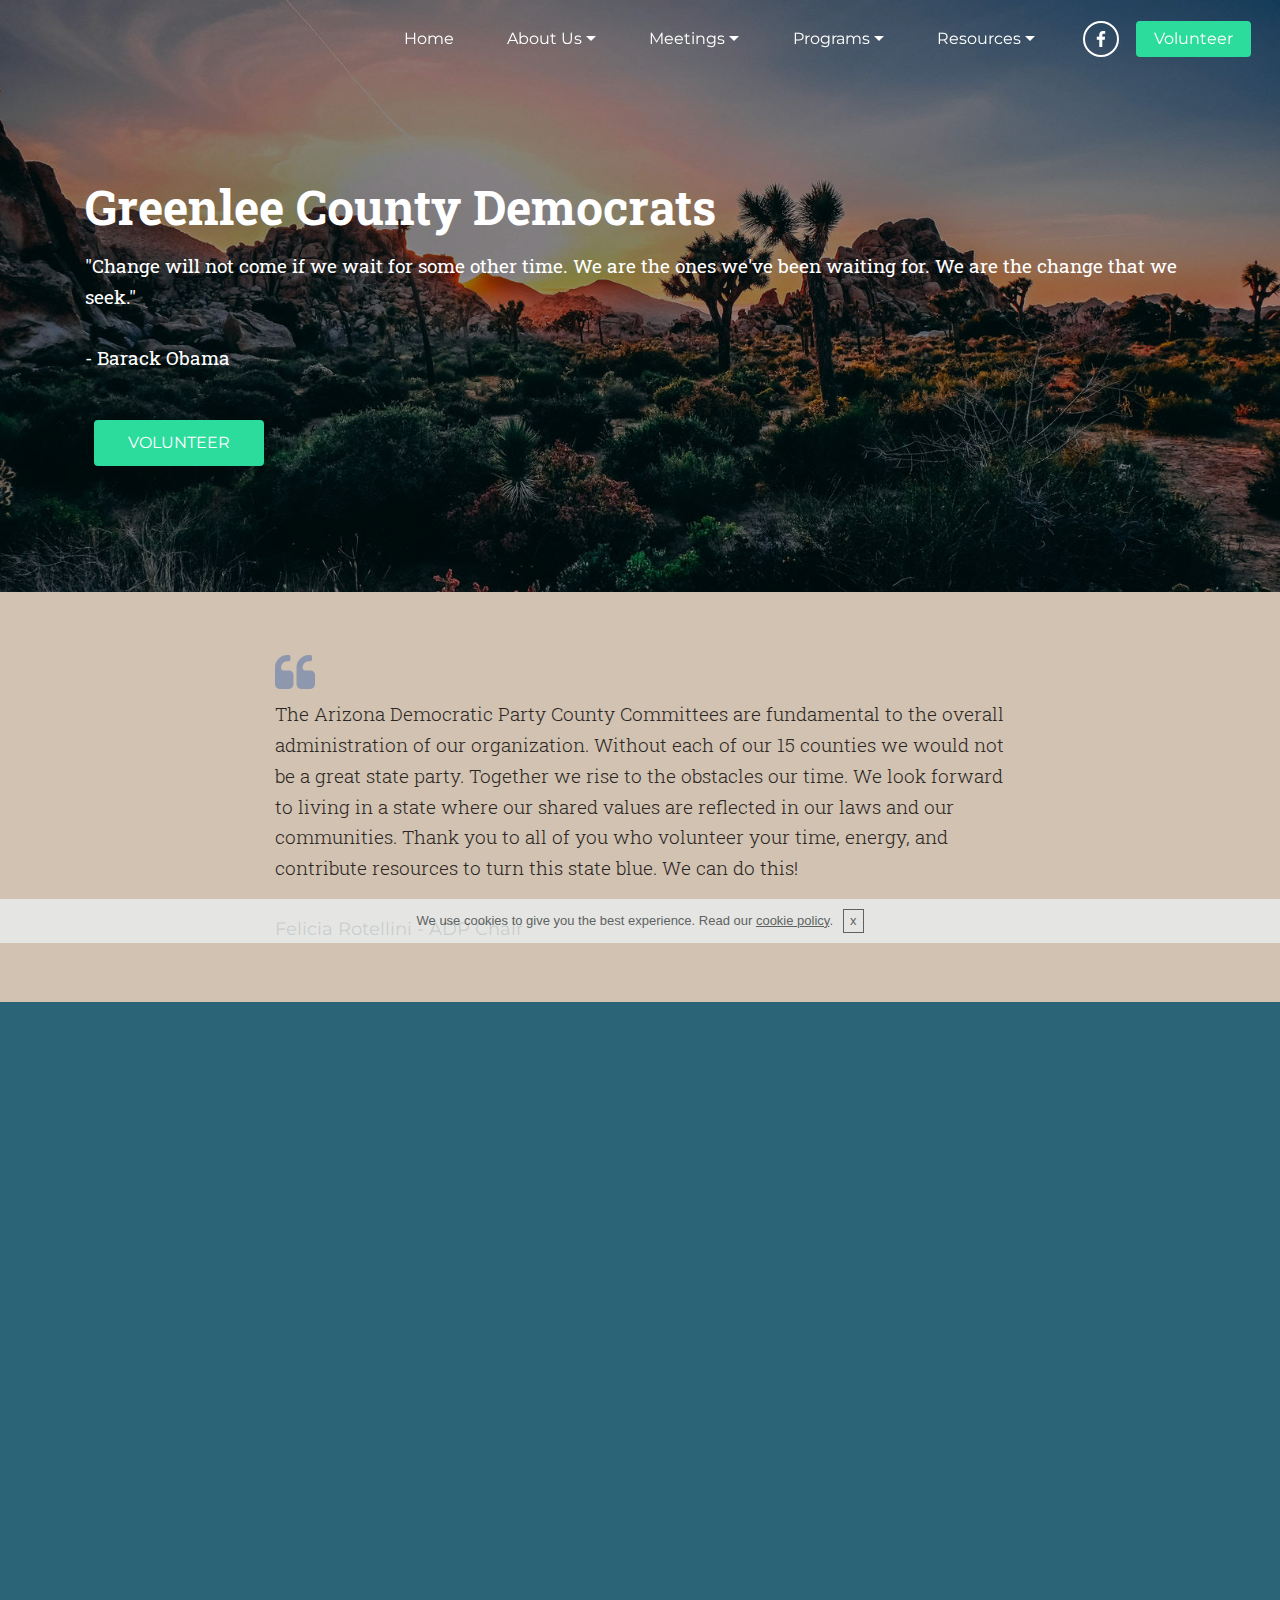
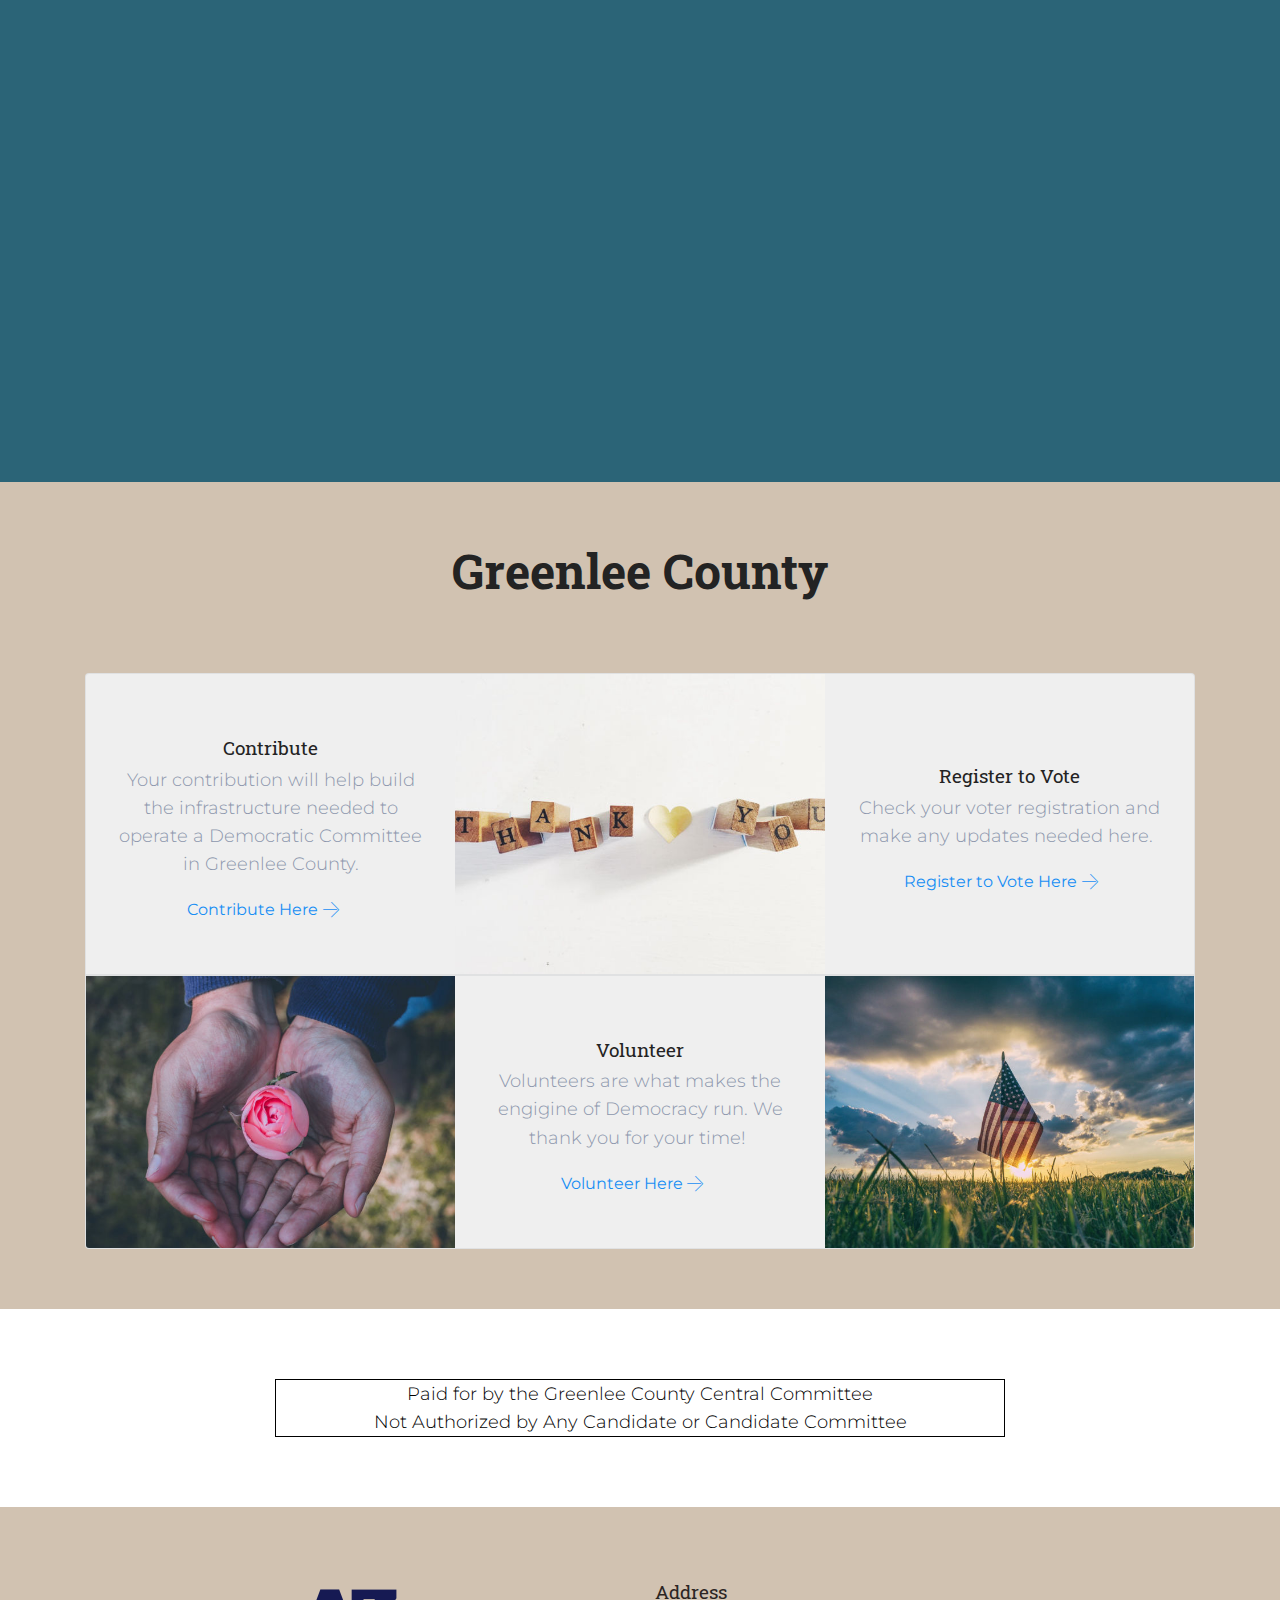
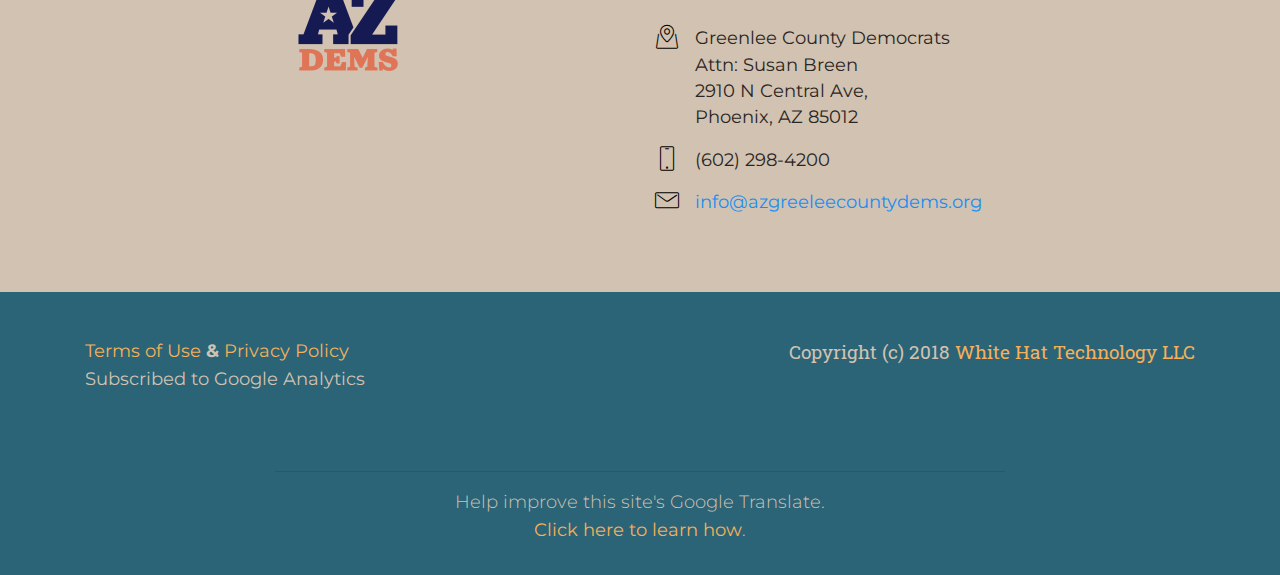
==== index.html @ 3439204c "create github pages" ====
<!DOCTYPE html>
<html >
<head>
  <!-- Site made with Mobirise Website Builder v4.8.2, https://mobirise.com -->
  <meta charset="UTF-8">
  <meta http-equiv="X-UA-Compatible" content="IE=edge">
  <meta name="generator" content="Mobirise v4.8.2, mobirise.com">
  <meta name="viewport" content="width=device-width, initial-scale=1, minimum-scale=1">
  <link rel="shortcut icon" href="assets/images/az-dems-logo-main-logo-128x96.png" type="image/x-icon">
  <meta name="description" content="">
  <title>Home</title>
  <link rel="stylesheet" href="assets/web/assets/mobirise-icons/mobirise-icons.css">
  <link rel="stylesheet" href="assets/tether/tether.min.css">
  <link rel="stylesheet" href="assets/bootstrap/css/bootstrap.min.css">
  <link rel="stylesheet" href="assets/bootstrap/css/bootstrap-grid.min.css">
  <link rel="stylesheet" href="assets/bootstrap/css/bootstrap-reboot.min.css">
  <link rel="stylesheet" href="assets/soundcloud-plugin/style.css">
  <link rel="stylesheet" href="assets/dropdown/css/style.css">
  <link rel="stylesheet" href="assets/socicon/css/styles.css">
  <link rel="stylesheet" href="assets/theme/css/style.css">
  <link rel="stylesheet" href="assets/mobirise/css/mbr-additional.css" type="text/css">
  
  
  
</head>
<body>

<!-- Google Analytics -->
<!-- Global site tag (gtag.js) - Google Analytics -->
<script async src="https://www.googletagmanager.com/gtag/js?id=UA-115016310-12"></script>
<script>
  window.dataLayer = window.dataLayer || [];
  function gtag(){dataLayer.push(arguments);}
  gtag('js', new Date());

  gtag('config', 'UA-115016310-12');
</script>
<!-- /Google Analytics -->


  <section class="menu cid-qNhkv00cXg" once="menu" id="menu2-n">

    
    

    <nav class="navbar navbar-dropdown navbar-fixed-top navbar-expand-lg">
        <div class="navbar-brand">
            
            
        </div>
        <button class="navbar-toggler" type="button" data-toggle="collapse" data-target="#navbarSupportedContent" aria-controls="navbarNavAltMarkup" aria-expanded="false" aria-label="Toggle navigation">
            <div class="hamburger">
                <span></span>
                <span></span>
                <span></span>
                <span></span>
            </div>
        </button>
      <div class="collapse navbar-collapse" id="navbarSupportedContent">
            <ul class="navbar-nav nav-dropdown navbar-nav-top-padding" data-app-modern-menu="true"><li class="nav-item">
                    <a class="nav-link link text-white display-4" href="index.html">
                        Home
                    </a>
                </li>
                <li class="nav-item dropdown">
                    <a class="nav-link link dropdown-toggle text-white display-4" href="https://mobirise.com" data-toggle="dropdown-submenu" aria-expanded="false">
                        About Us
                    </a><div class="dropdown-menu"><a class="dropdown-item text-white display-4" href="Mission.html" aria-expanded="false">Mission</a><a class="dropdown-item text-white display-4" href="CountyExecutiveBoard.html" aria-expanded="false">Greenlee County Executive Board</a><a class="dropdown-item text-white display-4" href="SCCDPBylaws.html">Greenlee  County Bylaws</a></div>
                </li><li class="nav-item dropdown open"><a class="nav-link link dropdown-toggle text-white display-4" href="https://mobirise.com" data-toggle="dropdown-submenu" aria-expanded="true">
                        Meetings</a><div class="dropdown-menu"><a class="text-white dropdown-item display-4" href="DemocraticClubs.html" aria-expanded="false">Greenlee County Dem Clubs</a><a class="dropdown-item text-white display-4" href="http://www.azdem.org/state-committee" target="_blank">ADP Statecommittee Meetings</a></div></li><li class="nav-item dropdown"><a class="nav-link link text-white dropdown-toggle display-4" href="https://mobirise.com" aria-expanded="false" data-toggle="dropdown-submenu">
                        Programs</a><div class="dropdown-menu"><a class="text-white dropdown-item display-4" href="http://adpacademy.azblueleader.com" aria-expanded="false" target="_blank">ADP Academy</a><a class="text-white dropdown-item display-4" href="CopperStateLeadersCoucil.html" aria-expanded="false">Copper State Leadership Council</a></div></li><li class="nav-item dropdown"><a class="nav-link link text-white dropdown-toggle display-4" href="http://www.azdem.org/candidates-elected-officials-0" aria-expanded="false" target="_blank" data-toggle="dropdown-submenu">Resources</a><div class="dropdown-menu"><a class="text-white dropdown-item display-4" href="https://www.azcleanelections.gov/en/arizona-elections/upcoming" aria-expanded="false" target="_blank">Candidates and Elections</a><a class="text-white dropdown-item display-4" href="https://servicearizona.com/voterRegistration?popularclick" aria-expanded="false" target="_blank">Register to Vote</a></div></li></ul>
            <div class="icons-menu">
              <div class="soc-item">
                <a href="https://www.facebook.com/greenleedems/" target="_blank">
                  <span class="mbr-iconfont socicon-facebook socicon"></span>
                </a>
              </div>
              
              
              
              
              
            </div>
            <div class="navbar-buttons mbr-section-btn"><a class="btn btn-sm btn-secondary display-4" href="http://www.azdem.org/volunteer" target="_blank">
                    Volunteer</a><div id="google_translate_element"></div><script type="text/javascript">
function googleTranslateElementInit() {
  new google.translate.TranslateElement({pageLanguage: 'en', layout: google.translate.TranslateElement.InlineLayout.SIMPLE, autoDisplay: false}, 'google_translate_element');
}
</script><script type="text/javascript" src="//translate.google.com/translate_a/element.js?cb=googleTranslateElementInit"></script></div>
      </div>     
    </nav>
</section>

<section class="header3 cid-qNhAxYDPRU" id="header3-y">

    

    <div class="mbr-overlay" style="opacity: 0.4; background-color: rgb(0, 0, 0);">
    </div>

    <div class="container mbr-white">
        
        
        <h1 class="mbr-section-title mbr-fonts-style pb-2 display-1"><strong><br></strong><strong>Greenlee County Democrats</strong></h1>
        <p class="mbr-text pb-4 mbr-fonts-style display-5">"Change will not come if we wait for some other time. We are the ones we've been waiting for. We are the change that we seek."<br><br>- Barack Obama</p>
        <div class="mbr-section-btn"><a class="btn btn-lg btn-secondary display-4" href="http://www.azdem.org/volunteer" target="_blank">VOLUNTEER<br></a></div>
    </div>
    
</section>

<section class="mbr-section content6 cid-qNhECnJ4w3" id="content6-11">

     

    <div class="container">
        <div class="row justify-content-center">
            <div class="col-12 col-md-10 col-lg-8">
                <div class="blockquote-quote align-left">
                    <svg class="gradient-element" x="0px" y="0px" width="475.082px" height="475.081px" viewBox="0 0 475.082 475.081" xml:space="preserve">
                        <g><g>
                            <path d="M164.45,219.27h-63.954c-7.614,0-14.087-2.664-19.417-7.994c-5.327-5.33-7.994-11.801-7.994-19.417v-9.132    c0-20.177,7.139-37.401,21.416-51.678c14.276-14.272,31.503-21.411,51.678-21.411h18.271c4.948,0,9.229-1.809,12.847-5.424    c3.616-3.617,5.424-7.898,5.424-12.847V54.819c0-4.948-1.809-9.233-5.424-12.85c-3.617-3.612-7.898-5.424-12.847-5.424h-18.271    c-19.797,0-38.684,3.858-56.673,11.563c-17.987,7.71-33.545,18.132-46.68,31.267c-13.134,13.129-23.553,28.688-31.262,46.677    C3.855,144.039,0,162.931,0,182.726v200.991c0,15.235,5.327,28.171,15.986,38.834c10.66,10.657,23.606,15.985,38.832,15.985    h109.639c15.225,0,28.167-5.328,38.828-15.985c10.657-10.663,15.987-23.599,15.987-38.834V274.088    c0-15.232-5.33-28.168-15.994-38.832C192.622,224.6,179.675,219.27,164.45,219.27z"></path>
                            <path d="M459.103,235.256c-10.656-10.656-23.599-15.986-38.828-15.986h-63.953c-7.61,0-14.089-2.664-19.41-7.994    c-5.332-5.33-7.994-11.801-7.994-19.417v-9.132c0-20.177,7.139-37.401,21.409-51.678c14.271-14.272,31.497-21.411,51.682-21.411    h18.267c4.949,0,9.233-1.809,12.848-5.424c3.613-3.617,5.428-7.898,5.428-12.847V54.819c0-4.948-1.814-9.233-5.428-12.85    c-3.614-3.612-7.898-5.424-12.848-5.424h-18.267c-19.808,0-38.691,3.858-56.685,11.563c-17.984,7.71-33.537,18.132-46.672,31.267    c-13.135,13.129-23.559,28.688-31.265,46.677c-7.707,17.987-11.567,36.879-11.567,56.674v200.991    c0,15.235,5.332,28.171,15.988,38.834c10.657,10.657,23.6,15.985,38.828,15.985h109.633c15.229,0,28.171-5.328,38.827-15.985    c10.664-10.663,15.985-23.599,15.985-38.834V274.088C475.082,258.855,469.76,245.92,459.103,235.256z"></path>
                        </g></g>
                    </svg>
                </div>
                <div class="mbr-text mbr-fonts-style pb-3 mbr-light display-5">The Arizona Democratic Party County Committees are fundamental to the overall administration of our organization. Without each of our 15 counties we would not be a great state party. Together we rise to the obstacles our time.  We look forward to living in a state where our shared values are reflected in our laws and our communities. Thank you to all of you who volunteer your time, energy, and contribute resources to turn this state blue. We can do this!</div>
                <div class="signature mbr-fonts-style align-left pt-3 display-7">Felicia Rotellini - ADP Chair</div>
            </div>
        </div>
    </div>
</section>

<section class="video1 cid-qNhWklcViT" id="video2-1q">

    
    
    <figure class="mbr-figure align-center">
        <div class="video-block" style="width: 66%;">
            <div><iframe class="mbr-embedded-video" src="https://www.youtube.com/embed/Z8oJV_mBY9g?rel=0&amp;amp;showinfo=0&amp;autoplay=0&amp;loop=0" width="800" height="600" frameborder="0" allowfullscreen></iframe></div>
        </div>
    </figure>
</section>

<section class="features10 cid-qNhDyL6WVB" id="features10-z">

    

    
    <div class="container">
    	<h2 class="mbr-fonts-style mb-3 mbr-section-title align-center display-1"><strong>Greenlee County</strong><br><strong>&nbsp;</strong></h2>
        


        <div class="rows-wrapper">
            <div class="row main align-items-center top-radius">
                <div class="col-md-4 text-element">
                    <div class="text-content">
                        <div class="card-img pb-3 align-center">
                            
                        </div>
                        <h2 class="mbr-title  mbr-fonts-style align-center display-5">
                            Contribute</h2>
                        <p class="mbr-text card-text mbr-light mbr-fonts-style align-center display-7">
                            Your contribution will help build <br>the infrastructure needed to operate a Democratic Committee in Greenlee  County.
                        </p>
                        <div class="mbr-section-btn align-center"><a class="btn-underline mr-3 text-info display-4" href="https://secure.actblue.com/donate/activate-membership?refcode=web_home&recurring=1" target="_blank">Contribute Here</a></div>
                    </div>
                </div>
                <div class="col-md-4 image-element align-self-stretch">
                    <div class="img-wrap">
                        <img src="assets/images/mbr-1-700x467.jpg" alt="" title="">
                    </div>
                </div>
                <div class="col-md-4 text-element">
                    <div class="text-content">
                        <div class="card-img pb-3 align-center">
                            
                        </div>
                        <h2 class="mbr-title  mbr-fonts-style align-center display-5">
                            Register to Vote</h2>
                        <p class="mbr-text card-text mbr-light mbr-fonts-style align-center display-7">Check your voter registration and make any updates needed here.&nbsp;<br></p>
                        <div class="mbr-section-btn align-center"><a class="btn-underline mr-3 text-info display-4" href="https://servicearizona.com/voterRegistration?popularclick" target="_blank">Register to Vote Here</a></div>
                    </div>
                </div>
            </div>
            <div class="row main-reverse align-items-center bottom-radius">
                <div class="col-md-4 image-element align-self-stretch">
                    <div class="img-wrap">
                        <img src="assets/images/mbr-700x477.jpg" alt="" title="">
                    </div>
                </div>
                <div class="col-md-4 text-element">
                    <div class="text-content">
                        <div class="card-img pb-3 align-center">
                            
                        </div>
                        <h2 class="mbr-title  mbr-fonts-style align-center display-5">
                            Volunteer</h2>
                        <p class="mbr-text card-text mbr-light mbr-fonts-style align-center display-7">Volunteers are what makes the engigine of Democracy run.  We <br>thank you for your time!&nbsp;<br></p>
                        <div class="mbr-section-btn align-center"><a class="btn-underline mr-3 text-info display-4" href="http://www.azdem.org/volunteer" target="_blank">Volunteer Here</a></div>
                    </div>
                </div>
                <div class="col-md-4 image-element align-self-stretch">
                    <div class="img-wrap">
                        <img src="assets/images/mbr-2-700x467.jpg" alt="" title="">
                    </div>
                </div>
            </div>
            
            
        </div>
    </div>
</section>

<section class="mbr-section content1 cid-r0gbcUWKsb" id="content1-3l">
    
     

    <div class="container">
        <div class="row justify-content-center">
            <div class="col-lg-8 col-md-10">
                <p class="mbr-text mbr-fonts-style mbr-light display-7">Paid for by the Greenlee County Central Committee 
<br>Not Authorized by Any Candidate or Candidate Committee</p>
            </div>
        </div>
    </div>
</section>

<section class="footer1 cid-qNhJjXFU63" id="footer1-18">

    

    

    <div class="container">
        <div class="media-container-row content text-white">
            <div class="col-12 col-lg-4 col-md-6">
                <div class="media-wrap">
                    <a href="index.html">
                        <img src="assets/images/az-dems-logo-main-logo-1-256x192.png" alt="Mobirise" title="">
                    </a>
                </div>
                
            </div>
            <div class="col-12 col-lg-3 mbr-fonts-style mbr-black col-lg-4 col-md-6">
                <h5 class="pb-3 column-title display-5">
                    Address
                </h5>
                <div class="contact-list display-7">
                    
                    
                <div class="list-item">
                        <span class="mbr-iconfont mbri-map-pin" style="color: rgb(0, 0, 0);"></span>
                        <p>Greenlee County Democrats<br>Attn: Susan Breen<br>2910 N Central Ave, <br>Phoenix, AZ 85012<br></p>
                    </div><div class="list-item">
                        <span class="mbr-iconfont mbri-mobile" style="color: rgb(0, 0, 0);"></span>
                        <p>(602) 298-4200<br></p>
                    </div><div class="list-item">
                        <span class="mbr-iconfont mbri-letter" style="color: rgb(0, 0, 0);"></span>
                        <p><a href="mailto:info@azgreeleecountydems.org" class="text-info">info@azgreeleecountydems.org</a></p>
                    </div></div>
            </div>
    
            
            
        </div>

        
    </div>
</section>

<section class="cid-r2HMULc2kO" id="footer4-6r">

    

    

    <div class="container">
        <div class="row">
            <div class="col-md-12 text1 col-lg-6">
                <p class="mbr-text mbr-bold links mbr-fonts-style align-left display-7"><a href="TermsofUse.html">Terms of Use</a> &amp; <a href="PrivacyPolicy.html">Privacy Policy</a>
<br><span style="font-weight: normal;">Subscribed to Google Analytics</span><br></p>
            </div>
            <div class="col-md-12 copyright align-right text2 col-lg-6">
                <p class="mbr-text mbr-bold mbr-fonts-style display-5"><span style="font-weight: normal;">
                    Copyright (c) 2018</span> <a href="http://www.whitehattechnology.com">White Hat Technology LLC</a>
                </p>
            </div>
            <div class="col-lg-4 col-md-12">
                
            </div>    
        </div>
    </div>
</section>

<section class="mbr-section content1 cid-r2HMVdvwfX" id="content1-6s">
    
     

    <div class="container">
        <div class="row justify-content-center">
            <div class="col-lg-8 col-md-10">
               <hr> <p class="mbr-text mbr-fonts-style mbr-light display-7">Help improve this site's Google Translate. 
<br><a href="https://translate.google.com/community" target="_blank">Click here to learn how</a>.</p>
            </div>
        </div>
    </div>
</section>


  <script src="assets/web/assets/jquery/jquery.min.js"></script>
  <script src="assets/popper/popper.min.js"></script>
  <script src="assets/tether/tether.min.js"></script>
  <script src="assets/bootstrap/js/bootstrap.min.js"></script>
  <script src="assets/smoothscroll/smooth-scroll.js"></script>
  <script src="assets/cookies-alert-plugin/cookies-alert-core.js"></script>
  <script src="assets/cookies-alert-plugin/cookies-alert-script.js"></script>
  <script src="assets/dropdown/js/script.min.js"></script>
  <script src="assets/touch-swipe/jquery.touch-swipe.min.js"></script>
  <script src="assets/theme/js/script.js"></script>
  
  
<input name="cookieData" type="hidden" data-cookie-text="We use cookies to give you the best experience. Read our <a href='privacy.html'>cookie policy</a>.">
  </body>
</html>
---- assets/web/assets/mobirise-icons/mobirise-icons.css ----
@font-face {
  font-family: 'MobiriseIcons';
  src:  url('mobirise-icons.eot?spat4u');
  src:  url('mobirise-icons.eot?spat4u#iefix') format('embedded-opentype'),
    url('mobirise-icons.ttf?spat4u') format('truetype'),
    url('mobirise-icons.woff?spat4u') format('woff'),
    url('mobirise-icons.svg?spat4u#MobiriseIcons') format('svg');
  font-weight: normal;
  font-style: normal;
}

[class^="mbri-"], [class*=" mbri-"] {
  /* use !important to prevent issues with browser extensions that change fonts */
  font-family: MobiriseIcons !important;
  speak: none;
  font-style: normal;
  font-weight: normal;
  font-variant: normal;
  text-transform: none;
  line-height: 1;

  /* Better Font Rendering =========== */
  -webkit-font-smoothing: antialiased;
  -moz-osx-font-smoothing: grayscale;
}

.mbri-add-submenu:before {
  content: "\e900";
}
.mbri-alert:before {
  content: "\e901";
}
.mbri-align-center:before {
  content: "\e902";
}
.mbri-align-justify:before {
  content: "\e903";
}
.mbri-align-left:before {
  content: "\e904";
}
.mbri-align-right:before {
  content: "\e905";
}
.mbri-android:before {
  content: "\e906";
}
.mbri-apple:before {
  content: "\e907";
}
.mbri-arrow-down:before {
  content: "\e908";
}
.mbri-arrow-next:before {
  content: "\e909";
}
.mbri-arrow-prev:before {
  content: "\e90a";
}
.mbri-arrow-up:before {
  content: "\e90b";
}
.mbri-bold:before {
  content: "\e90c";
}
.mbri-bookmark:before {
  content: "\e90d";
}
.mbri-bootstrap:before {
  content: "\e90e";
}
.mbri-briefcase:before {
  content: "\e90f";
}
.mbri-browse:before {
  content: "\e910";
}
.mbri-bulleted-list:before {
  content: "\e911";
}
.mbri-calendar:before {
  content: "\e912";
}
.mbri-camera:before {
  content: "\e913";
}
.mbri-cart-add:before {
  content: "\e914";
}
.mbri-cart-full:before {
  content: "\e915";
}
.mbri-cash:before {
  content: "\e916";
}
.mbri-change-style:before {
  content: "\e917";
}
.mbri-chat:before {
  content: "\e918";
}
.mbri-clock:before {
  content: "\e919";
}
.mbri-close:before {
  content: "\e91a";
}
.mbri-cloud:before {
  content: "\e91b";
}
.mbri-code:before {
  content: "\e91c";
}
.mbri-contact-form:before {
  content: "\e91d";
}
.mbri-credit-card:before {
  content: "\e91e";
}
.mbri-cursor-click:before {
  content: "\e91f";
}
.mbri-cust-feedback:before {
  content: "\e920";
}
.mbri-database:before {
  content: "\e921";
}
.mbri-delivery:before {
  content: "\e922";
}
.mbri-desktop:before {
  content: "\e923";
}
.mbri-devices:before {
  content: "\e924";
}
.mbri-down:before {
  content: "\e925";
}
.mbri-download:before {
  content: "\e989";
}
.mbri-drag-n-drop:before {
  content: "\e927";
}
.mbri-drag-n-drop2:before {
  content: "\e928";
}
.mbri-edit:before {
  content: "\e929";
}
.mbri-edit2:before {
  content: "\e92a";
}
.mbri-error:before {
  content: "\e92b";
}
.mbri-extension:before {
  content: "\e92c";
}
.mbri-features:before {
  content: "\e92d";
}
.mbri-file:before {
  content: "\e92e";
}
.mbri-flag:before {
  content: "\e92f";
}
.mbri-folder:before {
  content: "\e930";
}
.mbri-gift:before {
  content: "\e931";
}
.mbri-github:before {
  content: "\e932";
}
.mbri-globe:before {
  content: "\e933";
}
.mbri-globe-2:before {
  content: "\e934";
}
.mbri-growing-chart:before {
  content: "\e935";
}
.mbri-hearth:before {
  content: "\e936";
}
.mbri-help:before {
  content: "\e937";
}
.mbri-home:before {
  content: "\e938";
}
.mbri-hot-cup:before {
  content: "\e939";
}
.mbri-idea:before {
  content: "\e93a";
}
.mbri-image-gallery:before {
  content: "\e93b";
}
.mbri-image-slider:before {
  content: "\e93c";
}
.mbri-info:before {
  content: "\e93d";
}
.mbri-italic:before {
  content: "\e93e";
}
.mbri-key:before {
  content: "\e93f";
}
.mbri-laptop:before {
  content: "\e940";
}
.mbri-layers:before {
  content: "\e941";
}
.mbri-left-right:before {
  content: "\e942";
}
.mbri-left:before {
  content: "\e943";
}
.mbri-letter:before {
  content: "\e944";
}
.mbri-like:before {
  content: "\e945";
}
.mbri-link:before {
  content: "\e946";
}
.mbri-lock:before {
  content: "\e947";
}
.mbri-login:before {
  content: "\e948";
}
.mbri-logout:before {
  content: "\e949";
}
.mbri-magic-stick:before {
  content: "\e94a";
}
.mbri-map-pin:before {
  content: "\e94b";
}
.mbri-menu:before {
  content: "\e94c";
}
.mbri-mobile:before {
  content: "\e94d";
}
.mbri-mobile2:before {
  content: "\e94e";
}
.mbri-mobirise:before {
  content: "\e94f";
}
.mbri-more-horizontal:before {
  content: "\e950";
}
.mbri-more-vertical:before {
  content: "\e951";
}
.mbri-music:before {
  content: "\e952";
}
.mbri-new-file:before {
  content: "\e953";
}
.mbri-numbered-list:before {
  content: "\e954";
}
.mbri-opened-folder:before {
  content: "\e955";
}
.mbri-pages:before {
  content: "\e956";
}
.mbri-paper-plane:before {
  content: "\e957";
}
.mbri-paperclip:before {
  content: "\e958";
}
.mbri-photo:before {
  content: "\e959";
}
.mbri-photos:before {
  content: "\e95a";
}
.mbri-pin:before {
  content: "\e95b";
}
.mbri-play:before {
  content: "\e95c";
}
.mbri-plus:before {
  content: "\e95d";
}
.mbri-preview:before {
  content: "\e95e";
}
.mbri-print:before {
  content: "\e95f";
}
.mbri-protect:before {
  content: "\e960";
}
.mbri-question:before {
  content: "\e961";
}
.mbri-quote-left:before {
  content: "\e962";
}
.mbri-quote-right:before {
  content: "\e963";
}
.mbri-refresh:before {
  content: "\e964";
}
.mbri-responsive:before {
  content: "\e965";
}
.mbri-right:before {
  content: "\e966";
}
.mbri-rocket:before {
  content: "\e967";
}
.mbri-sad-face:before {
  content: "\e968";
}
.mbri-sale:before {
  content: "\e969";
}
.mbri-save:before {
  content: "\e96a";
}
.mbri-search:before {
  content: "\e96b";
}
.mbri-setting:before {
  content: "\e96c";
}
.mbri-setting2:before {
  content: "\e96d";
}
.mbri-setting3:before {
  content: "\e96e";
}
.mbri-share:before {
  content: "\e96f";
}
.mbri-shopping-bag:before {
  content: "\e970";
}
.mbri-shopping-basket:before {
  content: "\e971";
}
.mbri-shopping-cart:before {
  content: "\e972";
}
.mbri-sites:before {
  content: "\e973";
}
.mbri-smile-face:before {
  content: "\e974";
}
.mbri-speed:before {
  content: "\e975";
}
.mbri-star:before {
  content: "\e976";
}
.mbri-success:before {
  content: "\e977";
}
.mbri-sun:before {
  content: "\e978";
}
.mbri-sun2:before {
  content: "\e979";
}
.mbri-tablet:before {
  content: "\e97a";
}
.mbri-tablet-vertical:before {
  content: "\e97b";
}
.mbri-target:before {
  content: "\e97c";
}
.mbri-timer:before {
  content: "\e97d";
}
.mbri-to-ftp:before {
  content: "\e97e";
}
.mbri-to-local-drive:before {
  content: "\e97f";
}
.mbri-touch-swipe:before {
  content: "\e980";
}
.mbri-touch:before {
  content: "\e981";
}
.mbri-trash:before {
  content: "\e982";
}
.mbri-underline:before {
  content: "\e983";
}
.mbri-unlink:before {
  content: "\e984";
}
.mbri-unlock:before {
  content: "\e985";
}
.mbri-up-down:before {
  content: "\e986";
}
.mbri-up:before {
  content: "\e987";
}
.mbri-update:before {
  content: "\e988";
}
.mbri-upload:before {
 content: "\e926"; 
}
.mbri-user:before {
  content: "\e98a";
}
.mbri-user2:before {
  content: "\e98b";
}
.mbri-users:before {
  content: "\e98c";
}
.mbri-video:before {
  content: "\e98d";
}
.mbri-video-play:before {
  content: "\e98e";
}
.mbri-watch:before {
  content: "\e98f";
}
.mbri-website-theme:before {
  content: "\e990";
}
.mbri-wifi:before {
  content: "\e991";
}
.mbri-windows:before {
  content: "\e992";
}
.mbri-zoom-out:before {
  content: "\e993";
}
.mbri-redo:before {
  content: "\e994";
}
.mbri-undo:before {
  content: "\e995";
}
---- assets/soundcloud-plugin/style.css ----
.addons-container {
  position: relative;
  margin-left: auto;
  margin-right: auto;
  padding-right: 15px;
  padding-left: 15px; }
  @media (min-width: 576px) {
    .addons-container {
      padding-right: 15px;
      padding-left: 15px; } }
  @media (min-width: 768px) {
    .addons-container {
      padding-right: 15px;
      padding-left: 15px; } }
  @media (min-width: 992px) {
    .addons-container {
      padding-right: 15px;
      padding-left: 15px; } }
  @media (min-width: 1200px) {
    .addons-container {
      padding-right: 15px;
      padding-left: 15px; } }
  @media (min-width: 576px) {
    .addons-container {
      width: 540px;
      max-width: 100%; } }
  @media (min-width: 768px) {
    .addons-container {
      width: 720px;
      max-width: 100%; } }
  @media (min-width: 992px) {
    .addons-container {
      width: 960px;
      max-width: 100%; } }
  @media (min-width: 1200px) {
    .addons-container {
      width: 1140px;
      max-width: 100%; } }

.addons-container-inner{
    position: relative;
    width: 100%;
    min-height: 1px;
    padding-right: 15px;
    padding-left: 15px;
}
@media (min-width: 567px) {
    .addons-container-inner{
        -ms-flex: 0 0 66.666667%;
        flex: 0 0 66.666667%;
        max-width: 66.666667%;
    }
}
.addons-row{
    display: flex;
    justify-content:center;
}
---- assets/dropdown/css/style.css ----
.navbar-dropdown {
  left: 0;
  padding: 0;
  position: absolute;
  right: 0;
  top: 0;
  transition: all 0.45s ease;
  z-index: 1030;
  background: #282828; }
  .navbar-dropdown .navbar-logo {
    margin-right: 0.8rem;
    transition: margin 0.3s ease-in-out;
    vertical-align: middle; }
    .navbar-dropdown .navbar-logo img {
      height: 3.125rem;
      transition: all 0.3s ease-in-out; }
    .navbar-dropdown .navbar-logo.mbr-iconfont {
      font-size: 3.125rem;
      line-height: 3.125rem; }
  .navbar-dropdown .navbar-caption {
    font-weight: 700;
    white-space: normal;
    vertical-align: -4px;
    line-height: 3.125rem !important; }
    .navbar-dropdown .navbar-caption, .navbar-dropdown .navbar-caption:hover {
      color: inherit;
      text-decoration: none; }
  .navbar-dropdown .mbr-iconfont + .navbar-caption {
    vertical-align: -1px; }
  .navbar-dropdown.navbar-fixed-top {
    position: fixed; }
  .navbar-dropdown .navbar-brand span {
    vertical-align: -4px; }
  .navbar-dropdown.bg-color.transparent {
    background: none; }
  .navbar-dropdown.navbar-short .navbar-brand {
    padding: 0.625rem 0; }
    .navbar-dropdown.navbar-short .navbar-brand span {
      vertical-align: -1px; }
  .navbar-dropdown.navbar-short .navbar-caption {
    line-height: 2.375rem !important;
    vertical-align: -2px; }
  .navbar-dropdown.navbar-short .navbar-logo {
    margin-right: 0.5rem; }
    .navbar-dropdown.navbar-short .navbar-logo img {
      height: 2.375rem; }
    .navbar-dropdown.navbar-short .navbar-logo.mbr-iconfont {
      font-size: 2.375rem;
      line-height: 2.375rem; }
  .navbar-dropdown.navbar-short .mbr-table-cell {
    height: 3.625rem; }
  .navbar-dropdown .navbar-close {
    left: 0.6875rem;
    position: fixed;
    top: 0.75rem;
    z-index: 1000; }
  .navbar-dropdown .hamburger-icon {
    content: "";
    display: inline-block;
    vertical-align: middle;
    width: 16px;
    -webkit-box-shadow: 0 -6px 0 1px #282828,0 0 0 1px #282828,0 6px 0 1px #282828;
    -moz-box-shadow: 0 -6px 0 1px #282828,0 0 0 1px #282828,0 6px 0 1px #282828;
    box-shadow: 0 -6px 0 1px #282828,0 0 0 1px #282828,0 6px 0 1px #282828; }

.dropdown-menu .dropdown-toggle[data-toggle="dropdown-submenu"]::after {
  border-bottom: 0.35em solid transparent;
  border-left: 0.35em solid;
  border-right: 0;
  border-top: 0.35em solid transparent;
  margin-left: 0.3rem; }

.dropdown-menu .dropdown-item:focus {
  outline: 0; }

.nav-dropdown {
  font-size: 0.75rem;
  font-weight: 500;
  height: auto !important; }
  .nav-dropdown .nav-btn {
    padding-left: 1rem; }
  .nav-dropdown .link {
    margin: .667em 1.667em;
    font-weight: 500;
    padding: 0;
    transition: color .2s ease-in-out; }
    .nav-dropdown .link.dropdown-toggle {
      margin-right: 2.583em; }
      .nav-dropdown .link.dropdown-toggle::after {
        margin-left: .25rem;
        border-top: 0.35em solid;
        border-right: 0.35em solid transparent;
        border-left: 0.35em solid transparent;
        border-bottom: 0; }
      .nav-dropdown .link.dropdown-toggle[aria-expanded="true"] {
        margin: 0;
        padding: 0.667em 3.263em  0.667em 1.667em; }
  .nav-dropdown .link::after,
  .nav-dropdown .dropdown-item::after {
    color: inherit; }
  .nav-dropdown .btn {
    font-size: 0.75rem;
    font-weight: 700;
    letter-spacing: 0;
    margin-bottom: 0;
    padding-left: 1.25rem;
    padding-right: 1.25rem; }
  .nav-dropdown .dropdown-menu {
    border-radius: 0;
    border: 0;
    left: 0;
    margin: 0;
    padding-bottom: 1.25rem;
    padding-top: 1.25rem;
    position: relative; }
  .nav-dropdown .dropdown-submenu {
    margin-left: 0.125rem;
    top: 0; }
  .nav-dropdown .dropdown-item {
    font-weight: 500;
    line-height: 2;
    padding: 0.3846em 4.615em 0.3846em 1.5385em;
    position: relative;
    transition: color .2s ease-in-out, background-color .2s ease-in-out; }
    .nav-dropdown .dropdown-item::after {
      margin-top: -0.3077em;
      position: absolute;
      right: 1.1538em;
      top: 50%; }
    .nav-dropdown .dropdown-item:focus, .nav-dropdown .dropdown-item:hover {
      background: none; }

@media (max-width: 767px) {
  .nav-dropdown.navbar-toggleable-sm {
    bottom: 0;
    display: none;
    left: 0;
    overflow-x: hidden;
    position: fixed;
    top: 0;
    transform: translateX(-100%);
    -ms-transform: translateX(-100%);
    -webkit-transform: translateX(-100%);
    width: 18.75rem;
    z-index: 999; } }
.nav-dropdown.navbar-toggleable-xl {
  bottom: 0;
  display: none;
  left: 0;
  overflow-x: hidden;
  position: fixed;
  top: 0;
  transform: translateX(-100%);
  -ms-transform: translateX(-100%);
  -webkit-transform: translateX(-100%);
  width: 18.75rem;
  z-index: 999; }

.nav-dropdown-sm {
  display: block !important;
  overflow-x: hidden;
  overflow: auto;
  padding-top: 3.875rem; }
  .nav-dropdown-sm::after {
    content: "";
    display: block;
    height: 3rem;
    width: 100%; }
  .nav-dropdown-sm.collapse.in ~ .navbar-close {
    display: block !important; }
  .nav-dropdown-sm.collapsing, .nav-dropdown-sm.collapse.in {
    transform: translateX(0);
    -ms-transform: translateX(0);
    -webkit-transform: translateX(0);
    transition: all 0.25s ease-out;
    -webkit-transition: all 0.25s ease-out;
    background: #282828; }
  .nav-dropdown-sm.collapsing[aria-expanded="false"] {
    transform: translateX(-100%);
    -ms-transform: translateX(-100%);
    -webkit-transform: translateX(-100%); }
  .nav-dropdown-sm .nav-item {
    display: block;
    margin-left: 0 !important;
    padding-left: 0; }
  .nav-dropdown-sm .link,
  .nav-dropdown-sm .dropdown-item {
    border-top: 1px dotted rgba(255, 255, 255, 0.1);
    font-size: 0.8125rem;
    line-height: 1.6;
    margin: 0 !important;
    padding: 0.875rem 2.4rem 0.875rem 1.5625rem !important;
    position: relative;
    white-space: normal; }
    .nav-dropdown-sm .link:focus, .nav-dropdown-sm .link:hover,
    .nav-dropdown-sm .dropdown-item:focus,
    .nav-dropdown-sm .dropdown-item:hover {
      background: rgba(0, 0, 0, 0.2) !important;
      color: #c0a375; }
  .nav-dropdown-sm .nav-btn {
    position: relative;
    padding: 1.5625rem 1.5625rem 0 1.5625rem; }
    .nav-dropdown-sm .nav-btn::before {
      border-top: 1px dotted rgba(255, 255, 255, 0.1);
      content: "";
      left: 0;
      position: absolute;
      top: 0;
      width: 100%; }
    .nav-dropdown-sm .nav-btn + .nav-btn {
      padding-top: 0.625rem; }
      .nav-dropdown-sm .nav-btn + .nav-btn::before {
        display: none; }
  .nav-dropdown-sm .btn {
    padding: 0.625rem 0; }
  .nav-dropdown-sm .dropdown-toggle[data-toggle="dropdown-submenu"]::after {
    margin-left: .25rem;
    border-top: 0.35em solid;
    border-right: 0.35em solid transparent;
    border-left: 0.35em solid transparent;
    border-bottom: 0; }
  .nav-dropdown-sm .dropdown-toggle[data-toggle="dropdown-submenu"][aria-expanded="true"]::after {
    border-top: 0;
    border-right: 0.35em solid transparent;
    border-left: 0.35em solid transparent;
    border-bottom: 0.35em solid; }
  .nav-dropdown-sm .dropdown-menu {
    margin: 0;
    padding: 0;
    position: relative;
    top: 0;
    left: 0;
    width: 100%;
    border: 0;
    float: none;
    border-radius: 0;
    background: none; }
  .nav-dropdown-sm .dropdown-submenu {
    left: 100%;
    margin-left: 0.125rem;
    margin-top: -1.25rem;
    top: 0; }

.navbar-toggleable-sm .nav-dropdown .dropdown-menu {
  position: absolute; }

.navbar-toggleable-sm .nav-dropdown .dropdown-submenu {
  left: 100%;
  margin-left: 0.125rem;
  margin-top: -1.25rem;
  top: 0; }

.navbar-toggleable-sm.opened .nav-dropdown .dropdown-menu {
  position: relative; }

.navbar-toggleable-sm.opened .nav-dropdown .dropdown-submenu {
  left: 0;
  margin-left: 00rem;
  margin-top: 0rem;
  top: 0; }

.is-builder .nav-dropdown.collapsing {
  transition: none !important; }

/*# sourceMappingURL=style.css.map */
---- assets/socicon/css/styles.css ----
@charset "UTF-8";

@font-face {
  font-family: "socicon";
  src:url("../fonts/socicon.eot");
  src:url("../fonts/socicon.eot?#iefix") format("embedded-opentype"),
    url("../fonts/socicon.woff") format("woff"),
    url("../fonts/socicon.ttf") format("truetype"),
    url("../fonts/socicon.svg#socicon") format("svg");
  font-weight: normal;
  font-style: normal;

}

[data-icon]:before {
  font-family: "socicon" !important;
  content: attr(data-icon);
  font-style: normal !important;
  font-weight: normal !important;
  font-variant: normal !important;
  text-transform: none !important;
  speak: none;
  line-height: 1;
  -webkit-font-smoothing: antialiased;
  -moz-osx-font-smoothing: grayscale;
}

[class^="socicon-"]:before,
[class*=" socicon-"]:before {
  font-family: "socicon" !important;
  font-style: normal !important;
  font-weight: normal !important;
  font-variant: normal !important;
  text-transform: none !important;
  speak: none;
  line-height: 1;
  -webkit-font-smoothing: antialiased;
  -moz-osx-font-smoothing: grayscale;
}

.socicon-modelmayhem:before {
  content: "\e000";
}
.socicon-mixcloud:before {
  content: "\e001";
}
.socicon-drupal:before {
  content: "\e002";
}
.socicon-swarm:before {
  content: "\e003";
}
.socicon-istock:before {
  content: "\e004";
}
.socicon-yammer:before {
  content: "\e005";
}
.socicon-ello:before {
  content: "\e006";
}
.socicon-stackoverflow:before {
  content: "\e007";
}
.socicon-persona:before {
  content: "\e008";
}
.socicon-triplej:before {
  content: "\e009";
}
.socicon-houzz:before {
  content: "\e00a";
}
.socicon-rss:before {
  content: "\e00b";
}
.socicon-paypal:before {
  content: "\e00c";
}
.socicon-odnoklassniki:before {
  content: "\e00d";
}
.socicon-airbnb:before {
  content: "\e00e";
}
.socicon-periscope:before {
  content: "\e00f";
}
.socicon-outlook:before {
  content: "\e010";
}
.socicon-coderwall:before {
  content: "\e011";
}
.socicon-tripadvisor:before {
  content: "\e012";
}
.socicon-appnet:before {
  content: "\e013";
}
.socicon-goodreads:before {
  content: "\e014";
}
.socicon-tripit:before {
  content: "\e015";
}
.socicon-lanyrd:before {
  content: "\e016";
}
.socicon-slideshare:before {
  content: "\e017";
}
.socicon-buffer:before {
  content: "\e018";
}
.socicon-disqus:before {
  content: "\e019";
}
.socicon-vkontakte:before {
  content: "\e01a";
}
.socicon-whatsapp:before {
  content: "\e01b";
}
.socicon-patreon:before {
  content: "\e01c";
}
.socicon-storehouse:before {
  content: "\e01d";
}
.socicon-pocket:before {
  content: "\e01e";
}
.socicon-mail:before {
  content: "\e01f";
}
.socicon-blogger:before {
  content: "\e020";
}
.socicon-technorati:before {
  content: "\e021";
}
.socicon-reddit:before {
  content: "\e022";
}
.socicon-dribbble:before {
  content: "\e023";
}
.socicon-stumbleupon:before {
  content: "\e024";
}
.socicon-digg:before {
  content: "\e025";
}
.socicon-envato:before {
  content: "\e026";
}
.socicon-behance:before {
  content: "\e027";
}
.socicon-delicious:before {
  content: "\e028";
}
.socicon-deviantart:before {
  content: "\e029";
}
.socicon-forrst:before {
  content: "\e02a";
}
.socicon-play:before {
  content: "\e02b";
}
.socicon-zerply:before {
  content: "\e02c";
}
.socicon-wikipedia:before {
  content: "\e02d";
}
.socicon-apple:before {
  content: "\e02e";
}
.socicon-flattr:before {
  content: "\e02f";
}
.socicon-github:before {
  content: "\e030";
}
.socicon-renren:before {
  content: "\e031";
}
.socicon-friendfeed:before {
  content: "\e032";
}
.socicon-newsvine:before {
  content: "\e033";
}
.socicon-identica:before {
  content: "\e034";
}
.socicon-bebo:before {
  content: "\e035";
}
.socicon-zynga:before {
  content: "\e036";
}
.socicon-steam:before {
  content: "\e037";
}
.socicon-xbox:before {
  content: "\e038";
}
.socicon-windows:before {
  content: "\e039";
}
.socicon-qq:before {
  content: "\e03a";
}
.socicon-douban:before {
  content: "\e03b";
}
.socicon-meetup:before {
  content: "\e03c";
}
.socicon-playstation:before {
  content: "\e03d";
}
.socicon-android:before {
  content: "\e03e";
}
.socicon-snapchat:before {
  content: "\e03f";
}
.socicon-twitter:before {
  content: "\e040";
}
.socicon-facebook:before {
  content: "\e041";
}
.socicon-googleplus:before {
  content: "\e042";
}
.socicon-pinterest:before {
  content: "\e043";
}
.socicon-foursquare:before {
  content: "\e044";
}
.socicon-yahoo:before {
  content: "\e045";
}
.socicon-skype:before {
  content: "\e046";
}
.socicon-yelp:before {
  content: "\e047";
}
.socicon-feedburner:before {
  content: "\e048";
}
.socicon-linkedin:before {
  content: "\e049";
}
.socicon-viadeo:before {
  content: "\e04a";
}
.socicon-xing:before {
  content: "\e04b";
}
.socicon-myspace:before {
  content: "\e04c";
}
.socicon-soundcloud:before {
  content: "\e04d";
}
.socicon-spotify:before {
  content: "\e04e";
}
.socicon-grooveshark:before {
  content: "\e04f";
}
.socicon-lastfm:before {
  content: "\e050";
}
.socicon-youtube:before {
  content: "\e051";
}
.socicon-vimeo:before {
  content: "\e052";
}
.socicon-dailymotion:before {
  content: "\e053";
}
.socicon-vine:before {
  content: "\e054";
}
.socicon-flickr:before {
  content: "\e055";
}
.socicon-500px:before {
  content: "\e056";
}
.socicon-wordpress:before {
  content: "\e058";
}
.socicon-tumblr:before {
  content: "\e059";
}
.socicon-twitch:before {
  content: "\e05a";
}
.socicon-8tracks:before {
  content: "\e05b";
}
.socicon-amazon:before {
  content: "\e05c";
}
.socicon-icq:before {
  content: "\e05d";
}
.socicon-smugmug:before {
  content: "\e05e";
}
.socicon-ravelry:before {
  content: "\e05f";
}
.socicon-weibo:before {
  content: "\e060";
}
.socicon-baidu:before {
  content: "\e061";
}
.socicon-angellist:before {
  content: "\e062";
}
.socicon-ebay:before {
  content: "\e063";
}
.socicon-imdb:before {
  content: "\e064";
}
.socicon-stayfriends:before {
  content: "\e065";
}
.socicon-residentadvisor:before {
  content: "\e066";
}
.socicon-google:before {
  content: "\e067";
}
.socicon-yandex:before {
  content: "\e068";
}
.socicon-sharethis:before {
  content: "\e069";
}
.socicon-bandcamp:before {
  content: "\e06a";
}
.socicon-itunes:before {
  content: "\e06b";
}
.socicon-deezer:before {
  content: "\e06c";
}
.socicon-telegram:before {
  content: "\e06e";
}
.socicon-openid:before {
  content: "\e06f";
}
.socicon-amplement:before {
  content: "\e070";
}
.socicon-viber:before {
  content: "\e071";
}
.socicon-zomato:before {
  content: "\e072";
}
.socicon-draugiem:before {
  content: "\e074";
}
.socicon-endomodo:before {
  content: "\e075";
}
.socicon-filmweb:before {
  content: "\e076";
}
.socicon-stackexchange:before {
  content: "\e077";
}
.socicon-wykop:before {
  content: "\e078";
}
.socicon-teamspeak:before {
  content: "\e079";
}
.socicon-teamviewer:before {
  content: "\e07a";
}
.socicon-ventrilo:before {
  content: "\e07b";
}
.socicon-younow:before {
  content: "\e07c";
}
.socicon-raidcall:before {
  content: "\e07d";
}
.socicon-mumble:before {
  content: "\e07e";
}
.socicon-medium:before {
  content: "\e06d";
}
.socicon-bebee:before {
  content: "\e07f";
}
.socicon-hitbox:before {
  content: "\e080";
}
.socicon-reverbnation:before {
  content: "\e081";
}
.socicon-formulr:before {
  content: "\e082";
}
.socicon-instagram:before {
  content: "\e057";
}
.socicon-battlenet:before {
  content: "\e083";
}
.socicon-chrome:before {
  content: "\e084";
}
.socicon-discord:before {
  content: "\e086";
}
.socicon-issuu:before {
  content: "\e087";
}
.socicon-macos:before {
  content: "\e088";
}
.socicon-firefox:before {
  content: "\e089";
}
.socicon-opera:before {
  content: "\e08d";
}
.socicon-keybase:before {
  content: "\e090";
}
.socicon-alliance:before {
  content: "\e091";
}
.socicon-livejournal:before {
  content: "\e092";
}
.socicon-googlephotos:before {
  content: "\e093";
}
.socicon-horde:before {
  content: "\e094";
}
.socicon-etsy:before {
  content: "\e095";
}
.socicon-zapier:before {
  content: "\e096";
}
.socicon-google-scholar:before {
  content: "\e097";
}
.socicon-researchgate:before {
  content: "\e098";
}
.socicon-wechat:before {
  content: "\e099";
}
.socicon-strava:before {
  content: "\e09a";
}
.socicon-line:before {
  content: "\e09b";
}
.socicon-lyft:before {
  content: "\e09c";
}
.socicon-uber:before {
  content: "\e09d";
}
.socicon-songkick:before {
  content: "\e09e";
}
.socicon-viewbug:before {
  content: "\e09f";
}
.socicon-googlegroups:before {
  content: "\e0a0";
}
.socicon-quora:before {
  content: "\e073";
}
.socicon-diablo:before {
  content: "\e085";
}
.socicon-blizzard:before {
  content: "\e0a1";
}
.socicon-hearthstone:before {
  content: "\e08b";
}
.socicon-heroes:before {
  content: "\e08a";
}
.socicon-overwatch:before {
  content: "\e08c";
}
.socicon-warcraft:before {
  content: "\e08e";
}
.socicon-starcraft:before {
  content: "\e08f";
}
.socicon-beam:before {
  content: "\e0a2";
}
.socicon-curse:before {
  content: "\e0a3";
}
.socicon-player:before {
  content: "\e0a4";
}
.socicon-streamjar:before {
  content: "\e0a5";
}
.socicon-nintendo:before {
  content: "\e0a6";
}
.socicon-hellocoton:before {
  content: "\e0a7";
}
---- assets/theme/css/style.css ----
.engine {
	position: absolute;
	text-indent: -2400px;
	text-align: center;
	padding: 0;
	top: 0;
	left: -2400px;
}/*!
 * Mobirise v4 theme (https://mobirise.com/)
 * Copyright 2017 Mobirise
 */
div, span, h1, h2, h3, h4, h5, h6, p, blockquote, a, ol, ul, li,
figcaption, textarea, input, .display-1, .display-2 {
  font: inherit; }

section {
  background-color: #eeeeee; }

section,
.container,
.container-fluid {
  position: relative;
  word-wrap: break-word; }

a.mbr-iconfont:hover {
  text-decoration: none; }

.article .lead p, .article .lead ul, .article .lead ol, .article .lead pre, .article .lead blockquote {
  margin-bottom: 0; }

a {
  font-style: normal;
  font-weight: 400;
  cursor: pointer; }
  a, a:hover {
    text-decoration: none; }

figure {
  margin-bottom: 0; }

body {
  color: #232323; }

h1, h2, h3, h4, h5, h6,
.h1, .h2, .h3, .h4, .h5, .h6,
.display-1, .display-2, .display-3, .display-4 {
  line-height: 1;
  word-break: break-word;
  word-wrap: break-word; }

b, strong {
  font-weight: bold; }

blockquote {
  padding: 10px 0 10px 20px;
  position: relative;
  border-left: 2px solid;
  border-color: #ff3366; }

input:-webkit-autofill, input:-webkit-autofill:hover, input:-webkit-autofill:focus, input:-webkit-autofill:active {
  transition-delay: 9999s;
  transition-property: background-color, color; }

textarea[type="hidden"] {
  display: none; }

body {
  position: relative; }

section {
  background-position: 50% 50%;
  background-repeat: no-repeat;
  background-size: cover; }
  section .mbr-background-video,
  section .mbr-background-video-preview {
    position: absolute;
    bottom: 0;
    left: 0;
    right: 0;
    top: 0; }

.hidden {
  visibility: hidden; }

.mbr-z-index20 {
  z-index: 20; }

/*! Base colors */
.mbr-white {
  color: #ffffff; }

.mbr-black {
  color: #000000; }

.mbr-bg-white {
  background-color: #ffffff; }

.mbr-bg-black {
  background-color: #000000; }

/*! Text-aligns */
.align-left {
  text-align: left; }

.align-center {
  text-align: center; }

.align-right {
  text-align: right; }

@media (max-width: 767px) {
  .align-left, .align-center, .align-right, .mbr-section-btn, .mbr-section-title {
    text-align: center; } }
/*! Font-weight  */
.mbr-light {
  font-weight: 300; }

.mbr-regular {
  font-weight: 400; }

.mbr-semibold {
  font-weight: 500; }

.mbr-bold {
  font-weight: 700; }

/*! Media  */
.media-size-item {
  -webkit-flex: 1 1 auto;
  -moz-flex: 1 1 auto;
  -ms-flex: 1 1 auto;
  -o-flex: 1 1 auto;
  flex: 1 1 auto; }

.media-content {
  -webkit-flex-basis: 100%;
  flex-basis: 100%; }

.media-container-row {
  display: -ms-flexbox;
  display: -webkit-flex;
  display: flex;
  -webkit-flex-direction: row;
  -ms-flex-direction: row;
  flex-direction: row;
  -webkit-flex-wrap: wrap;
  -ms-flex-wrap: wrap;
  flex-wrap: wrap;
  -webkit-justify-content: center;
  -ms-flex-pack: center;
  justify-content: center;
  -webkit-align-content: center;
  -ms-flex-line-pack: center;
  align-content: center;
  -webkit-align-items: start;
  -ms-flex-align: start;
  align-items: start; }
  .media-container-row .media-size-item {
    width: 400px; }

.media-container-column {
  display: -ms-flexbox;
  display: -webkit-flex;
  display: flex;
  -webkit-flex-direction: column;
  -ms-flex-direction: column;
  flex-direction: column;
  -webkit-flex-wrap: wrap;
  -ms-flex-wrap: wrap;
  flex-wrap: wrap;
  -webkit-justify-content: center;
  -ms-flex-pack: center;
  justify-content: center;
  -webkit-align-content: center;
  -ms-flex-line-pack: center;
  align-content: center;
  -webkit-align-items: stretch;
  -ms-flex-align: stretch;
  align-items: stretch; }
  .media-container-column > * {
    width: 100%; }

@media (min-width: 992px) {
  .media-container-row {
    -webkit-flex-wrap: nowrap;
    -ms-flex-wrap: nowrap;
    flex-wrap: nowrap; } }
figure {
  overflow: hidden; }

figure[mbr-media-size] {
  transition: width 0.1s; }

.mbr-figure img, .mbr-figure iframe {
  display: block;
  width: 100%; }

.card {
  background-color: transparent;
  border: none; }

.card-img {
  text-align: center;
  flex-shrink: 0; }

.media {
  max-width: 100%;
  margin: 0 auto; }

.mbr-figure {
  -ms-flex-item-align: center;
  -ms-grid-row-align: center;
  -webkit-align-self: center;
  align-self: center; }

.media-container > div {
  max-width: 100%; }

.mbr-figure img, .card-img img {
  width: 100%; }

@media (max-width: 991px) {
  .media-size-item {
    width: auto !important; }

  .media {
    width: auto; }

  .mbr-figure {
    width: 100% !important; } }
/*! Buttons */
.mbr-section-btn {
  margin-left: -.25rem;
  margin-right: -.25rem;
  font-size: 0; }

nav .mbr-section-btn {
  margin-left: 0rem;
  margin-right: 0rem; }

/*! Btn icon margin */
.btn .mbr-iconfont, .btn.btn-sm .mbr-iconfont {
  cursor: pointer;
  margin-right: 0.5rem; }

.btn.btn-md .mbr-iconfont, .btn.btn-md .mbr-iconfont {
  margin-right: 0.8rem; }

.mbr-regular {
  font-weight: 400; }

.mbr-semibold {
  font-weight: 500; }

.mbr-bold {
  font-weight: 700; }

[type="submit"] {
  -webkit-appearance: none; }

/*! Full-screen */
.mbr-fullscreen .mbr-overlay {
  min-height: 100vh; }

.mbr-fullscreen {
  display: flex;
  display: -webkit-flex;
  display: -moz-flex;
  display: -ms-flex;
  display: -o-flex;
  align-items: center;
  -webkit-align-items: center;
  min-height: 100vh;
  padding-top: 3rem;
  padding-bottom: 3rem; }

/*! Map */
.map {
  height: 25rem;
  position: relative; }
  .map iframe {
    width: 100%;
    height: 100%; }

/* Form */
.form-asterisk {
  font-family: initial;
  position: absolute;
  top: -2px;
  font-weight: normal; }

/*! Scroll to top arrow */
.mbr-arrow-up {
  bottom: 25px;
  right: 90px;
  position: fixed;
  text-align: right;
  z-index: 5000;
  color: #ffffff;
  font-size: 32px;
  transform: rotate(180deg);
  -webkit-transform: rotate(180deg); }

.mbr-arrow-up a {
  background: rgba(0, 0, 0, 0.2);
  border-radius: 3px;
  color: #fff;
  display: inline-block;
  height: 60px;
  width: 60px;
  outline-style: none !important;
  position: relative;
  text-decoration: none;
  transition: all .3s ease-in-out;
  cursor: pointer;
  text-align: center; }
  .mbr-arrow-up a:hover {
    background-color: rgba(0, 0, 0, 0.4); }
  .mbr-arrow-up a i {
    line-height: 60px; }

.mbr-arrow-up-icon {
  display: block;
  color: #fff; }

.mbr-arrow-up-icon::before {
  content: "\203a";
  display: inline-block;
  font-family: serif;
  font-size: 32px;
  line-height: 1;
  font-style: normal;
  position: relative;
  top: 6px;
  left: -4px;
  -webkit-transform: rotate(-90deg);
  transform: rotate(-90deg); }

/*! Arrow Down */
.mbr-arrow {
  position: absolute;
  bottom: 45px;
  left: 50%;
  width: 60px;
  height: 60px;
  cursor: pointer;
  background-color: rgba(80, 80, 80, 0.5);
  border-radius: 50%;
  -webkit-transform: translateX(-50%);
  transform: translateX(-50%); }
  .mbr-arrow > a {
    display: inline-block;
    text-decoration: none;
    outline-style: none;
    -webkit-animation: arrowdown 1.7s ease-in-out infinite;
    animation: arrowdown 1.7s ease-in-out infinite; }
    .mbr-arrow > a > i {
      position: absolute;
      top: -2px;
      left: 15px;
      font-size: 2rem; }

@keyframes arrowdown {
  0% {
    transform: translateY(0px);
    -webkit-transform: translateY(0px); }
  50% {
    transform: translateY(-5px);
    -webkit-transform: translateY(-5px); }
  100% {
    transform: translateY(0px);
    -webkit-transform: translateY(0px); } }
@-webkit-keyframes arrowdown {
  0% {
    transform: translateY(0px);
    -webkit-transform: translateY(0px); }
  50% {
    transform: translateY(-5px);
    -webkit-transform: translateY(-5px); }
  100% {
    transform: translateY(0px);
    -webkit-transform: translateY(0px); } }
@media (max-width: 500px) {
  .mbr-arrow-up {
    left: 50%;
    right: auto;
    transform: translateX(-50%) rotate(180deg);
    -webkit-transform: translateX(-50%) rotate(180deg); } }
/*Gradients animation*/
@keyframes gradient-animation {
  from {
    background-position: 0% 100%;
    animation-timing-function: ease-in-out; }
  to {
    background-position: 100% 0%;
    animation-timing-function: ease-in-out; } }
@-webkit-keyframes gradient-animation {
  from {
    background-position: 0% 100%;
    animation-timing-function: ease-in-out; }
  to {
    background-position: 100% 0%;
    animation-timing-function: ease-in-out; } }
.bg-gradient {
  background-size: 200% 200%;
  animation: gradient-animation 5s infinite alternate;
  -webkit-animation: gradient-animation 5s infinite alternate; }

.menu .navbar-brand {
  display: -webkit-flex; }
  .menu .navbar-brand span {
    display: flex;
    display: -webkit-flex; }
  .menu .navbar-brand .navbar-caption-wrap {
    display: -webkit-flex; }
  .menu .navbar-brand .navbar-logo img {
    display: -webkit-flex; }
@media (max-width: 767px) {
  .menu .navbar-collapse {
    max-height: 60vh;
    overflow-y: auto; } }
@media (min-width: 768px) and (max-width: 991px) {
  .menu .navbar-toggleable-sm .navbar-nav {
    display: -webkit-box;
    display: -webkit-flex;
    display: -ms-flexbox; } }
@media (min-width: 992px) {
  .menu .navbar-nav.nav-dropdown {
    display: -webkit-flex; }
  .menu .navbar-toggleable-sm .navbar-collapse {
    display: -webkit-flex !important; } }

/*# sourceMappingURL=style.css.map */
---- assets/mobirise/css/mbr-additional.css ----
@import url(https://fonts.googleapis.com/css?family=Roboto+Slab:100,300,400,700);
@import url(https://fonts.googleapis.com/css?family=Montserrat:300,400,500,600,700);





body {
  font-family: Montserrat;
  font-style: normal;
  line-height: 1.5;
}
.mbr-section-title {
  font-style: normal;
  line-height: 1.2;
}
.mbr-section-subtitle {
  line-height: 1.3;
}
.mbr-text {
  font-style: normal;
  line-height: 1.6;
}
.display-1 {
  font-family: 'Roboto Slab', serif;
  font-size: 3rem;
}
.display-1 > .mbr-iconfont {
  font-size: 4.8rem;
}
.display-2 {
  font-family: 'Montserrat', sans-serif;
  font-size: 1.8rem;
}
.display-2 > .mbr-iconfont {
  font-size: 2.88rem;
}
.display-4 {
  font-family: 'Montserrat', sans-serif;
  font-size: 1rem;
}
.display-4 > .mbr-iconfont {
  font-size: 1.6rem;
}
.display-5 {
  font-family: 'Roboto Slab', serif;
  font-size: 1.2rem;
}
.display-5 > .mbr-iconfont {
  font-size: 1.92rem;
}
.display-7 {
  font-family: 'Montserrat', sans-serif;
  font-size: 1.1rem;
}
.display-7 > .mbr-iconfont {
  font-size: 1.76rem;
}
/* ---- Fluid typography for mobile devices ---- */
/* 1.4 - font scale ratio ( bootstrap == 1.42857 ) */
/* 100vw - current viewport width */
/* (48 - 20)  48 == 48rem == 768px, 20 == 20rem == 320px(minimal supported viewport) */
/* 0.65 - min scale variable, may vary */
@media (max-width: 768px) {
  .display-1 {
    font-size: 2.4rem;
    font-size: calc( 1.7rem + (3 - 1.7) * ((100vw - 20rem) / (48 - 20)));
    line-height: calc( 1.4 * (1.7rem + (3 - 1.7) * ((100vw - 20rem) / (48 - 20))));
  }
  .display-2 {
    font-size: 1.44rem;
    font-size: calc( 1.28rem + (1.8 - 1.28) * ((100vw - 20rem) / (48 - 20)));
    line-height: calc( 1.4 * (1.28rem + (1.8 - 1.28) * ((100vw - 20rem) / (48 - 20))));
  }
  .display-4 {
    font-size: 0.8rem;
    font-size: calc( 1rem + (1 - 1) * ((100vw - 20rem) / (48 - 20)));
    line-height: calc( 1.4 * (1rem + (1 - 1) * ((100vw - 20rem) / (48 - 20))));
  }
  .display-5 {
    font-size: 0.96rem;
    font-size: calc( 1.07rem + (1.2 - 1.07) * ((100vw - 20rem) / (48 - 20)));
    line-height: calc( 1.4 * (1.07rem + (1.2 - 1.07) * ((100vw - 20rem) / (48 - 20))));
  }
}
/* Buttons */
.btn {
  border-radius: .25rem;
  font-weight: 400;
  border-width: 2px;
  font-style: normal;
  letter-spacing: normal;
  margin: .4rem .8rem;
  white-space: normal;
  -webkit-transition: all 0.3s ease-in-out;
  -moz-transition: all 0.3s ease-in-out;
  transition: all 0.3s ease-in-out;
  padding: 0.8rem 2rem;
  border-radius: 0.25rem;
  display: inline-flex;
  align-items: center;
  justify-content: center;
  word-break: break-word;
}
.btn-sm {
  font-weight: 400;
  letter-spacing: normal;
  -webkit-transition: all 0.3s ease-in-out;
  -moz-transition: all 0.3s ease-in-out;
  transition: all 0.3s ease-in-out;
  padding: 0.5rem 1rem;
  border-radius: 0.25rem;
}
.btn-md {
  font-weight: 400;
  letter-spacing: normal;
  margin: .4rem .8rem !important;
  -webkit-transition: all 0.3s ease-in-out;
  -moz-transition: all 0.3s ease-in-out;
  transition: all 0.3s ease-in-out;
  padding: 0.8rem 2rem;
  border-radius: 0.25rem;
}
.btn-md:after {
  font-family: MobiriseIcons !important;
  content: '\e966';
  position: relative;
  opacity: 0;
  font-size: inherit;
  text-align: center;
  transition: all .3s;
  margin-left: -1.5rem;
  padding-left: .5rem;
}
.btn-md:hover {
  padding-left: 1.5rem;
  padding-right: 1.5rem;
}
.btn-md:hover:after {
  transition: all .3s;
  opacity: 1;
  margin-left: 0;
}
.btn-lg {
  font-weight: 400;
  letter-spacing: normal;
  margin: .4rem .8rem !important;
  -webkit-transition: all 0.3s ease-in-out;
  -moz-transition: all 0.3s ease-in-out;
  transition: all 0.3s ease-in-out;
  padding: 0.8rem 2rem;
  border-radius: 0.25rem;
}
.bg-primary {
  background-color: #f5b05a !important;
}
.bg-success {
  background-color: #1dc9cb !important;
}
.bg-info {
  background-color: #188ef4 !important;
}
.bg-warning {
  background-color: #c1c1c1 !important;
}
.bg-danger {
  background-color: #444444 !important;
}
.btn-primary,
.btn-primary:active,
.btn-primary.active {
  background-color: #f5b05a !important;
  border-color: #f5b05a !important;
  transition: all .5s;
  color: #ffffff !important;
}
.btn-primary:hover,
.btn-primary:focus,
.btn-primary.focus {
  transition: all .5s;
  color: #ffffff !important;
  background-color: #f18d12 !important;
  border-color: #f18d12 !important;
}
.btn-primary.disabled,
.btn-primary:disabled {
  color: #ffffff !important;
  background-color: #f18d12 !important;
  border-color: #f18d12 !important;
}
.btn-secondary,
.btn-secondary:active,
.btn-secondary.active {
  background-color: #2bdc9d !important;
  border-color: #2bdc9d !important;
  transition: all .5s;
  color: #ffffff !important;
}
.btn-secondary:hover,
.btn-secondary:focus,
.btn-secondary.focus {
  transition: all .5s;
  color: #ffffff !important;
  background-color: #1aa071 !important;
  border-color: #1aa071 !important;
}
.btn-secondary.disabled,
.btn-secondary:disabled {
  color: #ffffff !important;
  background-color: #1aa071 !important;
  border-color: #1aa071 !important;
}
.btn-info,
.btn-info:active,
.btn-info.active {
  background-color: #188ef4 !important;
  border-color: #188ef4 !important;
  transition: all .5s;
  color: #ffffff !important;
}
.btn-info:hover,
.btn-info:focus,
.btn-info.focus {
  transition: all .5s;
  color: #ffffff !important;
  background-color: #0966b7 !important;
  border-color: #0966b7 !important;
}
.btn-info.disabled,
.btn-info:disabled {
  color: #ffffff !important;
  background-color: #0966b7 !important;
  border-color: #0966b7 !important;
}
.btn-success,
.btn-success:active,
.btn-success.active {
  background-color: #1dc9cb !important;
  border-color: #1dc9cb !important;
  transition: all .5s;
  color: #ffffff !important;
}
.btn-success:hover,
.btn-success:focus,
.btn-success.focus {
  transition: all .5s;
  color: #ffffff !important;
  background-color: #138788 !important;
  border-color: #138788 !important;
}
.btn-success.disabled,
.btn-success:disabled {
  color: #ffffff !important;
  background-color: #138788 !important;
  border-color: #138788 !important;
}
.btn-warning,
.btn-warning:active,
.btn-warning.active {
  background-color: #c1c1c1 !important;
  border-color: #c1c1c1 !important;
  transition: all .5s;
  color: #ffffff !important;
}
.btn-warning:hover,
.btn-warning:focus,
.btn-warning.focus {
  transition: all .5s;
  color: #ffffff !important;
  background-color: #9b9b9b !important;
  border-color: #9b9b9b !important;
}
.btn-warning.disabled,
.btn-warning:disabled {
  color: #ffffff !important;
  background-color: #9b9b9b !important;
  border-color: #9b9b9b !important;
}
.btn-danger,
.btn-danger:active,
.btn-danger.active {
  background-color: #444444 !important;
  border-color: #444444 !important;
  transition: all .5s;
  color: #ffffff !important;
}
.btn-danger:hover,
.btn-danger:focus,
.btn-danger.focus {
  transition: all .5s;
  color: #ffffff !important;
  background-color: #1e1e1e !important;
  border-color: #1e1e1e !important;
}
.btn-danger.disabled,
.btn-danger:disabled {
  color: #ffffff !important;
  background-color: #1e1e1e !important;
  border-color: #1e1e1e !important;
}
.btn-white {
  color: #333333 !important;
}
.btn-white,
.btn-white:active,
.btn-white.active {
  background-color: #ffffff !important;
  border-color: #ffffff !important;
  transition: all .5s;
  color: #808080 !important;
}
.btn-white:hover,
.btn-white:focus,
.btn-white.focus {
  transition: all .5s;
  color: #808080 !important;
  background-color: #d9d9d9 !important;
  border-color: #d9d9d9 !important;
}
.btn-white.disabled,
.btn-white:disabled {
  color: #808080 !important;
  background-color: #d9d9d9 !important;
  border-color: #d9d9d9 !important;
}
.btn-black,
.btn-black:active,
.btn-black.active {
  background-color: #333333 !important;
  border-color: #333333 !important;
  transition: all .5s;
  color: #ffffff !important;
}
.btn-black:hover,
.btn-black:focus,
.btn-black.focus {
  transition: all .5s;
  color: #ffffff !important;
  background-color: #0d0d0d !important;
  border-color: #0d0d0d !important;
}
.btn-black.disabled,
.btn-black:disabled {
  color: #ffffff !important;
  background-color: #0d0d0d !important;
  border-color: #0d0d0d !important;
}
.btn-primary-outline,
.btn-primary-outline:active,
.btn-primary-outline.active {
  background: none !important;
  border-color: #dc800d !important;
  color: #dc800d !important;
}
.btn-primary-outline:hover,
.btn-primary-outline:focus,
.btn-primary-outline.focus {
  color: #ffffff !important;
  background-color: #f5b05a !important;
  border-color: #f5b05a !important;
}
.btn-primary-outline.disabled,
.btn-primary-outline:disabled {
  color: #ffffff !important;
  background-color: #f5b05a !important;
  border-color: #f5b05a !important;
}
.btn-secondary-outline,
.btn-secondary-outline:active,
.btn-secondary-outline.active {
  background: none !important;
  border-color: #178a61 !important;
  color: #178a61 !important;
}
.btn-secondary-outline:hover,
.btn-secondary-outline:focus,
.btn-secondary-outline.focus {
  color: #ffffff !important;
  background-color: #2bdc9d !important;
  border-color: #2bdc9d !important;
}
.btn-secondary-outline.disabled,
.btn-secondary-outline:disabled {
  color: #ffffff !important;
  background-color: #2bdc9d !important;
  border-color: #2bdc9d !important;
}
.btn-info-outline,
.btn-info-outline:active,
.btn-info-outline.active {
  background: none !important;
  border-color: #08589e !important;
  color: #08589e !important;
}
.btn-info-outline:hover,
.btn-info-outline:focus,
.btn-info-outline.focus {
  color: #ffffff !important;
  background-color: #188ef4 !important;
  border-color: #188ef4 !important;
}
.btn-info-outline.disabled,
.btn-info-outline:disabled {
  color: #ffffff !important;
  background-color: #188ef4 !important;
  border-color: #188ef4 !important;
}
.btn-success-outline,
.btn-success-outline:active,
.btn-success-outline.active {
  background: none !important;
  border-color: #107172 !important;
  color: #107172 !important;
}
.btn-success-outline:hover,
.btn-success-outline:focus,
.btn-success-outline.focus {
  color: #ffffff !important;
  background-color: #1dc9cb !important;
  border-color: #1dc9cb !important;
}
.btn-success-outline.disabled,
.btn-success-outline:disabled {
  color: #ffffff !important;
  background-color: #1dc9cb !important;
  border-color: #1dc9cb !important;
}
.btn-warning-outline,
.btn-warning-outline:active,
.btn-warning-outline.active {
  background: none !important;
  border-color: #8e8e8e !important;
  color: #8e8e8e !important;
}
.btn-warning-outline:hover,
.btn-warning-outline:focus,
.btn-warning-outline.focus {
  color: #ffffff !important;
  background-color: #c1c1c1 !important;
  border-color: #c1c1c1 !important;
}
.btn-warning-outline.disabled,
.btn-warning-outline:disabled {
  color: #ffffff !important;
  background-color: #c1c1c1 !important;
  border-color: #c1c1c1 !important;
}
.btn-danger-outline,
.btn-danger-outline:active,
.btn-danger-outline.active {
  background: none !important;
  border-color: #111111 !important;
  color: #111111 !important;
}
.btn-danger-outline:hover,
.btn-danger-outline:focus,
.btn-danger-outline.focus {
  color: #ffffff !important;
  background-color: #444444 !important;
  border-color: #444444 !important;
}
.btn-danger-outline.disabled,
.btn-danger-outline:disabled {
  color: #ffffff !important;
  background-color: #444444 !important;
  border-color: #444444 !important;
}
.btn-black-outline,
.btn-black-outline:active,
.btn-black-outline.active {
  background: none !important;
  border-color: #000000 !important;
  color: #000000 !important;
}
.btn-black-outline:hover,
.btn-black-outline:focus,
.btn-black-outline.focus {
  color: #ffffff !important;
  background-color: #333333 !important;
  border-color: #333333 !important;
}
.btn-black-outline.disabled,
.btn-black-outline:disabled {
  color: #ffffff !important;
  background-color: #333333 !important;
  border-color: #333333 !important;
}
.btn-white-outline,
.btn-white-outline:active,
.btn-white-outline.active {
  background: none;
  border-color: #ffffff;
  color: #ffffff;
}
.btn-white-outline:hover,
.btn-white-outline:focus,
.btn-white-outline.focus {
  color: #333333;
  background-color: #ffffff;
  border-color: #ffffff;
}
.btn-underline {
  padding: .5rem;
  display: inline-flex;
  font-weight: 400;
  align-items: center;
  position: relative;
  transition: all .3s;
}
.btn-underline .mbr-iconfont {
  color: inherit;
  padding-right: .5rem;
}
.btn-underline:after {
  font-family: MobiriseIcons !important;
  content: '\e966';
  position: relative;
  padding-left: .3rem;
}
.btn-underline:hover {
  filter: brightness(85%);
}
.btn-underline:hover:after {
  transition: all .3s;
  padding-left: .5rem;
}
.text-primary {
  color: #f5b05a !important;
}
.text-secondary {
  color: #2bdc9d !important;
}
.text-success {
  color: #1dc9cb !important;
}
.text-info {
  color: #188ef4 !important;
}
.text-warning {
  color: #c1c1c1 !important;
}
.text-danger {
  color: #444444 !important;
}
.text-white {
  color: #ffffff !important;
}
.text-black {
  color: #000000 !important;
}
a.text-primary:hover,
a.text-primary:focus {
  color: #dc800d !important;
}
a.text-secondary:hover,
a.text-secondary:focus {
  color: #178a61 !important;
}
a.text-success:hover,
a.text-success:focus {
  color: #107172 !important;
}
a.text-info:hover,
a.text-info:focus {
  color: #08589e !important;
}
a.text-warning:hover,
a.text-warning:focus {
  color: #8e8e8e !important;
}
a.text-danger:hover,
a.text-danger:focus {
  color: #111111 !important;
}
a.text-white:hover,
a.text-white:focus {
  color: #b3b3b3 !important;
}
a.text-black:hover,
a.text-black:focus {
  color: #4d4d4d !important;
}
.alert-success {
  background-color: #1dc9cb;
}
.alert-info {
  background-color: #188ef4;
}
.alert-warning {
  background-color: #c1c1c1;
}
.alert-danger {
  background-color: #444444;
}
.mbr-section-btn a.btn:hover,
.mbr-section-btn a.btn:focus {
  box-shadow: none !important;
}
.mbr-gallery-filter li.active .btn {
  background-color: #f5b05a;
  border-color: #f5b05a;
  color: #ffffff;
}
.mbr-gallery-filter li.active .btn:focus {
  box-shadow: none;
}
.btn-form {
  border-radius: .25rem;
}
.btn-form:hover {
  cursor: pointer;
}
a,
a:hover {
  color: #f5b05a;
}
.mbr-plan-header.bg-primary .mbr-plan-subtitle,
.mbr-plan-header.bg-primary .mbr-plan-price-desc {
  color: #ffffff;
}
.mbr-plan-header.bg-success .mbr-plan-subtitle,
.mbr-plan-header.bg-success .mbr-plan-price-desc {
  color: #bef5f6;
}
.mbr-plan-header.bg-info .mbr-plan-subtitle,
.mbr-plan-header.bg-info .mbr-plan-price-desc {
  color: #dbedfd;
}
.mbr-plan-header.bg-warning .mbr-plan-subtitle,
.mbr-plan-header.bg-warning .mbr-plan-price-desc {
  color: #ffffff;
}
.mbr-plan-header.bg-danger .mbr-plan-subtitle,
.mbr-plan-header.bg-danger .mbr-plan-price-desc {
  color: #b7b7b7;
}
/* Scroll to top button*/
.scrollToTop_wraper {
  opacity: 0 !important;
}
.mbr-arrow-up a {
  width: 61px;
  height: 61px;
}
#scrollToTop a {
  background: #4897b5;
}
#scrollToTop a i:before {
  content: '';
  position: absolute;
  height: 40%;
  top: 25%;
  background: #ffffff;
  width: 3%;
  left: calc(50% - 1px);
}
#scrollToTop a i:after {
  content: '';
  position: absolute;
  display: block;
  border-top: 2px solid #ffffff;
  border-right: 2px solid #ffffff;
  width: 40%;
  height: 40%;
  left: 30%;
  bottom: 30%;
  transform: rotate(135deg);
}
/* Others*/
.note-check a[data-value=Rubik] {
  font-style: normal;
}
.mbr-arrow {
  background-color: transparent;
  opacity: .7;
  transition: .3s;
  text-align: center;
  width: auto;
}
.mbr-arrow:hover {
  opacity: 1;
}
.mbr-arrow a {
  display: block;
}
.mbr-arrow a i {
  color: #4897b5;
  top: auto !important;
  left: auto !important;
}
@media (max-width: 767px) {
  .mbr-arrow {
    display: none;
  }
}
.form-control-label {
  position: relative;
  cursor: pointer;
  margin-bottom: .357em;
  padding: 0;
}
.alert {
  color: #ffffff;
  border-radius: 0;
  border: 0;
  font-size: .875rem;
  line-height: 1.5;
  margin-bottom: 1.875rem;
  padding: 1.25rem;
  position: relative;
}
.alert.alert-form::after {
  background-color: inherit;
  bottom: -7px;
  content: "";
  display: block;
  height: 14px;
  left: 50%;
  margin-left: -7px;
  position: absolute;
  transform: rotate(45deg);
  width: 14px;
}
.form-control {
  background-color: #f5f5f5;
  box-shadow: none;
  color: #565656;
  font-family: 'Montserrat', sans-serif;
  font-size: 1.1rem;
  line-height: 1.43;
  min-height: 3.5em;
  padding: 1.07em .5em;
}
.form-control > .mbr-iconfont {
  font-size: 1.76rem;
}
.form-control,
.form-control:focus {
  border: 1px solid #e8e8e8;
}
.form-active .form-control:invalid {
  border-color: red;
}
.mbr-overlay {
  background-color: #000;
  bottom: 0;
  left: 0;
  opacity: .5;
  position: absolute;
  right: 0;
  top: 0;
  z-index: 0;
}
blockquote {
  font-style: italic;
  padding: 10px 0 10px 20px;
  font-size: 1.09rem;
  position: relative;
  border-color: #f5b05a;
  border-width: 3px;
}
ul,
ol,
pre,
blockquote {
  margin-bottom: 2.3125rem;
}
pre {
  background: #f4f4f4;
  padding: 10px 24px;
  white-space: pre-wrap;
}
.inactive {
  -webkit-user-select: none;
  -moz-user-select: none;
  -ms-user-select: none;
  user-select: none;
  pointer-events: none;
  -webkit-user-drag: none;
  user-drag: none;
}
.mbr-section__comments .row {
  justify-content: center;
}
/* Forms */
.mbr-form .btn {
  margin: .4rem 0;
}
@media (max-width: 767px) {
  .btn {
    font-size: .75rem !important;
  }
  .btn .mbr-iconfont {
    font-size: 1rem !important;
  }
}
/* Social block */
.btn-social {
  font-size: 20px;
  border-radius: 50%;
  padding: 0;
  width: 44px;
  height: 44px;
  line-height: 44px;
  text-align: center;
  position: relative;
  border: 2px solid #c0a375;
  border-color: #f5b05a;
  color: #232323;
  cursor: pointer;
}
.btn-social i {
  top: 0;
  line-height: 44px;
  width: 44px;
}
.btn-social:hover {
  color: #fff;
  background: #f5b05a;
}
.btn-social + .btn {
  margin-left: .1rem;
}
.input-wrap input {
  border-radius: 0rem;
  width: 100%;
  padding: .5rem 1rem;
  margin-bottom: 1rem;
  border: 1px solid #efefef;
}
.input-main textarea {
  background-color: #ffffff;
  padding: .5rem 1rem;
  border: 1px solid #efefef;
  border-radius: 0;
}
.carousel-item.active,
.carousel-item-next,
.carousel-item-prev {
  display: -webkit-box;
  display: -webkit-flex;
  display: -ms-flexbox;
  display: flex;
}
.note-air-layout .dropup .dropdown-menu,
.note-air-layout .navbar-fixed-bottom .dropdown .dropdown-menu {
  bottom: initial !important;
}
html,
body {
  height: auto;
  min-height: 100vh;
}
.dropup .dropdown-toggle::after {
  display: none;
}
.cid-qNhAxYDPRU {
  padding-top: 120px;
  padding-bottom: 120px;
  background-image: url("../../../assets/images/mbr-1620x1080.jpg");
}
.cid-qNhAxYDPRU .mbr-arrow {
  background: #000000 !important;
  opacity: .7;
}
.cid-qNhAxYDPRU .mbr-arrow i {
  color: #ffffff !important;
}
.cid-qNhAxYDPRU .underline .line {
  width: 2rem;
  height: 1px;
  background: #ffffff;
  display: inline-block;
}
.cid-qNhECnJ4w3 {
  padding-top: 60px;
  padding-bottom: 60px;
  background-color: #d1c2b1;
}
.cid-qNhECnJ4w3 .mbr-text {
  color: #8d97ad;
}
.cid-qNhECnJ4w3 .blockquote-quote svg {
  height: 40px;
  width: 40px;
  fill: #8d97ad;
}
.cid-qNhECnJ4w3 .signature > span {
  color: #f5b05a;
}
@media (max-width: 767px) {
  .cid-qNhECnJ4w3 .blockquote-quote {
    text-align: left;
  }
  .cid-qNhECnJ4w3 .signature {
    text-align: left;
  }
}
.cid-qNhECnJ4w3 .mbr-text,
.cid-qNhECnJ4w3 .blockquote-quote {
  color: #2b2523;
}
.cid-qNhECnJ4w3 .signature {
  color: #444444;
}
.cid-qNhECnJ4w3 .signature I {
  color: #2b2523;
}
.cid-qNhWklcViT {
  padding-top: 60px;
  padding-bottom: 60px;
  background: #2b6477;
}
.cid-qNhWklcViT .mbr-section-subtitle {
  color: #8d97ad;
}
.cid-qNhWklcViT .video-block {
  margin: auto;
  width: 100% !important;
}
@media (max-width: 767px) {
  .cid-qNhWklcViT .video-block {
    width: 100% !important;
  }
}
.cid-qNhDyL6WVB {
  padding-top: 60px;
  padding-bottom: 60px;
  background-color: #d1c2b1;
}
.cid-qNhDyL6WVB .card-text,
.cid-qNhDyL6WVB .mbr-section-subtitle {
  color: #8d97ad;
}
.cid-qNhDyL6WVB .main,
.cid-qNhDyL6WVB .main-reverse {
  border: 1px solid rgba(120, 130, 140, 0.13);
  margin: 0;
  background: #efefef;
}
.cid-qNhDyL6WVB .img-wrap {
  width: 100% !important;
  height: 100% !important;
}
.cid-qNhDyL6WVB .main-reverse {
  flex-direction: row-reverse;
}
.cid-qNhDyL6WVB .image-element {
  padding: 0;
  display: flex;
  justify-content: center;
}
.cid-qNhDyL6WVB .image-element img {
  width: 100%;
  height: 100%;
  object-fit: cover;
  object-position: center center;
}
.cid-qNhDyL6WVB .text-element {
  padding: 3rem 2rem;
}
.cid-qNhDyL6WVB .mbr-iconfont {
  font-size: 3rem;
  color: #188ef4;
}
.cid-qNhDyL6WVB .bottom-radius {
  overflow: hidden;
  border-bottom-left-radius: .25rem;
  border-bottom-right-radius: .25rem;
}
.cid-qNhDyL6WVB .top-radius {
  border-top-left-radius: .25rem;
  border-top-right-radius: .25rem;
  overflow: hidden;
}
@media (max-width: 991px) {
  .cid-qNhDyL6WVB .main-reverse {
    flex-direction: row;
  }
}
@media (max-width: 767px) {
  .cid-qNhDyL6WVB .container {
    padding-left: 2rem;
    padding-right: 2rem;
  }
  .cid-qNhDyL6WVB .image-element,
  .cid-qNhDyL6WVB .text-element {
    margin-bottom: 0;
  }
  .cid-qNhDyL6WVB .main:first-child {
    padding-top: 0;
  }
}
.cid-qNhDyL6WVB .mbr-section-title B {
  color: #2b2523;
}
.cid-r0gbcUWKsb {
  padding-top: 60px;
  padding-bottom: 60px;
  background-color: #ffffff;
}
.cid-r0gbcUWKsb .mbr-text {
  color: #000000;
  text-align: center;
  margin-top: 10px ;
  margin-left: auto ;
  margin-right: auto ;
  margin-bottom: 10px ;
  border: 1px solid black ;
}
.cid-qNhkv00cXg .dropdown-item:before {
  font-family: MobiriseIcons !important;
  content: '\e966';
  display: inline-block;
  width: 16px;
  position: absolute;
  right: 1rem;
  top: 30%;
  line-height: 1;
  font-size: inherit;
  vertical-align: middle;
  text-align: center;
  transform: scale(0, 1);
  -webkit-transition: all 0.25s ease-in-out;
  -moz-transition: all 0.25s ease-in-out;
  transition: all 0.25s ease-in-out;
}
.cid-qNhkv00cXg .nav-item,
.cid-qNhkv00cXg .nav-link,
.cid-qNhkv00cXg .navbar-caption {
  font-weight: normal;
}
.cid-qNhkv00cXg .nav-item:focus,
.cid-qNhkv00cXg .nav-link:focus {
  outline: none;
}
@media (min-width: 992px) {
  .cid-qNhkv00cXg .dropdown-item:hover:before {
    transform: scale(1, 1);
  }
}
.cid-qNhkv00cXg .dropdown .dropdown-menu .dropdown-item {
  display: flex;
  align-items: center;
  width: auto;
  -webkit-transition: all 0.25s ease-in-out;
  -moz-transition: all 0.25s ease-in-out;
  transition: all 0.25s ease-in-out;
}
.cid-qNhkv00cXg .dropdown .dropdown-menu .dropdown-item::after {
  right: 1rem;
}
.cid-qNhkv00cXg .dropdown .dropdown-menu .dropdown-item:hover .mbr-iconfont:before {
  transform: scale(0, 1);
}
.cid-qNhkv00cXg .dropdown .dropdown-menu .dropdown-item.dropdown-toggle:before {
  display: none;
}
.cid-qNhkv00cXg .dropdown .dropdown-menu .dropdown-item .mbr-iconfont {
  margin-left: -1.8rem;
  padding-right: 1rem;
  font-size: inherit;
}
.cid-qNhkv00cXg .dropdown .dropdown-menu .dropdown-item .mbr-iconfont:before {
  display: inline-block;
  transform: scale(1, 1);
  -webkit-transition: all 0.25s ease-in-out;
  -moz-transition: all 0.25s ease-in-out;
  transition: all 0.25s ease-in-out;
}
.cid-qNhkv00cXg .collapsed .dropdown-menu .dropdown-item:before {
  display: none;
}
.cid-qNhkv00cXg .collapsed .dropdown .dropdown-menu .dropdown-item {
  padding: 0.235em 1.5em 0.235em 1.5em !important;
  transition: none;
  margin: 0 !important;
}
.cid-qNhkv00cXg .navbar {
  min-height: 77px;
  transition: all .3s;
  background: #2b6477;
  background: none;
}
.cid-qNhkv00cXg .navbar.opened {
  transition: all .3s;
  background: #2b6477 !important;
}
.cid-qNhkv00cXg .navbar .dropdown-item {
  padding: .235rem 2.5rem .235rem 1.5rem;
}
.cid-qNhkv00cXg .navbar .navbar-collapse {
  justify-content: flex-end;
  z-index: 1;
}
.cid-qNhkv00cXg .navbar.collapsed .nav-item .nav-link::before {
  display: none;
}
.cid-qNhkv00cXg .navbar.collapsed.opened .dropdown-menu {
  top: 0;
}
.cid-qNhkv00cXg .navbar.collapsed .dropdown-menu {
  background: transparent !important;
}
.cid-qNhkv00cXg .navbar.collapsed .dropdown-menu .dropdown-submenu {
  left: 0 !important;
}
.cid-qNhkv00cXg .navbar.collapsed .dropdown-menu .dropdown-item:after {
  right: auto;
}
.cid-qNhkv00cXg .navbar.collapsed .dropdown-menu .dropdown-toggle[data-toggle="dropdown-submenu"]:after {
  margin-left: .25rem;
  border-top: 0.35em solid;
  border-right: 0.35em solid transparent;
  border-left: 0.35em solid transparent;
  border-bottom: 0;
  top: 55%;
}
.cid-qNhkv00cXg .navbar.collapsed ul.navbar-nav li {
  margin: auto;
}
.cid-qNhkv00cXg .navbar.collapsed .dropdown-menu .dropdown-item {
  padding: .25rem 1.5rem;
  text-align: center;
  justify-content: center;
}
.cid-qNhkv00cXg .navbar.collapsed .icons-menu {
  padding-left: 0;
  padding-top: .5rem;
  padding-bottom: .5rem;
}
@media (max-width: 991px) {
  .cid-qNhkv00cXg .navbar .nav-item .nav-link::before {
    display: none;
  }
  .cid-qNhkv00cXg .navbar.opened .dropdown-menu {
    top: 0;
  }
  .cid-qNhkv00cXg .navbar .dropdown-menu {
    background: transparent !important;
  }
  .cid-qNhkv00cXg .navbar .dropdown-menu .dropdown-submenu {
    left: 0 !important;
  }
  .cid-qNhkv00cXg .navbar .dropdown-menu .dropdown-item:after {
    right: auto;
  }
  .cid-qNhkv00cXg .navbar .dropdown-menu .dropdown-toggle[data-toggle="dropdown-submenu"]:after {
    margin-left: .25rem;
    border-top: 0.35em solid;
    border-right: 0.35em solid transparent;
    border-left: 0.35em solid transparent;
    border-bottom: 0;
    top: 55%;
  }
  .cid-qNhkv00cXg .navbar .navbar-logo img {
    height: 3.8rem !important;
  }
  .cid-qNhkv00cXg .navbar ul.navbar-nav li {
    margin: auto;
  }
  .cid-qNhkv00cXg .navbar .dropdown-menu .dropdown-item {
    padding: .25rem 1.5rem !important;
    text-align: center;
    justify-content: center;
  }
  .cid-qNhkv00cXg .navbar .navbar-brand {
    flex-shrink: initial;
    flex-basis: auto;
    word-break: break-word;
  }
  .cid-qNhkv00cXg .navbar .navbar-toggler {
    flex-basis: auto;
  }
  .cid-qNhkv00cXg .navbar .icons-menu {
    padding-left: 0;
    padding-top: .5rem;
    padding-bottom: .5rem;
  }
}
.cid-qNhkv00cXg .navbar.navbar-short {
  background: #2b6477 !important;
  min-height: 60px;
}
.cid-qNhkv00cXg .navbar.navbar-short .navbar-logo img {
  height: 3rem !important;
}
.cid-qNhkv00cXg .navbar.navbar-short .navbar-brand {
  padding: 0;
}
.cid-qNhkv00cXg .navbar-brand {
  flex-shrink: 0;
  align-items: center;
  margin-right: 0;
  padding: 0;
  transition: all .3s;
  word-break: break-word;
  z-index: 1;
}
.cid-qNhkv00cXg .navbar-brand .navbar-caption {
  line-height: inherit !important;
}
.cid-qNhkv00cXg .navbar-brand .navbar-logo a {
  outline: none;
}
.cid-qNhkv00cXg .dropdown-item.active,
.cid-qNhkv00cXg .dropdown-item:active {
  background-color: transparent;
}
.cid-qNhkv00cXg .navbar-expand-lg .navbar-nav .nav-link {
  padding: 0;
}
.cid-qNhkv00cXg .nav-dropdown .link.dropdown-toggle {
  margin-right: 1.667em;
}
.cid-qNhkv00cXg .nav-dropdown .link.dropdown-toggle[aria-expanded="true"] {
  margin-right: 0;
  padding: 0.667em 1.667em;
}
.cid-qNhkv00cXg .navbar.navbar-expand-lg .dropdown .dropdown-menu {
  background: #2b6477;
}
.cid-qNhkv00cXg .navbar.navbar-expand-lg .dropdown .dropdown-menu .dropdown-submenu {
  margin: 0;
  left: 100%;
}
.cid-qNhkv00cXg .navbar .dropdown.open > .dropdown-menu {
  display: block;
}
.cid-qNhkv00cXg ul.navbar-nav {
  flex-wrap: wrap;
}
.cid-qNhkv00cXg .navbar-buttons {
  text-align: center;
}
.cid-qNhkv00cXg button.navbar-toggler {
  outline: none;
  width: 31px;
  height: 20px;
  cursor: pointer;
  transition: all .2s;
  position: relative;
  align-self: center;
}
.cid-qNhkv00cXg button.navbar-toggler .hamburger span {
  position: absolute;
  right: 0;
  width: 30px;
  height: 2px;
  border-right: 5px;
  background-color: #ffffff;
}
.cid-qNhkv00cXg button.navbar-toggler .hamburger span:nth-child(1) {
  top: 0;
  transition: all .2s;
}
.cid-qNhkv00cXg button.navbar-toggler .hamburger span:nth-child(2) {
  top: 8px;
  transition: all .15s;
}
.cid-qNhkv00cXg button.navbar-toggler .hamburger span:nth-child(3) {
  top: 8px;
  transition: all .15s;
}
.cid-qNhkv00cXg button.navbar-toggler .hamburger span:nth-child(4) {
  top: 16px;
  transition: all .2s;
}
.cid-qNhkv00cXg nav.opened .hamburger span:nth-child(1) {
  top: 8px;
  width: 0;
  opacity: 0;
  right: 50%;
  transition: all .2s;
}
.cid-qNhkv00cXg nav.opened .hamburger span:nth-child(2) {
  -webkit-transform: rotate(45deg);
  transform: rotate(45deg);
  transition: all .25s;
}
.cid-qNhkv00cXg nav.opened .hamburger span:nth-child(3) {
  -webkit-transform: rotate(-45deg);
  transform: rotate(-45deg);
  transition: all .25s;
}
.cid-qNhkv00cXg nav.opened .hamburger span:nth-child(4) {
  top: 8px;
  width: 0;
  opacity: 0;
  right: 50%;
  transition: all .2s;
}
.cid-qNhkv00cXg .navbar-dropdown {
  padding: .5rem 1rem;
  position: fixed;
}
.cid-qNhkv00cXg a.nav-link {
  justify-content: center;
  display: flex;
  align-items: center;
}
.cid-qNhkv00cXg .mbr-iconfont {
  font-size: 1rem;
  color: #ffffff;
  display: inline-flex;
}
.cid-qNhkv00cXg .mbr-iconfont:before {
  padding: .5rem;
  border: 2px solid;
  border-radius: 100px;
}
.cid-qNhkv00cXg .soc-item {
  margin: .5rem .3rem;
}
.cid-qNhkv00cXg .icons-menu {
  flex-wrap: wrap;
  display: flex;
  justify-content: center;
  padding-left: 1rem;
  text-align: center;
  align-items: center;
}
@media screen and (-ms-high-contrast: active), (-ms-high-contrast: none) {
  .cid-qNhkv00cXg .navbar {
    height: 77px;
  }
  .cid-qNhkv00cXg .navbar.opened {
    height: auto;
  }
  .cid-qNhkv00cXg .nav-item .nav-link:hover::before {
    width: 175%;
    max-width: calc(100% + 2rem);
    left: -1rem;
  }
}
.cid-qNhJjXFU63 {
  padding-top: 75px;
  padding-bottom: 60px;
  background-color: #d1c2b1;
}
@media (max-width: 767px) {
  .cid-qNhJjXFU63 .content {
    text-align: center;
  }
  .cid-qNhJjXFU63 .content > div:not(:last-child) {
    margin-bottom: 2rem;
  }
}
.cid-qNhJjXFU63 .logo-subtitle {
  color: #8d97ad;
}
.cid-qNhJjXFU63 .media-wrap {
  padding-bottom: 2rem;
}
@media (max-width: 767px) {
  .cid-qNhJjXFU63 .media-wrap {
    margin-bottom: 1rem;
  }
}
.cid-qNhJjXFU63 .media-wrap .mbr-iconfont-logo {
  font-size: 7.5rem;
  color: #f36;
}
.cid-qNhJjXFU63 .media-wrap img {
  height: 6rem;
}
@media (max-width: 767px) {
  .cid-qNhJjXFU63 .footer-lower .copyright {
    margin-bottom: 1rem;
    text-align: center;
  }
}
.cid-qNhJjXFU63 .footer-lower hr {
  margin: 1rem 0;
  border-color: #efefef;
  opacity: .05;
}
.cid-qNhJjXFU63 .footer-lower .social-list {
  padding-left: 0;
  margin-bottom: 0;
  list-style: none;
  display: flex;
  flex-wrap: wrap;
  justify-content: flex-end;
  -webkit-justify-content: flex-end;
}
.cid-qNhJjXFU63 .footer-lower .social-list .mbr-iconfont-social {
  font-size: 1.3rem;
  color: #232323;
}
.cid-qNhJjXFU63 .footer-lower .social-list .soc-item {
  margin: 0 .5rem;
}
.cid-qNhJjXFU63 .footer-lower .social-list a {
  margin: 0;
  opacity: .5;
  -webkit-transition: .2s linear;
  transition: .2s linear;
}
.cid-qNhJjXFU63 .footer-lower .social-list a:hover {
  opacity: 1;
}
@media (max-width: 767px) {
  .cid-qNhJjXFU63 .footer-lower .social-list {
    justify-content: center;
    -webkit-justify-content: center;
  }
}
.cid-qNhJjXFU63 .list-item {
  display: flex;
}
.cid-qNhJjXFU63 .list-item .mbr-iconfont {
  padding-right: 1rem;
  font-size: 24px;
  color: #188ef4;
}
.cid-qNhJjXFU63 ul.list {
  list-style-type: none;
  padding: 0;
  margin: 0;
}
.cid-qNhJjXFU63 ul.list li {
  display: flex;
  word-break: break-all;
}
.cid-qNhJjXFU63 ul.list li::before {
  font-family: MobiriseIcons !important;
  content: '\e966';
  padding-right: .5rem;
}
.cid-qNhJjXFU63 P {
  color: #2b2523;
}
.cid-qNhJjXFU63 .column-title {
  color: #2b2523;
}
.cid-qNhJjXFU63 .copyright > p {
  text-align: left;
}
.cid-r2HMULc2kO {
  padding-top: 45px;
  padding-bottom: 45px;
  background-color: #2b6477;
}
.cid-r2HMULc2kO .mbr-text {
  color: #444;
}
.cid-r2HMULc2kO .social-list {
  display: flex;
  padding-left: 0;
  margin-bottom: 0;
  list-style: none;
  flex-wrap: wrap;
  justify-content: flex-end;
  -webkit-justify-content: flex-end;
}
.cid-r2HMULc2kO .social-list .mbr-iconfont-social {
  font-size: 1.1rem;
  color: black;
}
.cid-r2HMULc2kO .social-list .soc-item {
  margin: 0 .5rem;
}
.cid-r2HMULc2kO .social-list a {
  margin: 0;
  -webkit-transition: .2s linear;
  transition: .2s linear;
}
.cid-r2HMULc2kO .social-list a:hover {
  opacity: .4;
}
@media (max-width: 991px) {
  .cid-r2HMULc2kO .social-list {
    justify-content: center;
    -webkit-justify-content: center;
  }
}
.cid-r2HMULc2kO .media-container-row > div {
  padding: 0px;
}
@media (max-width: 991px) {
  .cid-r2HMULc2kO .mbr-text {
    text-align: center !important;
    padding-bottom: 1.5rem;
  }
}
.cid-r2HMULc2kO .links {
  color: #d1c2b1;
}
.cid-r2HMULc2kO .copyright > p {
  color: #d1c2b1;
}
.cid-r2HMVdvwfX {
  padding-top: 0px;
  padding-bottom: 15px;
  background-color: #2b6477;
}
.cid-r2HMVdvwfX .mbr-text {
  color: #d1c2b1;
  text-align: center;
}
.cid-r0AfFETpfA {
  padding-top: 120px;
  padding-bottom: 40px;
  background-image: url("../../../assets/images/mbr-1620x1080.jpg");
}
.cid-r0AfFETpfA .mbr-overlay {
  background: #232323;
}
.cid-r0AfFETpfA .mbr-text,
.cid-r0AfFETpfA mbr-section-btn DIV {
  text-align: left;
  color: #ffffff;
}
.cid-r0AfFETpfA H1 {
  color: #ffffff;
}
.cid-qNhOhif5vV {
  padding-top: 60px;
  padding-bottom: 60px;
  background-color: #e7e0d8;
}
.cid-qNhOhif5vV .mbr-iconfont {
  color: #8d97ad;
}
.cid-qNhOhif5vV .mbr-iconfont:hover {
  color: #188ef4 !important;
}
.cid-qNhOhif5vV .mbr-text {
  margin: 1.5rem 0;
  color: #efefef;
}
.cid-qNhOhif5vV .mbr-section-subtitle {
  color: #8d97ad;
}
.cid-qNhOhif5vV .card-img {
  margin-bottom: 2rem;
  width: 200px;
  height: 200px;
  margin: 0 auto 2rem auto;
  border-radius: 50%;
  overflow: hidden;
  position: relative;
  z-index: 1;
  box-shadow: 0px 0px 30px rgba(115, 128, 157, 0.1);
  -webkit-box-shadow: 0px 0px 30px rgba(115, 128, 157, 0.1);
}
.cid-qNhOhif5vV .img-icon {
  width: 100%;
  height: auto;
}
@media (min-width: 992px) {
  .cid-qNhOhif5vV .my-col {
    flex: 0 0 20%;
    max-width: 20%;
    padding: 15px;
  }
}
.cid-qNhOhif5vV .user-desc {
  color: #2b2523;
}
.cid-qNhOhif5vV .card-title {
  color: #2b2523;
}
.cid-qNhOhif5vV .mbr-section-title {
  color: #ffffff;
}
.cid-qNhkv00cXg .dropdown-item:before {
  font-family: MobiriseIcons !important;
  content: '\e966';
  display: inline-block;
  width: 16px;
  position: absolute;
  right: 1rem;
  top: 30%;
  line-height: 1;
  font-size: inherit;
  vertical-align: middle;
  text-align: center;
  transform: scale(0, 1);
  -webkit-transition: all 0.25s ease-in-out;
  -moz-transition: all 0.25s ease-in-out;
  transition: all 0.25s ease-in-out;
}
.cid-qNhkv00cXg .nav-item,
.cid-qNhkv00cXg .nav-link,
.cid-qNhkv00cXg .navbar-caption {
  font-weight: normal;
}
.cid-qNhkv00cXg .nav-item:focus,
.cid-qNhkv00cXg .nav-link:focus {
  outline: none;
}
@media (min-width: 992px) {
  .cid-qNhkv00cXg .dropdown-item:hover:before {
    transform: scale(1, 1);
  }
}
.cid-qNhkv00cXg .dropdown .dropdown-menu .dropdown-item {
  display: flex;
  align-items: center;
  width: auto;
  -webkit-transition: all 0.25s ease-in-out;
  -moz-transition: all 0.25s ease-in-out;
  transition: all 0.25s ease-in-out;
}
.cid-qNhkv00cXg .dropdown .dropdown-menu .dropdown-item::after {
  right: 1rem;
}
.cid-qNhkv00cXg .dropdown .dropdown-menu .dropdown-item:hover .mbr-iconfont:before {
  transform: scale(0, 1);
}
.cid-qNhkv00cXg .dropdown .dropdown-menu .dropdown-item.dropdown-toggle:before {
  display: none;
}
.cid-qNhkv00cXg .dropdown .dropdown-menu .dropdown-item .mbr-iconfont {
  margin-left: -1.8rem;
  padding-right: 1rem;
  font-size: inherit;
}
.cid-qNhkv00cXg .dropdown .dropdown-menu .dropdown-item .mbr-iconfont:before {
  display: inline-block;
  transform: scale(1, 1);
  -webkit-transition: all 0.25s ease-in-out;
  -moz-transition: all 0.25s ease-in-out;
  transition: all 0.25s ease-in-out;
}
.cid-qNhkv00cXg .collapsed .dropdown-menu .dropdown-item:before {
  display: none;
}
.cid-qNhkv00cXg .collapsed .dropdown .dropdown-menu .dropdown-item {
  padding: 0.235em 1.5em 0.235em 1.5em !important;
  transition: none;
  margin: 0 !important;
}
.cid-qNhkv00cXg .navbar {
  min-height: 77px;
  transition: all .3s;
  background: #2b6477;
  background: none;
}
.cid-qNhkv00cXg .navbar.opened {
  transition: all .3s;
  background: #2b6477 !important;
}
.cid-qNhkv00cXg .navbar .dropdown-item {
  padding: .235rem 2.5rem .235rem 1.5rem;
}
.cid-qNhkv00cXg .navbar .navbar-collapse {
  justify-content: flex-end;
  z-index: 1;
}
.cid-qNhkv00cXg .navbar.collapsed .nav-item .nav-link::before {
  display: none;
}
.cid-qNhkv00cXg .navbar.collapsed.opened .dropdown-menu {
  top: 0;
}
.cid-qNhkv00cXg .navbar.collapsed .dropdown-menu {
  background: transparent !important;
}
.cid-qNhkv00cXg .navbar.collapsed .dropdown-menu .dropdown-submenu {
  left: 0 !important;
}
.cid-qNhkv00cXg .navbar.collapsed .dropdown-menu .dropdown-item:after {
  right: auto;
}
.cid-qNhkv00cXg .navbar.collapsed .dropdown-menu .dropdown-toggle[data-toggle="dropdown-submenu"]:after {
  margin-left: .25rem;
  border-top: 0.35em solid;
  border-right: 0.35em solid transparent;
  border-left: 0.35em solid transparent;
  border-bottom: 0;
  top: 55%;
}
.cid-qNhkv00cXg .navbar.collapsed ul.navbar-nav li {
  margin: auto;
}
.cid-qNhkv00cXg .navbar.collapsed .dropdown-menu .dropdown-item {
  padding: .25rem 1.5rem;
  text-align: center;
  justify-content: center;
}
.cid-qNhkv00cXg .navbar.collapsed .icons-menu {
  padding-left: 0;
  padding-top: .5rem;
  padding-bottom: .5rem;
}
@media (max-width: 991px) {
  .cid-qNhkv00cXg .navbar .nav-item .nav-link::before {
    display: none;
  }
  .cid-qNhkv00cXg .navbar.opened .dropdown-menu {
    top: 0;
  }
  .cid-qNhkv00cXg .navbar .dropdown-menu {
    background: transparent !important;
  }
  .cid-qNhkv00cXg .navbar .dropdown-menu .dropdown-submenu {
    left: 0 !important;
  }
  .cid-qNhkv00cXg .navbar .dropdown-menu .dropdown-item:after {
    right: auto;
  }
  .cid-qNhkv00cXg .navbar .dropdown-menu .dropdown-toggle[data-toggle="dropdown-submenu"]:after {
    margin-left: .25rem;
    border-top: 0.35em solid;
    border-right: 0.35em solid transparent;
    border-left: 0.35em solid transparent;
    border-bottom: 0;
    top: 55%;
  }
  .cid-qNhkv00cXg .navbar .navbar-logo img {
    height: 3.8rem !important;
  }
  .cid-qNhkv00cXg .navbar ul.navbar-nav li {
    margin: auto;
  }
  .cid-qNhkv00cXg .navbar .dropdown-menu .dropdown-item {
    padding: .25rem 1.5rem !important;
    text-align: center;
    justify-content: center;
  }
  .cid-qNhkv00cXg .navbar .navbar-brand {
    flex-shrink: initial;
    flex-basis: auto;
    word-break: break-word;
  }
  .cid-qNhkv00cXg .navbar .navbar-toggler {
    flex-basis: auto;
  }
  .cid-qNhkv00cXg .navbar .icons-menu {
    padding-left: 0;
    padding-top: .5rem;
    padding-bottom: .5rem;
  }
}
.cid-qNhkv00cXg .navbar.navbar-short {
  background: #2b6477 !important;
  min-height: 60px;
}
.cid-qNhkv00cXg .navbar.navbar-short .navbar-logo img {
  height: 3rem !important;
}
.cid-qNhkv00cXg .navbar.navbar-short .navbar-brand {
  padding: 0;
}
.cid-qNhkv00cXg .navbar-brand {
  flex-shrink: 0;
  align-items: center;
  margin-right: 0;
  padding: 0;
  transition: all .3s;
  word-break: break-word;
  z-index: 1;
}
.cid-qNhkv00cXg .navbar-brand .navbar-caption {
  line-height: inherit !important;
}
.cid-qNhkv00cXg .navbar-brand .navbar-logo a {
  outline: none;
}
.cid-qNhkv00cXg .dropdown-item.active,
.cid-qNhkv00cXg .dropdown-item:active {
  background-color: transparent;
}
.cid-qNhkv00cXg .navbar-expand-lg .navbar-nav .nav-link {
  padding: 0;
}
.cid-qNhkv00cXg .nav-dropdown .link.dropdown-toggle {
  margin-right: 1.667em;
}
.cid-qNhkv00cXg .nav-dropdown .link.dropdown-toggle[aria-expanded="true"] {
  margin-right: 0;
  padding: 0.667em 1.667em;
}
.cid-qNhkv00cXg .navbar.navbar-expand-lg .dropdown .dropdown-menu {
  background: #2b6477;
}
.cid-qNhkv00cXg .navbar.navbar-expand-lg .dropdown .dropdown-menu .dropdown-submenu {
  margin: 0;
  left: 100%;
}
.cid-qNhkv00cXg .navbar .dropdown.open > .dropdown-menu {
  display: block;
}
.cid-qNhkv00cXg ul.navbar-nav {
  flex-wrap: wrap;
}
.cid-qNhkv00cXg .navbar-buttons {
  text-align: center;
}
.cid-qNhkv00cXg button.navbar-toggler {
  outline: none;
  width: 31px;
  height: 20px;
  cursor: pointer;
  transition: all .2s;
  position: relative;
  align-self: center;
}
.cid-qNhkv00cXg button.navbar-toggler .hamburger span {
  position: absolute;
  right: 0;
  width: 30px;
  height: 2px;
  border-right: 5px;
  background-color: #ffffff;
}
.cid-qNhkv00cXg button.navbar-toggler .hamburger span:nth-child(1) {
  top: 0;
  transition: all .2s;
}
.cid-qNhkv00cXg button.navbar-toggler .hamburger span:nth-child(2) {
  top: 8px;
  transition: all .15s;
}
.cid-qNhkv00cXg button.navbar-toggler .hamburger span:nth-child(3) {
  top: 8px;
  transition: all .15s;
}
.cid-qNhkv00cXg button.navbar-toggler .hamburger span:nth-child(4) {
  top: 16px;
  transition: all .2s;
}
.cid-qNhkv00cXg nav.opened .hamburger span:nth-child(1) {
  top: 8px;
  width: 0;
  opacity: 0;
  right: 50%;
  transition: all .2s;
}
.cid-qNhkv00cXg nav.opened .hamburger span:nth-child(2) {
  -webkit-transform: rotate(45deg);
  transform: rotate(45deg);
  transition: all .25s;
}
.cid-qNhkv00cXg nav.opened .hamburger span:nth-child(3) {
  -webkit-transform: rotate(-45deg);
  transform: rotate(-45deg);
  transition: all .25s;
}
.cid-qNhkv00cXg nav.opened .hamburger span:nth-child(4) {
  top: 8px;
  width: 0;
  opacity: 0;
  right: 50%;
  transition: all .2s;
}
.cid-qNhkv00cXg .navbar-dropdown {
  padding: .5rem 1rem;
  position: fixed;
}
.cid-qNhkv00cXg a.nav-link {
  justify-content: center;
  display: flex;
  align-items: center;
}
.cid-qNhkv00cXg .mbr-iconfont {
  font-size: 1rem;
  color: #ffffff;
  display: inline-flex;
}
.cid-qNhkv00cXg .mbr-iconfont:before {
  padding: .5rem;
  border: 2px solid;
  border-radius: 100px;
}
.cid-qNhkv00cXg .soc-item {
  margin: .5rem .3rem;
}
.cid-qNhkv00cXg .icons-menu {
  flex-wrap: wrap;
  display: flex;
  justify-content: center;
  padding-left: 1rem;
  text-align: center;
  align-items: center;
}
@media screen and (-ms-high-contrast: active), (-ms-high-contrast: none) {
  .cid-qNhkv00cXg .navbar {
    height: 77px;
  }
  .cid-qNhkv00cXg .navbar.opened {
    height: auto;
  }
  .cid-qNhkv00cXg .nav-item .nav-link:hover::before {
    width: 175%;
    max-width: calc(100% + 2rem);
    left: -1rem;
  }
}
.cid-r0g5KFKr6o {
  padding-top: 75px;
  padding-bottom: 60px;
  background-color: #d1c2b1;
}
@media (max-width: 767px) {
  .cid-r0g5KFKr6o .content {
    text-align: center;
  }
  .cid-r0g5KFKr6o .content > div:not(:last-child) {
    margin-bottom: 2rem;
  }
}
.cid-r0g5KFKr6o .logo-subtitle {
  color: #8d97ad;
}
.cid-r0g5KFKr6o .media-wrap {
  padding-bottom: 2rem;
}
@media (max-width: 767px) {
  .cid-r0g5KFKr6o .media-wrap {
    margin-bottom: 1rem;
  }
}
.cid-r0g5KFKr6o .media-wrap .mbr-iconfont-logo {
  font-size: 7.5rem;
  color: #f36;
}
.cid-r0g5KFKr6o .media-wrap img {
  height: 6rem;
}
@media (max-width: 767px) {
  .cid-r0g5KFKr6o .footer-lower .copyright {
    margin-bottom: 1rem;
    text-align: center;
  }
}
.cid-r0g5KFKr6o .footer-lower hr {
  margin: 1rem 0;
  border-color: #efefef;
  opacity: .05;
}
.cid-r0g5KFKr6o .footer-lower .social-list {
  padding-left: 0;
  margin-bottom: 0;
  list-style: none;
  display: flex;
  flex-wrap: wrap;
  justify-content: flex-end;
  -webkit-justify-content: flex-end;
}
.cid-r0g5KFKr6o .footer-lower .social-list .mbr-iconfont-social {
  font-size: 1.3rem;
  color: #232323;
}
.cid-r0g5KFKr6o .footer-lower .social-list .soc-item {
  margin: 0 .5rem;
}
.cid-r0g5KFKr6o .footer-lower .social-list a {
  margin: 0;
  opacity: .5;
  -webkit-transition: .2s linear;
  transition: .2s linear;
}
.cid-r0g5KFKr6o .footer-lower .social-list a:hover {
  opacity: 1;
}
@media (max-width: 767px) {
  .cid-r0g5KFKr6o .footer-lower .social-list {
    justify-content: center;
    -webkit-justify-content: center;
  }
}
.cid-r0g5KFKr6o .list-item {
  display: flex;
}
.cid-r0g5KFKr6o .list-item .mbr-iconfont {
  padding-right: 1rem;
  font-size: 24px;
  color: #188ef4;
}
.cid-r0g5KFKr6o ul.list {
  list-style-type: none;
  padding: 0;
  margin: 0;
}
.cid-r0g5KFKr6o ul.list li {
  display: flex;
  word-break: break-all;
}
.cid-r0g5KFKr6o ul.list li::before {
  font-family: MobiriseIcons !important;
  content: '\e966';
  padding-right: .5rem;
}
.cid-r0g5KFKr6o P {
  color: #2b2523;
}
.cid-r0g5KFKr6o .column-title {
  color: #2b2523;
}
.cid-r0g5KFKr6o .copyright > p {
  text-align: left;
}
.cid-r0Aexsc1J3 {
  padding-top: 60px;
  padding-bottom: 60px;
  background-color: #ffffff;
}
.cid-r0Aexsc1J3 .mbr-text {
  color: #000000;
  text-align: center;
  margin-top: 10px ;
  margin-left: auto ;
  margin-right: auto ;
  margin-bottom: 10px ;
  border: 1px solid black ;
}
.cid-r0hk5zrech {
  padding-top: 45px;
  padding-bottom: 45px;
  background-color: #2b6477;
}
.cid-r0hk5zrech .mbr-text {
  color: #444;
}
.cid-r0hk5zrech .social-list {
  display: flex;
  padding-left: 0;
  margin-bottom: 0;
  list-style: none;
  flex-wrap: wrap;
  justify-content: flex-end;
  -webkit-justify-content: flex-end;
}
.cid-r0hk5zrech .social-list .mbr-iconfont-social {
  font-size: 1.1rem;
  color: black;
}
.cid-r0hk5zrech .social-list .soc-item {
  margin: 0 .5rem;
}
.cid-r0hk5zrech .social-list a {
  margin: 0;
  -webkit-transition: .2s linear;
  transition: .2s linear;
}
.cid-r0hk5zrech .social-list a:hover {
  opacity: .4;
}
@media (max-width: 991px) {
  .cid-r0hk5zrech .social-list {
    justify-content: center;
    -webkit-justify-content: center;
  }
}
.cid-r0hk5zrech .media-container-row > div {
  padding: 0px;
}
@media (max-width: 991px) {
  .cid-r0hk5zrech .mbr-text {
    text-align: center !important;
    padding-bottom: 1.5rem;
  }
}
.cid-r0hk5zrech .links {
  color: #d1c2b1;
}
.cid-r0hk5zrech .copyright > p {
  color: #d1c2b1;
}
.cid-r2TFGxPDE0 {
  padding-top: 0px;
  padding-bottom: 15px;
  background-color: #2b6477;
}
.cid-r2TFGxPDE0 .mbr-text {
  color: #d1c2b1;
  text-align: center;
}
.cid-r0AeE6UAxm {
  padding-top: 120px;
  padding-bottom: 40px;
  background-image: url("../../../assets/images/mbr-1620x1080.jpg");
}
.cid-r0AeE6UAxm .mbr-overlay {
  background: #232323;
}
.cid-r0AeE6UAxm .mbr-text,
.cid-r0AeE6UAxm mbr-section-btn DIV {
  text-align: left;
  color: #ffffff;
}
.cid-r0AeE6UAxm H1 {
  color: #ffffff;
}
.cid-qNhJRmTHW3 {
  padding-top: 90px;
  padding-bottom: 90px;
  background-color: #e7e0d8;
}
.cid-qNhJRmTHW3 .mbr-section-subtitle {
  color: #2b2523;
}
.cid-qNhJRmTHW3 .mbr-section-subtitle B {
  color: #2b2523;
}
.cid-qNhJRmTHW3 .mbr-section-title B {
  color: #efefef;
}
.cid-qNhkv00cXg .dropdown-item:before {
  font-family: MobiriseIcons !important;
  content: '\e966';
  display: inline-block;
  width: 16px;
  position: absolute;
  right: 1rem;
  top: 30%;
  line-height: 1;
  font-size: inherit;
  vertical-align: middle;
  text-align: center;
  transform: scale(0, 1);
  -webkit-transition: all 0.25s ease-in-out;
  -moz-transition: all 0.25s ease-in-out;
  transition: all 0.25s ease-in-out;
}
.cid-qNhkv00cXg .nav-item,
.cid-qNhkv00cXg .nav-link,
.cid-qNhkv00cXg .navbar-caption {
  font-weight: normal;
}
.cid-qNhkv00cXg .nav-item:focus,
.cid-qNhkv00cXg .nav-link:focus {
  outline: none;
}
@media (min-width: 992px) {
  .cid-qNhkv00cXg .dropdown-item:hover:before {
    transform: scale(1, 1);
  }
}
.cid-qNhkv00cXg .dropdown .dropdown-menu .dropdown-item {
  display: flex;
  align-items: center;
  width: auto;
  -webkit-transition: all 0.25s ease-in-out;
  -moz-transition: all 0.25s ease-in-out;
  transition: all 0.25s ease-in-out;
}
.cid-qNhkv00cXg .dropdown .dropdown-menu .dropdown-item::after {
  right: 1rem;
}
.cid-qNhkv00cXg .dropdown .dropdown-menu .dropdown-item:hover .mbr-iconfont:before {
  transform: scale(0, 1);
}
.cid-qNhkv00cXg .dropdown .dropdown-menu .dropdown-item.dropdown-toggle:before {
  display: none;
}
.cid-qNhkv00cXg .dropdown .dropdown-menu .dropdown-item .mbr-iconfont {
  margin-left: -1.8rem;
  padding-right: 1rem;
  font-size: inherit;
}
.cid-qNhkv00cXg .dropdown .dropdown-menu .dropdown-item .mbr-iconfont:before {
  display: inline-block;
  transform: scale(1, 1);
  -webkit-transition: all 0.25s ease-in-out;
  -moz-transition: all 0.25s ease-in-out;
  transition: all 0.25s ease-in-out;
}
.cid-qNhkv00cXg .collapsed .dropdown-menu .dropdown-item:before {
  display: none;
}
.cid-qNhkv00cXg .collapsed .dropdown .dropdown-menu .dropdown-item {
  padding: 0.235em 1.5em 0.235em 1.5em !important;
  transition: none;
  margin: 0 !important;
}
.cid-qNhkv00cXg .navbar {
  min-height: 77px;
  transition: all .3s;
  background: #2b6477;
  background: none;
}
.cid-qNhkv00cXg .navbar.opened {
  transition: all .3s;
  background: #2b6477 !important;
}
.cid-qNhkv00cXg .navbar .dropdown-item {
  padding: .235rem 2.5rem .235rem 1.5rem;
}
.cid-qNhkv00cXg .navbar .navbar-collapse {
  justify-content: flex-end;
  z-index: 1;
}
.cid-qNhkv00cXg .navbar.collapsed .nav-item .nav-link::before {
  display: none;
}
.cid-qNhkv00cXg .navbar.collapsed.opened .dropdown-menu {
  top: 0;
}
.cid-qNhkv00cXg .navbar.collapsed .dropdown-menu {
  background: transparent !important;
}
.cid-qNhkv00cXg .navbar.collapsed .dropdown-menu .dropdown-submenu {
  left: 0 !important;
}
.cid-qNhkv00cXg .navbar.collapsed .dropdown-menu .dropdown-item:after {
  right: auto;
}
.cid-qNhkv00cXg .navbar.collapsed .dropdown-menu .dropdown-toggle[data-toggle="dropdown-submenu"]:after {
  margin-left: .25rem;
  border-top: 0.35em solid;
  border-right: 0.35em solid transparent;
  border-left: 0.35em solid transparent;
  border-bottom: 0;
  top: 55%;
}
.cid-qNhkv00cXg .navbar.collapsed ul.navbar-nav li {
  margin: auto;
}
.cid-qNhkv00cXg .navbar.collapsed .dropdown-menu .dropdown-item {
  padding: .25rem 1.5rem;
  text-align: center;
  justify-content: center;
}
.cid-qNhkv00cXg .navbar.collapsed .icons-menu {
  padding-left: 0;
  padding-top: .5rem;
  padding-bottom: .5rem;
}
@media (max-width: 991px) {
  .cid-qNhkv00cXg .navbar .nav-item .nav-link::before {
    display: none;
  }
  .cid-qNhkv00cXg .navbar.opened .dropdown-menu {
    top: 0;
  }
  .cid-qNhkv00cXg .navbar .dropdown-menu {
    background: transparent !important;
  }
  .cid-qNhkv00cXg .navbar .dropdown-menu .dropdown-submenu {
    left: 0 !important;
  }
  .cid-qNhkv00cXg .navbar .dropdown-menu .dropdown-item:after {
    right: auto;
  }
  .cid-qNhkv00cXg .navbar .dropdown-menu .dropdown-toggle[data-toggle="dropdown-submenu"]:after {
    margin-left: .25rem;
    border-top: 0.35em solid;
    border-right: 0.35em solid transparent;
    border-left: 0.35em solid transparent;
    border-bottom: 0;
    top: 55%;
  }
  .cid-qNhkv00cXg .navbar .navbar-logo img {
    height: 3.8rem !important;
  }
  .cid-qNhkv00cXg .navbar ul.navbar-nav li {
    margin: auto;
  }
  .cid-qNhkv00cXg .navbar .dropdown-menu .dropdown-item {
    padding: .25rem 1.5rem !important;
    text-align: center;
    justify-content: center;
  }
  .cid-qNhkv00cXg .navbar .navbar-brand {
    flex-shrink: initial;
    flex-basis: auto;
    word-break: break-word;
  }
  .cid-qNhkv00cXg .navbar .navbar-toggler {
    flex-basis: auto;
  }
  .cid-qNhkv00cXg .navbar .icons-menu {
    padding-left: 0;
    padding-top: .5rem;
    padding-bottom: .5rem;
  }
}
.cid-qNhkv00cXg .navbar.navbar-short {
  background: #2b6477 !important;
  min-height: 60px;
}
.cid-qNhkv00cXg .navbar.navbar-short .navbar-logo img {
  height: 3rem !important;
}
.cid-qNhkv00cXg .navbar.navbar-short .navbar-brand {
  padding: 0;
}
.cid-qNhkv00cXg .navbar-brand {
  flex-shrink: 0;
  align-items: center;
  margin-right: 0;
  padding: 0;
  transition: all .3s;
  word-break: break-word;
  z-index: 1;
}
.cid-qNhkv00cXg .navbar-brand .navbar-caption {
  line-height: inherit !important;
}
.cid-qNhkv00cXg .navbar-brand .navbar-logo a {
  outline: none;
}
.cid-qNhkv00cXg .dropdown-item.active,
.cid-qNhkv00cXg .dropdown-item:active {
  background-color: transparent;
}
.cid-qNhkv00cXg .navbar-expand-lg .navbar-nav .nav-link {
  padding: 0;
}
.cid-qNhkv00cXg .nav-dropdown .link.dropdown-toggle {
  margin-right: 1.667em;
}
.cid-qNhkv00cXg .nav-dropdown .link.dropdown-toggle[aria-expanded="true"] {
  margin-right: 0;
  padding: 0.667em 1.667em;
}
.cid-qNhkv00cXg .navbar.navbar-expand-lg .dropdown .dropdown-menu {
  background: #2b6477;
}
.cid-qNhkv00cXg .navbar.navbar-expand-lg .dropdown .dropdown-menu .dropdown-submenu {
  margin: 0;
  left: 100%;
}
.cid-qNhkv00cXg .navbar .dropdown.open > .dropdown-menu {
  display: block;
}
.cid-qNhkv00cXg ul.navbar-nav {
  flex-wrap: wrap;
}
.cid-qNhkv00cXg .navbar-buttons {
  text-align: center;
}
.cid-qNhkv00cXg button.navbar-toggler {
  outline: none;
  width: 31px;
  height: 20px;
  cursor: pointer;
  transition: all .2s;
  position: relative;
  align-self: center;
}
.cid-qNhkv00cXg button.navbar-toggler .hamburger span {
  position: absolute;
  right: 0;
  width: 30px;
  height: 2px;
  border-right: 5px;
  background-color: #ffffff;
}
.cid-qNhkv00cXg button.navbar-toggler .hamburger span:nth-child(1) {
  top: 0;
  transition: all .2s;
}
.cid-qNhkv00cXg button.navbar-toggler .hamburger span:nth-child(2) {
  top: 8px;
  transition: all .15s;
}
.cid-qNhkv00cXg button.navbar-toggler .hamburger span:nth-child(3) {
  top: 8px;
  transition: all .15s;
}
.cid-qNhkv00cXg button.navbar-toggler .hamburger span:nth-child(4) {
  top: 16px;
  transition: all .2s;
}
.cid-qNhkv00cXg nav.opened .hamburger span:nth-child(1) {
  top: 8px;
  width: 0;
  opacity: 0;
  right: 50%;
  transition: all .2s;
}
.cid-qNhkv00cXg nav.opened .hamburger span:nth-child(2) {
  -webkit-transform: rotate(45deg);
  transform: rotate(45deg);
  transition: all .25s;
}
.cid-qNhkv00cXg nav.opened .hamburger span:nth-child(3) {
  -webkit-transform: rotate(-45deg);
  transform: rotate(-45deg);
  transition: all .25s;
}
.cid-qNhkv00cXg nav.opened .hamburger span:nth-child(4) {
  top: 8px;
  width: 0;
  opacity: 0;
  right: 50%;
  transition: all .2s;
}
.cid-qNhkv00cXg .navbar-dropdown {
  padding: .5rem 1rem;
  position: fixed;
}
.cid-qNhkv00cXg a.nav-link {
  justify-content: center;
  display: flex;
  align-items: center;
}
.cid-qNhkv00cXg .mbr-iconfont {
  font-size: 1rem;
  color: #ffffff;
  display: inline-flex;
}
.cid-qNhkv00cXg .mbr-iconfont:before {
  padding: .5rem;
  border: 2px solid;
  border-radius: 100px;
}
.cid-qNhkv00cXg .soc-item {
  margin: .5rem .3rem;
}
.cid-qNhkv00cXg .icons-menu {
  flex-wrap: wrap;
  display: flex;
  justify-content: center;
  padding-left: 1rem;
  text-align: center;
  align-items: center;
}
@media screen and (-ms-high-contrast: active), (-ms-high-contrast: none) {
  .cid-qNhkv00cXg .navbar {
    height: 77px;
  }
  .cid-qNhkv00cXg .navbar.opened {
    height: auto;
  }
  .cid-qNhkv00cXg .nav-item .nav-link:hover::before {
    width: 175%;
    max-width: calc(100% + 2rem);
    left: -1rem;
  }
}
.cid-r0g5MyrFwH {
  padding-top: 75px;
  padding-bottom: 60px;
  background-color: #d1c2b1;
}
@media (max-width: 767px) {
  .cid-r0g5MyrFwH .content {
    text-align: center;
  }
  .cid-r0g5MyrFwH .content > div:not(:last-child) {
    margin-bottom: 2rem;
  }
}
.cid-r0g5MyrFwH .logo-subtitle {
  color: #8d97ad;
}
.cid-r0g5MyrFwH .media-wrap {
  padding-bottom: 2rem;
}
@media (max-width: 767px) {
  .cid-r0g5MyrFwH .media-wrap {
    margin-bottom: 1rem;
  }
}
.cid-r0g5MyrFwH .media-wrap .mbr-iconfont-logo {
  font-size: 7.5rem;
  color: #f36;
}
.cid-r0g5MyrFwH .media-wrap img {
  height: 6rem;
}
@media (max-width: 767px) {
  .cid-r0g5MyrFwH .footer-lower .copyright {
    margin-bottom: 1rem;
    text-align: center;
  }
}
.cid-r0g5MyrFwH .footer-lower hr {
  margin: 1rem 0;
  border-color: #efefef;
  opacity: .05;
}
.cid-r0g5MyrFwH .footer-lower .social-list {
  padding-left: 0;
  margin-bottom: 0;
  list-style: none;
  display: flex;
  flex-wrap: wrap;
  justify-content: flex-end;
  -webkit-justify-content: flex-end;
}
.cid-r0g5MyrFwH .footer-lower .social-list .mbr-iconfont-social {
  font-size: 1.3rem;
  color: #232323;
}
.cid-r0g5MyrFwH .footer-lower .social-list .soc-item {
  margin: 0 .5rem;
}
.cid-r0g5MyrFwH .footer-lower .social-list a {
  margin: 0;
  opacity: .5;
  -webkit-transition: .2s linear;
  transition: .2s linear;
}
.cid-r0g5MyrFwH .footer-lower .social-list a:hover {
  opacity: 1;
}
@media (max-width: 767px) {
  .cid-r0g5MyrFwH .footer-lower .social-list {
    justify-content: center;
    -webkit-justify-content: center;
  }
}
.cid-r0g5MyrFwH .list-item {
  display: flex;
}
.cid-r0g5MyrFwH .list-item .mbr-iconfont {
  padding-right: 1rem;
  font-size: 24px;
  color: #188ef4;
}
.cid-r0g5MyrFwH ul.list {
  list-style-type: none;
  padding: 0;
  margin: 0;
}
.cid-r0g5MyrFwH ul.list li {
  display: flex;
  word-break: break-all;
}
.cid-r0g5MyrFwH ul.list li::before {
  font-family: MobiriseIcons !important;
  content: '\e966';
  padding-right: .5rem;
}
.cid-r0g5MyrFwH P {
  color: #2b2523;
}
.cid-r0g5MyrFwH .column-title {
  color: #2b2523;
}
.cid-r0g5MyrFwH .copyright > p {
  text-align: left;
}
.cid-r0AeBuxCbj {
  padding-top: 60px;
  padding-bottom: 60px;
  background-color: #ffffff;
}
.cid-r0AeBuxCbj .mbr-text {
  color: #000000;
  text-align: center;
  margin-top: 10px ;
  margin-left: auto ;
  margin-right: auto ;
  margin-bottom: 10px ;
  border: 1px solid black ;
}
.cid-r0hkkWXNHG {
  padding-top: 45px;
  padding-bottom: 45px;
  background-color: #2b6477;
}
.cid-r0hkkWXNHG .mbr-text {
  color: #444;
}
.cid-r0hkkWXNHG .social-list {
  display: flex;
  padding-left: 0;
  margin-bottom: 0;
  list-style: none;
  flex-wrap: wrap;
  justify-content: flex-end;
  -webkit-justify-content: flex-end;
}
.cid-r0hkkWXNHG .social-list .mbr-iconfont-social {
  font-size: 1.1rem;
  color: black;
}
.cid-r0hkkWXNHG .social-list .soc-item {
  margin: 0 .5rem;
}
.cid-r0hkkWXNHG .social-list a {
  margin: 0;
  -webkit-transition: .2s linear;
  transition: .2s linear;
}
.cid-r0hkkWXNHG .social-list a:hover {
  opacity: .4;
}
@media (max-width: 991px) {
  .cid-r0hkkWXNHG .social-list {
    justify-content: center;
    -webkit-justify-content: center;
  }
}
.cid-r0hkkWXNHG .media-container-row > div {
  padding: 0px;
}
@media (max-width: 991px) {
  .cid-r0hkkWXNHG .mbr-text {
    text-align: center !important;
    padding-bottom: 1.5rem;
  }
}
.cid-r0hkkWXNHG .links {
  color: #d1c2b1;
}
.cid-r0hkkWXNHG .copyright > p {
  color: #d1c2b1;
}
.cid-r2TFI88odB {
  padding-top: 0px;
  padding-bottom: 15px;
  background-color: #2b6477;
}
.cid-r2TFI88odB .mbr-text {
  color: #d1c2b1;
  text-align: center;
}
.cid-r0AdGTJnB0 {
  padding-top: 120px;
  padding-bottom: 40px;
  background-image: url("../../../assets/images/mbr-1620x1080.jpg");
}
.cid-r0AdGTJnB0 .mbr-overlay {
  background: #232323;
}
.cid-r0AdGTJnB0 .mbr-text,
.cid-r0AdGTJnB0 mbr-section-btn DIV {
  text-align: left;
  color: #ffffff;
}
.cid-r0AdGTJnB0 H1 {
  color: #ffffff;
}
.cid-qNk0WQesgw {
  padding-top: 45px;
  padding-bottom: 90px;
  background-color: #e7e0d8;
}
.cid-qNk0WQesgw .mbr-section-subtitle {
  color: #8d97ad;
}
.cid-qNk0WQesgw .mbr-section-subtitle B {
  color: #000000;
}
.cid-qNk0WQesgw .mbr-section-title B {
  color: #000000;
}
.cid-qNk0WQesgw .mbr-section-subtitle DIV {
  text-align: left;
  color: #ffffff;
}
.cid-qNk0WR2dIH .dropdown-item:before {
  font-family: MobiriseIcons !important;
  content: '\e966';
  display: inline-block;
  width: 16px;
  position: absolute;
  right: 1rem;
  top: 30%;
  line-height: 1;
  font-size: inherit;
  vertical-align: middle;
  text-align: center;
  transform: scale(0, 1);
  -webkit-transition: all 0.25s ease-in-out;
  -moz-transition: all 0.25s ease-in-out;
  transition: all 0.25s ease-in-out;
}
.cid-qNk0WR2dIH .nav-item,
.cid-qNk0WR2dIH .nav-link,
.cid-qNk0WR2dIH .navbar-caption {
  font-weight: normal;
}
.cid-qNk0WR2dIH .nav-item:focus,
.cid-qNk0WR2dIH .nav-link:focus {
  outline: none;
}
@media (min-width: 992px) {
  .cid-qNk0WR2dIH .dropdown-item:hover:before {
    transform: scale(1, 1);
  }
}
.cid-qNk0WR2dIH .dropdown .dropdown-menu .dropdown-item {
  display: flex;
  align-items: center;
  width: auto;
  -webkit-transition: all 0.25s ease-in-out;
  -moz-transition: all 0.25s ease-in-out;
  transition: all 0.25s ease-in-out;
}
.cid-qNk0WR2dIH .dropdown .dropdown-menu .dropdown-item::after {
  right: 1rem;
}
.cid-qNk0WR2dIH .dropdown .dropdown-menu .dropdown-item:hover .mbr-iconfont:before {
  transform: scale(0, 1);
}
.cid-qNk0WR2dIH .dropdown .dropdown-menu .dropdown-item.dropdown-toggle:before {
  display: none;
}
.cid-qNk0WR2dIH .dropdown .dropdown-menu .dropdown-item .mbr-iconfont {
  margin-left: -1.8rem;
  padding-right: 1rem;
  font-size: inherit;
}
.cid-qNk0WR2dIH .dropdown .dropdown-menu .dropdown-item .mbr-iconfont:before {
  display: inline-block;
  transform: scale(1, 1);
  -webkit-transition: all 0.25s ease-in-out;
  -moz-transition: all 0.25s ease-in-out;
  transition: all 0.25s ease-in-out;
}
.cid-qNk0WR2dIH .collapsed .dropdown-menu .dropdown-item:before {
  display: none;
}
.cid-qNk0WR2dIH .collapsed .dropdown .dropdown-menu .dropdown-item {
  padding: 0.235em 1.5em 0.235em 1.5em !important;
  transition: none;
  margin: 0 !important;
}
.cid-qNk0WR2dIH .navbar {
  min-height: 77px;
  transition: all .3s;
  background: #2b6477;
  background: none;
}
.cid-qNk0WR2dIH .navbar.opened {
  transition: all .3s;
  background: #2b6477 !important;
}
.cid-qNk0WR2dIH .navbar .dropdown-item {
  padding: .235rem 2.5rem .235rem 1.5rem;
}
.cid-qNk0WR2dIH .navbar .navbar-collapse {
  justify-content: flex-end;
  z-index: 1;
}
.cid-qNk0WR2dIH .navbar.collapsed .nav-item .nav-link::before {
  display: none;
}
.cid-qNk0WR2dIH .navbar.collapsed.opened .dropdown-menu {
  top: 0;
}
.cid-qNk0WR2dIH .navbar.collapsed .dropdown-menu {
  background: transparent !important;
}
.cid-qNk0WR2dIH .navbar.collapsed .dropdown-menu .dropdown-submenu {
  left: 0 !important;
}
.cid-qNk0WR2dIH .navbar.collapsed .dropdown-menu .dropdown-item:after {
  right: auto;
}
.cid-qNk0WR2dIH .navbar.collapsed .dropdown-menu .dropdown-toggle[data-toggle="dropdown-submenu"]:after {
  margin-left: .25rem;
  border-top: 0.35em solid;
  border-right: 0.35em solid transparent;
  border-left: 0.35em solid transparent;
  border-bottom: 0;
  top: 55%;
}
.cid-qNk0WR2dIH .navbar.collapsed ul.navbar-nav li {
  margin: auto;
}
.cid-qNk0WR2dIH .navbar.collapsed .dropdown-menu .dropdown-item {
  padding: .25rem 1.5rem;
  text-align: center;
  justify-content: center;
}
.cid-qNk0WR2dIH .navbar.collapsed .icons-menu {
  padding-left: 0;
  padding-top: .5rem;
  padding-bottom: .5rem;
}
@media (max-width: 991px) {
  .cid-qNk0WR2dIH .navbar .nav-item .nav-link::before {
    display: none;
  }
  .cid-qNk0WR2dIH .navbar.opened .dropdown-menu {
    top: 0;
  }
  .cid-qNk0WR2dIH .navbar .dropdown-menu {
    background: transparent !important;
  }
  .cid-qNk0WR2dIH .navbar .dropdown-menu .dropdown-submenu {
    left: 0 !important;
  }
  .cid-qNk0WR2dIH .navbar .dropdown-menu .dropdown-item:after {
    right: auto;
  }
  .cid-qNk0WR2dIH .navbar .dropdown-menu .dropdown-toggle[data-toggle="dropdown-submenu"]:after {
    margin-left: .25rem;
    border-top: 0.35em solid;
    border-right: 0.35em solid transparent;
    border-left: 0.35em solid transparent;
    border-bottom: 0;
    top: 55%;
  }
  .cid-qNk0WR2dIH .navbar .navbar-logo img {
    height: 3.8rem !important;
  }
  .cid-qNk0WR2dIH .navbar ul.navbar-nav li {
    margin: auto;
  }
  .cid-qNk0WR2dIH .navbar .dropdown-menu .dropdown-item {
    padding: .25rem 1.5rem !important;
    text-align: center;
    justify-content: center;
  }
  .cid-qNk0WR2dIH .navbar .navbar-brand {
    flex-shrink: initial;
    flex-basis: auto;
    word-break: break-word;
  }
  .cid-qNk0WR2dIH .navbar .navbar-toggler {
    flex-basis: auto;
  }
  .cid-qNk0WR2dIH .navbar .icons-menu {
    padding-left: 0;
    padding-top: .5rem;
    padding-bottom: .5rem;
  }
}
.cid-qNk0WR2dIH .navbar.navbar-short {
  background: #2b6477 !important;
  min-height: 60px;
}
.cid-qNk0WR2dIH .navbar.navbar-short .navbar-logo img {
  height: 3rem !important;
}
.cid-qNk0WR2dIH .navbar.navbar-short .navbar-brand {
  padding: 0;
}
.cid-qNk0WR2dIH .navbar-brand {
  flex-shrink: 0;
  align-items: center;
  margin-right: 0;
  padding: 0;
  transition: all .3s;
  word-break: break-word;
  z-index: 1;
}
.cid-qNk0WR2dIH .navbar-brand .navbar-caption {
  line-height: inherit !important;
}
.cid-qNk0WR2dIH .navbar-brand .navbar-logo a {
  outline: none;
}
.cid-qNk0WR2dIH .dropdown-item.active,
.cid-qNk0WR2dIH .dropdown-item:active {
  background-color: transparent;
}
.cid-qNk0WR2dIH .navbar-expand-lg .navbar-nav .nav-link {
  padding: 0;
}
.cid-qNk0WR2dIH .nav-dropdown .link.dropdown-toggle {
  margin-right: 1.667em;
}
.cid-qNk0WR2dIH .nav-dropdown .link.dropdown-toggle[aria-expanded="true"] {
  margin-right: 0;
  padding: 0.667em 1.667em;
}
.cid-qNk0WR2dIH .navbar.navbar-expand-lg .dropdown .dropdown-menu {
  background: #2b6477;
}
.cid-qNk0WR2dIH .navbar.navbar-expand-lg .dropdown .dropdown-menu .dropdown-submenu {
  margin: 0;
  left: 100%;
}
.cid-qNk0WR2dIH .navbar .dropdown.open > .dropdown-menu {
  display: block;
}
.cid-qNk0WR2dIH ul.navbar-nav {
  flex-wrap: wrap;
}
.cid-qNk0WR2dIH .navbar-buttons {
  text-align: center;
}
.cid-qNk0WR2dIH button.navbar-toggler {
  outline: none;
  width: 31px;
  height: 20px;
  cursor: pointer;
  transition: all .2s;
  position: relative;
  align-self: center;
}
.cid-qNk0WR2dIH button.navbar-toggler .hamburger span {
  position: absolute;
  right: 0;
  width: 30px;
  height: 2px;
  border-right: 5px;
  background-color: #ffffff;
}
.cid-qNk0WR2dIH button.navbar-toggler .hamburger span:nth-child(1) {
  top: 0;
  transition: all .2s;
}
.cid-qNk0WR2dIH button.navbar-toggler .hamburger span:nth-child(2) {
  top: 8px;
  transition: all .15s;
}
.cid-qNk0WR2dIH button.navbar-toggler .hamburger span:nth-child(3) {
  top: 8px;
  transition: all .15s;
}
.cid-qNk0WR2dIH button.navbar-toggler .hamburger span:nth-child(4) {
  top: 16px;
  transition: all .2s;
}
.cid-qNk0WR2dIH nav.opened .hamburger span:nth-child(1) {
  top: 8px;
  width: 0;
  opacity: 0;
  right: 50%;
  transition: all .2s;
}
.cid-qNk0WR2dIH nav.opened .hamburger span:nth-child(2) {
  -webkit-transform: rotate(45deg);
  transform: rotate(45deg);
  transition: all .25s;
}
.cid-qNk0WR2dIH nav.opened .hamburger span:nth-child(3) {
  -webkit-transform: rotate(-45deg);
  transform: rotate(-45deg);
  transition: all .25s;
}
.cid-qNk0WR2dIH nav.opened .hamburger span:nth-child(4) {
  top: 8px;
  width: 0;
  opacity: 0;
  right: 50%;
  transition: all .2s;
}
.cid-qNk0WR2dIH .navbar-dropdown {
  padding: .5rem 1rem;
  position: fixed;
}
.cid-qNk0WR2dIH a.nav-link {
  justify-content: center;
  display: flex;
  align-items: center;
}
.cid-qNk0WR2dIH .mbr-iconfont {
  font-size: 1rem;
  color: #ffffff;
  display: inline-flex;
}
.cid-qNk0WR2dIH .mbr-iconfont:before {
  padding: .5rem;
  border: 2px solid;
  border-radius: 100px;
}
.cid-qNk0WR2dIH .soc-item {
  margin: .5rem .3rem;
}
.cid-qNk0WR2dIH .icons-menu {
  flex-wrap: wrap;
  display: flex;
  justify-content: center;
  padding-left: 1rem;
  text-align: center;
  align-items: center;
}
@media screen and (-ms-high-contrast: active), (-ms-high-contrast: none) {
  .cid-qNk0WR2dIH .navbar {
    height: 77px;
  }
  .cid-qNk0WR2dIH .navbar.opened {
    height: auto;
  }
  .cid-qNk0WR2dIH .nav-item .nav-link:hover::before {
    width: 175%;
    max-width: calc(100% + 2rem);
    left: -1rem;
  }
}
.cid-r0g5OBsXNf {
  padding-top: 75px;
  padding-bottom: 60px;
  background-color: #d1c2b1;
}
@media (max-width: 767px) {
  .cid-r0g5OBsXNf .content {
    text-align: center;
  }
  .cid-r0g5OBsXNf .content > div:not(:last-child) {
    margin-bottom: 2rem;
  }
}
.cid-r0g5OBsXNf .logo-subtitle {
  color: #8d97ad;
}
.cid-r0g5OBsXNf .media-wrap {
  padding-bottom: 2rem;
}
@media (max-width: 767px) {
  .cid-r0g5OBsXNf .media-wrap {
    margin-bottom: 1rem;
  }
}
.cid-r0g5OBsXNf .media-wrap .mbr-iconfont-logo {
  font-size: 7.5rem;
  color: #f36;
}
.cid-r0g5OBsXNf .media-wrap img {
  height: 6rem;
}
@media (max-width: 767px) {
  .cid-r0g5OBsXNf .footer-lower .copyright {
    margin-bottom: 1rem;
    text-align: center;
  }
}
.cid-r0g5OBsXNf .footer-lower hr {
  margin: 1rem 0;
  border-color: #efefef;
  opacity: .05;
}
.cid-r0g5OBsXNf .footer-lower .social-list {
  padding-left: 0;
  margin-bottom: 0;
  list-style: none;
  display: flex;
  flex-wrap: wrap;
  justify-content: flex-end;
  -webkit-justify-content: flex-end;
}
.cid-r0g5OBsXNf .footer-lower .social-list .mbr-iconfont-social {
  font-size: 1.3rem;
  color: #232323;
}
.cid-r0g5OBsXNf .footer-lower .social-list .soc-item {
  margin: 0 .5rem;
}
.cid-r0g5OBsXNf .footer-lower .social-list a {
  margin: 0;
  opacity: .5;
  -webkit-transition: .2s linear;
  transition: .2s linear;
}
.cid-r0g5OBsXNf .footer-lower .social-list a:hover {
  opacity: 1;
}
@media (max-width: 767px) {
  .cid-r0g5OBsXNf .footer-lower .social-list {
    justify-content: center;
    -webkit-justify-content: center;
  }
}
.cid-r0g5OBsXNf .list-item {
  display: flex;
}
.cid-r0g5OBsXNf .list-item .mbr-iconfont {
  padding-right: 1rem;
  font-size: 24px;
  color: #188ef4;
}
.cid-r0g5OBsXNf ul.list {
  list-style-type: none;
  padding: 0;
  margin: 0;
}
.cid-r0g5OBsXNf ul.list li {
  display: flex;
  word-break: break-all;
}
.cid-r0g5OBsXNf ul.list li::before {
  font-family: MobiriseIcons !important;
  content: '\e966';
  padding-right: .5rem;
}
.cid-r0g5OBsXNf P {
  color: #2b2523;
}
.cid-r0g5OBsXNf .column-title {
  color: #2b2523;
}
.cid-r0g5OBsXNf .copyright > p {
  text-align: left;
}
.cid-r0Af4AgW2E {
  padding-top: 60px;
  padding-bottom: 60px;
  background-color: #ffffff;
}
.cid-r0Af4AgW2E .mbr-text {
  color: #000000;
  text-align: center;
  margin-top: 10px ;
  margin-left: auto ;
  margin-right: auto ;
  margin-bottom: 10px ;
  border: 1px solid black ;
}
.cid-r0hknvrZcp {
  padding-top: 45px;
  padding-bottom: 45px;
  background-color: #2b6477;
}
.cid-r0hknvrZcp .mbr-text {
  color: #444;
}
.cid-r0hknvrZcp .social-list {
  display: flex;
  padding-left: 0;
  margin-bottom: 0;
  list-style: none;
  flex-wrap: wrap;
  justify-content: flex-end;
  -webkit-justify-content: flex-end;
}
.cid-r0hknvrZcp .social-list .mbr-iconfont-social {
  font-size: 1.1rem;
  color: black;
}
.cid-r0hknvrZcp .social-list .soc-item {
  margin: 0 .5rem;
}
.cid-r0hknvrZcp .social-list a {
  margin: 0;
  -webkit-transition: .2s linear;
  transition: .2s linear;
}
.cid-r0hknvrZcp .social-list a:hover {
  opacity: .4;
}
@media (max-width: 991px) {
  .cid-r0hknvrZcp .social-list {
    justify-content: center;
    -webkit-justify-content: center;
  }
}
.cid-r0hknvrZcp .media-container-row > div {
  padding: 0px;
}
@media (max-width: 991px) {
  .cid-r0hknvrZcp .mbr-text {
    text-align: center !important;
    padding-bottom: 1.5rem;
  }
}
.cid-r0hknvrZcp .links {
  color: #d1c2b1;
}
.cid-r0hknvrZcp .copyright > p {
  color: #d1c2b1;
}
.cid-r2TFJH07ZC {
  padding-top: 0px;
  padding-bottom: 15px;
  background-color: #2b6477;
}
.cid-r2TFJH07ZC .mbr-text {
  color: #d1c2b1;
  text-align: center;
}
.cid-r0AcYu2YKv {
  padding-top: 120px;
  padding-bottom: 40px;
  background-image: url("../../../assets/images/mbr-1620x1080.jpg");
}
.cid-r0AcYu2YKv .mbr-overlay {
  background: #232323;
}
.cid-r0AcYu2YKv .mbr-text,
.cid-r0AcYu2YKv mbr-section-btn DIV {
  text-align: left;
  color: #ffffff;
}
.cid-r0AcYu2YKv H1 {
  color: #ffffff;
}
.cid-qNpSy4a3su {
  padding-top: 45px;
  padding-bottom: 90px;
  background-color: #e7e0d8;
}
.cid-qNpSy4a3su .mbr-section-subtitle {
  color: #000000;
  text-align: left;
}
.cid-qNpSy4a3su .mbr-section-subtitle B {
  color: #000000;
}
.cid-qNpSy4a3su .mbr-section-title B {
  color: #000000;
}
.cid-qNpSy4a3su .mbr-section-subtitle DIV {
  text-align: left;
  color: #000000;
}
.cid-r0g5QVhieb {
  padding-top: 75px;
  padding-bottom: 60px;
  background-color: #d1c2b1;
}
@media (max-width: 767px) {
  .cid-r0g5QVhieb .content {
    text-align: center;
  }
  .cid-r0g5QVhieb .content > div:not(:last-child) {
    margin-bottom: 2rem;
  }
}
.cid-r0g5QVhieb .logo-subtitle {
  color: #8d97ad;
}
.cid-r0g5QVhieb .media-wrap {
  padding-bottom: 2rem;
}
@media (max-width: 767px) {
  .cid-r0g5QVhieb .media-wrap {
    margin-bottom: 1rem;
  }
}
.cid-r0g5QVhieb .media-wrap .mbr-iconfont-logo {
  font-size: 7.5rem;
  color: #f36;
}
.cid-r0g5QVhieb .media-wrap img {
  height: 6rem;
}
@media (max-width: 767px) {
  .cid-r0g5QVhieb .footer-lower .copyright {
    margin-bottom: 1rem;
    text-align: center;
  }
}
.cid-r0g5QVhieb .footer-lower hr {
  margin: 1rem 0;
  border-color: #efefef;
  opacity: .05;
}
.cid-r0g5QVhieb .footer-lower .social-list {
  padding-left: 0;
  margin-bottom: 0;
  list-style: none;
  display: flex;
  flex-wrap: wrap;
  justify-content: flex-end;
  -webkit-justify-content: flex-end;
}
.cid-r0g5QVhieb .footer-lower .social-list .mbr-iconfont-social {
  font-size: 1.3rem;
  color: #232323;
}
.cid-r0g5QVhieb .footer-lower .social-list .soc-item {
  margin: 0 .5rem;
}
.cid-r0g5QVhieb .footer-lower .social-list a {
  margin: 0;
  opacity: .5;
  -webkit-transition: .2s linear;
  transition: .2s linear;
}
.cid-r0g5QVhieb .footer-lower .social-list a:hover {
  opacity: 1;
}
@media (max-width: 767px) {
  .cid-r0g5QVhieb .footer-lower .social-list {
    justify-content: center;
    -webkit-justify-content: center;
  }
}
.cid-r0g5QVhieb .list-item {
  display: flex;
}
.cid-r0g5QVhieb .list-item .mbr-iconfont {
  padding-right: 1rem;
  font-size: 24px;
  color: #188ef4;
}
.cid-r0g5QVhieb ul.list {
  list-style-type: none;
  padding: 0;
  margin: 0;
}
.cid-r0g5QVhieb ul.list li {
  display: flex;
  word-break: break-all;
}
.cid-r0g5QVhieb ul.list li::before {
  font-family: MobiriseIcons !important;
  content: '\e966';
  padding-right: .5rem;
}
.cid-r0g5QVhieb P {
  color: #2b2523;
}
.cid-r0g5QVhieb .column-title {
  color: #2b2523;
}
.cid-r0g5QVhieb .copyright > p {
  text-align: left;
}
.cid-r0Afde3HM2 {
  padding-top: 60px;
  padding-bottom: 60px;
  background-color: #ffffff;
}
.cid-r0Afde3HM2 .mbr-text {
  color: #000000;
  text-align: center;
  margin-top: 10px ;
  margin-left: auto ;
  margin-right: auto ;
  margin-bottom: 10px ;
  border: 1px solid black ;
}
.cid-r0hkq4Hc1d {
  padding-top: 45px;
  padding-bottom: 45px;
  background-color: #2b6477;
}
.cid-r0hkq4Hc1d .mbr-text {
  color: #444;
}
.cid-r0hkq4Hc1d .social-list {
  display: flex;
  padding-left: 0;
  margin-bottom: 0;
  list-style: none;
  flex-wrap: wrap;
  justify-content: flex-end;
  -webkit-justify-content: flex-end;
}
.cid-r0hkq4Hc1d .social-list .mbr-iconfont-social {
  font-size: 1.1rem;
  color: black;
}
.cid-r0hkq4Hc1d .social-list .soc-item {
  margin: 0 .5rem;
}
.cid-r0hkq4Hc1d .social-list a {
  margin: 0;
  -webkit-transition: .2s linear;
  transition: .2s linear;
}
.cid-r0hkq4Hc1d .social-list a:hover {
  opacity: .4;
}
@media (max-width: 991px) {
  .cid-r0hkq4Hc1d .social-list {
    justify-content: center;
    -webkit-justify-content: center;
  }
}
.cid-r0hkq4Hc1d .media-container-row > div {
  padding: 0px;
}
@media (max-width: 991px) {
  .cid-r0hkq4Hc1d .mbr-text {
    text-align: center !important;
    padding-bottom: 1.5rem;
  }
}
.cid-r0hkq4Hc1d .links {
  color: #d1c2b1;
}
.cid-r0hkq4Hc1d .copyright > p {
  color: #d1c2b1;
}
.cid-r2HY07CvFv .dropdown-item:before {
  font-family: MobiriseIcons !important;
  content: '\e966';
  display: inline-block;
  width: 16px;
  position: absolute;
  right: 1rem;
  top: 30%;
  line-height: 1;
  font-size: inherit;
  vertical-align: middle;
  text-align: center;
  transform: scale(0, 1);
  -webkit-transition: all 0.25s ease-in-out;
  -moz-transition: all 0.25s ease-in-out;
  transition: all 0.25s ease-in-out;
}
.cid-r2HY07CvFv .nav-item,
.cid-r2HY07CvFv .nav-link,
.cid-r2HY07CvFv .navbar-caption {
  font-weight: normal;
}
.cid-r2HY07CvFv .nav-item:focus,
.cid-r2HY07CvFv .nav-link:focus {
  outline: none;
}
@media (min-width: 992px) {
  .cid-r2HY07CvFv .dropdown-item:hover:before {
    transform: scale(1, 1);
  }
}
.cid-r2HY07CvFv .dropdown .dropdown-menu .dropdown-item {
  display: flex;
  align-items: center;
  width: auto;
  -webkit-transition: all 0.25s ease-in-out;
  -moz-transition: all 0.25s ease-in-out;
  transition: all 0.25s ease-in-out;
}
.cid-r2HY07CvFv .dropdown .dropdown-menu .dropdown-item::after {
  right: 1rem;
}
.cid-r2HY07CvFv .dropdown .dropdown-menu .dropdown-item:hover .mbr-iconfont:before {
  transform: scale(0, 1);
}
.cid-r2HY07CvFv .dropdown .dropdown-menu .dropdown-item.dropdown-toggle:before {
  display: none;
}
.cid-r2HY07CvFv .dropdown .dropdown-menu .dropdown-item .mbr-iconfont {
  margin-left: -1.8rem;
  padding-right: 1rem;
  font-size: inherit;
}
.cid-r2HY07CvFv .dropdown .dropdown-menu .dropdown-item .mbr-iconfont:before {
  display: inline-block;
  transform: scale(1, 1);
  -webkit-transition: all 0.25s ease-in-out;
  -moz-transition: all 0.25s ease-in-out;
  transition: all 0.25s ease-in-out;
}
.cid-r2HY07CvFv .collapsed .dropdown-menu .dropdown-item:before {
  display: none;
}
.cid-r2HY07CvFv .collapsed .dropdown .dropdown-menu .dropdown-item {
  padding: 0.235em 1.5em 0.235em 1.5em !important;
  transition: none;
  margin: 0 !important;
}
.cid-r2HY07CvFv .navbar {
  min-height: 77px;
  transition: all .3s;
  background: #2b6477;
  background: none;
}
.cid-r2HY07CvFv .navbar.opened {
  transition: all .3s;
  background: #2b6477 !important;
}
.cid-r2HY07CvFv .navbar .dropdown-item {
  padding: .235rem 2.5rem .235rem 1.5rem;
}
.cid-r2HY07CvFv .navbar .navbar-collapse {
  justify-content: flex-end;
  z-index: 1;
}
.cid-r2HY07CvFv .navbar.collapsed .nav-item .nav-link::before {
  display: none;
}
.cid-r2HY07CvFv .navbar.collapsed.opened .dropdown-menu {
  top: 0;
}
.cid-r2HY07CvFv .navbar.collapsed .dropdown-menu {
  background: transparent !important;
}
.cid-r2HY07CvFv .navbar.collapsed .dropdown-menu .dropdown-submenu {
  left: 0 !important;
}
.cid-r2HY07CvFv .navbar.collapsed .dropdown-menu .dropdown-item:after {
  right: auto;
}
.cid-r2HY07CvFv .navbar.collapsed .dropdown-menu .dropdown-toggle[data-toggle="dropdown-submenu"]:after {
  margin-left: .25rem;
  border-top: 0.35em solid;
  border-right: 0.35em solid transparent;
  border-left: 0.35em solid transparent;
  border-bottom: 0;
  top: 55%;
}
.cid-r2HY07CvFv .navbar.collapsed ul.navbar-nav li {
  margin: auto;
}
.cid-r2HY07CvFv .navbar.collapsed .dropdown-menu .dropdown-item {
  padding: .25rem 1.5rem;
  text-align: center;
  justify-content: center;
}
.cid-r2HY07CvFv .navbar.collapsed .icons-menu {
  padding-left: 0;
  padding-top: .5rem;
  padding-bottom: .5rem;
}
@media (max-width: 991px) {
  .cid-r2HY07CvFv .navbar .nav-item .nav-link::before {
    display: none;
  }
  .cid-r2HY07CvFv .navbar.opened .dropdown-menu {
    top: 0;
  }
  .cid-r2HY07CvFv .navbar .dropdown-menu {
    background: transparent !important;
  }
  .cid-r2HY07CvFv .navbar .dropdown-menu .dropdown-submenu {
    left: 0 !important;
  }
  .cid-r2HY07CvFv .navbar .dropdown-menu .dropdown-item:after {
    right: auto;
  }
  .cid-r2HY07CvFv .navbar .dropdown-menu .dropdown-toggle[data-toggle="dropdown-submenu"]:after {
    margin-left: .25rem;
    border-top: 0.35em solid;
    border-right: 0.35em solid transparent;
    border-left: 0.35em solid transparent;
    border-bottom: 0;
    top: 55%;
  }
  .cid-r2HY07CvFv .navbar .navbar-logo img {
    height: 3.8rem !important;
  }
  .cid-r2HY07CvFv .navbar ul.navbar-nav li {
    margin: auto;
  }
  .cid-r2HY07CvFv .navbar .dropdown-menu .dropdown-item {
    padding: .25rem 1.5rem !important;
    text-align: center;
    justify-content: center;
  }
  .cid-r2HY07CvFv .navbar .navbar-brand {
    flex-shrink: initial;
    flex-basis: auto;
    word-break: break-word;
  }
  .cid-r2HY07CvFv .navbar .navbar-toggler {
    flex-basis: auto;
  }
  .cid-r2HY07CvFv .navbar .icons-menu {
    padding-left: 0;
    padding-top: .5rem;
    padding-bottom: .5rem;
  }
}
.cid-r2HY07CvFv .navbar.navbar-short {
  background: #2b6477 !important;
  min-height: 60px;
}
.cid-r2HY07CvFv .navbar.navbar-short .navbar-logo img {
  height: 3rem !important;
}
.cid-r2HY07CvFv .navbar.navbar-short .navbar-brand {
  padding: 0;
}
.cid-r2HY07CvFv .navbar-brand {
  flex-shrink: 0;
  align-items: center;
  margin-right: 0;
  padding: 0;
  transition: all .3s;
  word-break: break-word;
  z-index: 1;
}
.cid-r2HY07CvFv .navbar-brand .navbar-caption {
  line-height: inherit !important;
}
.cid-r2HY07CvFv .navbar-brand .navbar-logo a {
  outline: none;
}
.cid-r2HY07CvFv .dropdown-item.active,
.cid-r2HY07CvFv .dropdown-item:active {
  background-color: transparent;
}
.cid-r2HY07CvFv .navbar-expand-lg .navbar-nav .nav-link {
  padding: 0;
}
.cid-r2HY07CvFv .nav-dropdown .link.dropdown-toggle {
  margin-right: 1.667em;
}
.cid-r2HY07CvFv .nav-dropdown .link.dropdown-toggle[aria-expanded="true"] {
  margin-right: 0;
  padding: 0.667em 1.667em;
}
.cid-r2HY07CvFv .navbar.navbar-expand-lg .dropdown .dropdown-menu {
  background: #2b6477;
}
.cid-r2HY07CvFv .navbar.navbar-expand-lg .dropdown .dropdown-menu .dropdown-submenu {
  margin: 0;
  left: 100%;
}
.cid-r2HY07CvFv .navbar .dropdown.open > .dropdown-menu {
  display: block;
}
.cid-r2HY07CvFv ul.navbar-nav {
  flex-wrap: wrap;
}
.cid-r2HY07CvFv .navbar-buttons {
  text-align: center;
}
.cid-r2HY07CvFv button.navbar-toggler {
  outline: none;
  width: 31px;
  height: 20px;
  cursor: pointer;
  transition: all .2s;
  position: relative;
  align-self: center;
}
.cid-r2HY07CvFv button.navbar-toggler .hamburger span {
  position: absolute;
  right: 0;
  width: 30px;
  height: 2px;
  border-right: 5px;
  background-color: #ffffff;
}
.cid-r2HY07CvFv button.navbar-toggler .hamburger span:nth-child(1) {
  top: 0;
  transition: all .2s;
}
.cid-r2HY07CvFv button.navbar-toggler .hamburger span:nth-child(2) {
  top: 8px;
  transition: all .15s;
}
.cid-r2HY07CvFv button.navbar-toggler .hamburger span:nth-child(3) {
  top: 8px;
  transition: all .15s;
}
.cid-r2HY07CvFv button.navbar-toggler .hamburger span:nth-child(4) {
  top: 16px;
  transition: all .2s;
}
.cid-r2HY07CvFv nav.opened .hamburger span:nth-child(1) {
  top: 8px;
  width: 0;
  opacity: 0;
  right: 50%;
  transition: all .2s;
}
.cid-r2HY07CvFv nav.opened .hamburger span:nth-child(2) {
  -webkit-transform: rotate(45deg);
  transform: rotate(45deg);
  transition: all .25s;
}
.cid-r2HY07CvFv nav.opened .hamburger span:nth-child(3) {
  -webkit-transform: rotate(-45deg);
  transform: rotate(-45deg);
  transition: all .25s;
}
.cid-r2HY07CvFv nav.opened .hamburger span:nth-child(4) {
  top: 8px;
  width: 0;
  opacity: 0;
  right: 50%;
  transition: all .2s;
}
.cid-r2HY07CvFv .navbar-dropdown {
  padding: .5rem 1rem;
  position: fixed;
}
.cid-r2HY07CvFv a.nav-link {
  justify-content: center;
  display: flex;
  align-items: center;
}
.cid-r2HY07CvFv .mbr-iconfont {
  font-size: 1rem;
  color: #ffffff;
  display: inline-flex;
}
.cid-r2HY07CvFv .mbr-iconfont:before {
  padding: .5rem;
  border: 2px solid;
  border-radius: 100px;
}
.cid-r2HY07CvFv .soc-item {
  margin: .5rem .3rem;
}
.cid-r2HY07CvFv .icons-menu {
  flex-wrap: wrap;
  display: flex;
  justify-content: center;
  padding-left: 1rem;
  text-align: center;
  align-items: center;
}
@media screen and (-ms-high-contrast: active), (-ms-high-contrast: none) {
  .cid-r2HY07CvFv .navbar {
    height: 77px;
  }
  .cid-r2HY07CvFv .navbar.opened {
    height: auto;
  }
  .cid-r2HY07CvFv .nav-item .nav-link:hover::before {
    width: 175%;
    max-width: calc(100% + 2rem);
    left: -1rem;
  }
}
.cid-r2HY2YzGjP {
  padding-top: 0px;
  padding-bottom: 15px;
  background-color: #2b6477;
}
.cid-r2HY2YzGjP .mbr-text {
  color: #d1c2b1;
  text-align: center;
}
.cid-r0Aeh5TRo0 {
  padding-top: 120px;
  padding-bottom: 40px;
  background-image: url("../../../assets/images/mbr-1620x1080.jpg");
}
.cid-r0Aeh5TRo0 .mbr-overlay {
  background: #232323;
}
.cid-r0Aeh5TRo0 .mbr-text,
.cid-r0Aeh5TRo0 mbr-section-btn DIV {
  text-align: left;
  color: #ffffff;
}
.cid-r0Aeh5TRo0 H1 {
  color: #ffffff;
}
.cid-r0AkV2sEiS {
  padding-top: 30px;
  padding-bottom: 45px;
  background-color: #e7e0d8;
}
.cid-r0AkV2sEiS .mbr-text {
  color: #2b2523;
  text-align: left;
}
.cid-r0s4rSm6QX .dropdown-item:before {
  font-family: MobiriseIcons !important;
  content: '\e966';
  display: inline-block;
  width: 16px;
  position: absolute;
  right: 1rem;
  top: 30%;
  line-height: 1;
  font-size: inherit;
  vertical-align: middle;
  text-align: center;
  transform: scale(0, 1);
  -webkit-transition: all 0.25s ease-in-out;
  -moz-transition: all 0.25s ease-in-out;
  transition: all 0.25s ease-in-out;
}
.cid-r0s4rSm6QX .nav-item,
.cid-r0s4rSm6QX .nav-link,
.cid-r0s4rSm6QX .navbar-caption {
  font-weight: normal;
}
.cid-r0s4rSm6QX .nav-item:focus,
.cid-r0s4rSm6QX .nav-link:focus {
  outline: none;
}
@media (min-width: 992px) {
  .cid-r0s4rSm6QX .dropdown-item:hover:before {
    transform: scale(1, 1);
  }
}
.cid-r0s4rSm6QX .dropdown .dropdown-menu .dropdown-item {
  display: flex;
  align-items: center;
  width: auto;
  -webkit-transition: all 0.25s ease-in-out;
  -moz-transition: all 0.25s ease-in-out;
  transition: all 0.25s ease-in-out;
}
.cid-r0s4rSm6QX .dropdown .dropdown-menu .dropdown-item::after {
  right: 1rem;
}
.cid-r0s4rSm6QX .dropdown .dropdown-menu .dropdown-item:hover .mbr-iconfont:before {
  transform: scale(0, 1);
}
.cid-r0s4rSm6QX .dropdown .dropdown-menu .dropdown-item.dropdown-toggle:before {
  display: none;
}
.cid-r0s4rSm6QX .dropdown .dropdown-menu .dropdown-item .mbr-iconfont {
  margin-left: -1.8rem;
  padding-right: 1rem;
  font-size: inherit;
}
.cid-r0s4rSm6QX .dropdown .dropdown-menu .dropdown-item .mbr-iconfont:before {
  display: inline-block;
  transform: scale(1, 1);
  -webkit-transition: all 0.25s ease-in-out;
  -moz-transition: all 0.25s ease-in-out;
  transition: all 0.25s ease-in-out;
}
.cid-r0s4rSm6QX .collapsed .dropdown-menu .dropdown-item:before {
  display: none;
}
.cid-r0s4rSm6QX .collapsed .dropdown .dropdown-menu .dropdown-item {
  padding: 0.235em 1.5em 0.235em 1.5em !important;
  transition: none;
  margin: 0 !important;
}
.cid-r0s4rSm6QX .navbar {
  min-height: 77px;
  transition: all .3s;
  background: #2b6477;
  background: none;
}
.cid-r0s4rSm6QX .navbar.opened {
  transition: all .3s;
  background: #2b6477 !important;
}
.cid-r0s4rSm6QX .navbar .dropdown-item {
  padding: .235rem 2.5rem .235rem 1.5rem;
}
.cid-r0s4rSm6QX .navbar .navbar-collapse {
  justify-content: flex-end;
  z-index: 1;
}
.cid-r0s4rSm6QX .navbar.collapsed .nav-item .nav-link::before {
  display: none;
}
.cid-r0s4rSm6QX .navbar.collapsed.opened .dropdown-menu {
  top: 0;
}
.cid-r0s4rSm6QX .navbar.collapsed .dropdown-menu {
  background: transparent !important;
}
.cid-r0s4rSm6QX .navbar.collapsed .dropdown-menu .dropdown-submenu {
  left: 0 !important;
}
.cid-r0s4rSm6QX .navbar.collapsed .dropdown-menu .dropdown-item:after {
  right: auto;
}
.cid-r0s4rSm6QX .navbar.collapsed .dropdown-menu .dropdown-toggle[data-toggle="dropdown-submenu"]:after {
  margin-left: .25rem;
  border-top: 0.35em solid;
  border-right: 0.35em solid transparent;
  border-left: 0.35em solid transparent;
  border-bottom: 0;
  top: 55%;
}
.cid-r0s4rSm6QX .navbar.collapsed ul.navbar-nav li {
  margin: auto;
}
.cid-r0s4rSm6QX .navbar.collapsed .dropdown-menu .dropdown-item {
  padding: .25rem 1.5rem;
  text-align: center;
  justify-content: center;
}
.cid-r0s4rSm6QX .navbar.collapsed .icons-menu {
  padding-left: 0;
  padding-top: .5rem;
  padding-bottom: .5rem;
}
@media (max-width: 991px) {
  .cid-r0s4rSm6QX .navbar .nav-item .nav-link::before {
    display: none;
  }
  .cid-r0s4rSm6QX .navbar.opened .dropdown-menu {
    top: 0;
  }
  .cid-r0s4rSm6QX .navbar .dropdown-menu {
    background: transparent !important;
  }
  .cid-r0s4rSm6QX .navbar .dropdown-menu .dropdown-submenu {
    left: 0 !important;
  }
  .cid-r0s4rSm6QX .navbar .dropdown-menu .dropdown-item:after {
    right: auto;
  }
  .cid-r0s4rSm6QX .navbar .dropdown-menu .dropdown-toggle[data-toggle="dropdown-submenu"]:after {
    margin-left: .25rem;
    border-top: 0.35em solid;
    border-right: 0.35em solid transparent;
    border-left: 0.35em solid transparent;
    border-bottom: 0;
    top: 55%;
  }
  .cid-r0s4rSm6QX .navbar .navbar-logo img {
    height: 3.8rem !important;
  }
  .cid-r0s4rSm6QX .navbar ul.navbar-nav li {
    margin: auto;
  }
  .cid-r0s4rSm6QX .navbar .dropdown-menu .dropdown-item {
    padding: .25rem 1.5rem !important;
    text-align: center;
    justify-content: center;
  }
  .cid-r0s4rSm6QX .navbar .navbar-brand {
    flex-shrink: initial;
    flex-basis: auto;
    word-break: break-word;
  }
  .cid-r0s4rSm6QX .navbar .navbar-toggler {
    flex-basis: auto;
  }
  .cid-r0s4rSm6QX .navbar .icons-menu {
    padding-left: 0;
    padding-top: .5rem;
    padding-bottom: .5rem;
  }
}
.cid-r0s4rSm6QX .navbar.navbar-short {
  background: #2b6477 !important;
  min-height: 60px;
}
.cid-r0s4rSm6QX .navbar.navbar-short .navbar-logo img {
  height: 3rem !important;
}
.cid-r0s4rSm6QX .navbar.navbar-short .navbar-brand {
  padding: 0;
}
.cid-r0s4rSm6QX .navbar-brand {
  flex-shrink: 0;
  align-items: center;
  margin-right: 0;
  padding: 0;
  transition: all .3s;
  word-break: break-word;
  z-index: 1;
}
.cid-r0s4rSm6QX .navbar-brand .navbar-caption {
  line-height: inherit !important;
}
.cid-r0s4rSm6QX .navbar-brand .navbar-logo a {
  outline: none;
}
.cid-r0s4rSm6QX .dropdown-item.active,
.cid-r0s4rSm6QX .dropdown-item:active {
  background-color: transparent;
}
.cid-r0s4rSm6QX .navbar-expand-lg .navbar-nav .nav-link {
  padding: 0;
}
.cid-r0s4rSm6QX .nav-dropdown .link.dropdown-toggle {
  margin-right: 1.667em;
}
.cid-r0s4rSm6QX .nav-dropdown .link.dropdown-toggle[aria-expanded="true"] {
  margin-right: 0;
  padding: 0.667em 1.667em;
}
.cid-r0s4rSm6QX .navbar.navbar-expand-lg .dropdown .dropdown-menu {
  background: #2b6477;
}
.cid-r0s4rSm6QX .navbar.navbar-expand-lg .dropdown .dropdown-menu .dropdown-submenu {
  margin: 0;
  left: 100%;
}
.cid-r0s4rSm6QX .navbar .dropdown.open > .dropdown-menu {
  display: block;
}
.cid-r0s4rSm6QX ul.navbar-nav {
  flex-wrap: wrap;
}
.cid-r0s4rSm6QX .navbar-buttons {
  text-align: center;
}
.cid-r0s4rSm6QX button.navbar-toggler {
  outline: none;
  width: 31px;
  height: 20px;
  cursor: pointer;
  transition: all .2s;
  position: relative;
  align-self: center;
}
.cid-r0s4rSm6QX button.navbar-toggler .hamburger span {
  position: absolute;
  right: 0;
  width: 30px;
  height: 2px;
  border-right: 5px;
  background-color: #ffffff;
}
.cid-r0s4rSm6QX button.navbar-toggler .hamburger span:nth-child(1) {
  top: 0;
  transition: all .2s;
}
.cid-r0s4rSm6QX button.navbar-toggler .hamburger span:nth-child(2) {
  top: 8px;
  transition: all .15s;
}
.cid-r0s4rSm6QX button.navbar-toggler .hamburger span:nth-child(3) {
  top: 8px;
  transition: all .15s;
}
.cid-r0s4rSm6QX button.navbar-toggler .hamburger span:nth-child(4) {
  top: 16px;
  transition: all .2s;
}
.cid-r0s4rSm6QX nav.opened .hamburger span:nth-child(1) {
  top: 8px;
  width: 0;
  opacity: 0;
  right: 50%;
  transition: all .2s;
}
.cid-r0s4rSm6QX nav.opened .hamburger span:nth-child(2) {
  -webkit-transform: rotate(45deg);
  transform: rotate(45deg);
  transition: all .25s;
}
.cid-r0s4rSm6QX nav.opened .hamburger span:nth-child(3) {
  -webkit-transform: rotate(-45deg);
  transform: rotate(-45deg);
  transition: all .25s;
}
.cid-r0s4rSm6QX nav.opened .hamburger span:nth-child(4) {
  top: 8px;
  width: 0;
  opacity: 0;
  right: 50%;
  transition: all .2s;
}
.cid-r0s4rSm6QX .navbar-dropdown {
  padding: .5rem 1rem;
  position: fixed;
}
.cid-r0s4rSm6QX a.nav-link {
  justify-content: center;
  display: flex;
  align-items: center;
}
.cid-r0s4rSm6QX .mbr-iconfont {
  font-size: 1rem;
  color: #ffffff;
  display: inline-flex;
}
.cid-r0s4rSm6QX .mbr-iconfont:before {
  padding: .5rem;
  border: 2px solid;
  border-radius: 100px;
}
.cid-r0s4rSm6QX .soc-item {
  margin: .5rem .3rem;
}
.cid-r0s4rSm6QX .icons-menu {
  flex-wrap: wrap;
  display: flex;
  justify-content: center;
  padding-left: 1rem;
  text-align: center;
  align-items: center;
}
@media screen and (-ms-high-contrast: active), (-ms-high-contrast: none) {
  .cid-r0s4rSm6QX .navbar {
    height: 77px;
  }
  .cid-r0s4rSm6QX .navbar.opened {
    height: auto;
  }
  .cid-r0s4rSm6QX .nav-item .nav-link:hover::before {
    width: 175%;
    max-width: calc(100% + 2rem);
    left: -1rem;
  }
}
.cid-r0s4rSZfNn {
  padding-top: 75px;
  padding-bottom: 60px;
  background-color: #d1c2b1;
}
@media (max-width: 767px) {
  .cid-r0s4rSZfNn .content {
    text-align: center;
  }
  .cid-r0s4rSZfNn .content > div:not(:last-child) {
    margin-bottom: 2rem;
  }
}
.cid-r0s4rSZfNn .logo-subtitle {
  color: #8d97ad;
}
.cid-r0s4rSZfNn .media-wrap {
  padding-bottom: 2rem;
}
@media (max-width: 767px) {
  .cid-r0s4rSZfNn .media-wrap {
    margin-bottom: 1rem;
  }
}
.cid-r0s4rSZfNn .media-wrap .mbr-iconfont-logo {
  font-size: 7.5rem;
  color: #f36;
}
.cid-r0s4rSZfNn .media-wrap img {
  height: 6rem;
}
@media (max-width: 767px) {
  .cid-r0s4rSZfNn .footer-lower .copyright {
    margin-bottom: 1rem;
    text-align: center;
  }
}
.cid-r0s4rSZfNn .footer-lower hr {
  margin: 1rem 0;
  border-color: #efefef;
  opacity: .05;
}
.cid-r0s4rSZfNn .footer-lower .social-list {
  padding-left: 0;
  margin-bottom: 0;
  list-style: none;
  display: flex;
  flex-wrap: wrap;
  justify-content: flex-end;
  -webkit-justify-content: flex-end;
}
.cid-r0s4rSZfNn .footer-lower .social-list .mbr-iconfont-social {
  font-size: 1.3rem;
  color: #232323;
}
.cid-r0s4rSZfNn .footer-lower .social-list .soc-item {
  margin: 0 .5rem;
}
.cid-r0s4rSZfNn .footer-lower .social-list a {
  margin: 0;
  opacity: .5;
  -webkit-transition: .2s linear;
  transition: .2s linear;
}
.cid-r0s4rSZfNn .footer-lower .social-list a:hover {
  opacity: 1;
}
@media (max-width: 767px) {
  .cid-r0s4rSZfNn .footer-lower .social-list {
    justify-content: center;
    -webkit-justify-content: center;
  }
}
.cid-r0s4rSZfNn .list-item {
  display: flex;
}
.cid-r0s4rSZfNn .list-item .mbr-iconfont {
  padding-right: 1rem;
  font-size: 24px;
  color: #188ef4;
}
.cid-r0s4rSZfNn ul.list {
  list-style-type: none;
  padding: 0;
  margin: 0;
}
.cid-r0s4rSZfNn ul.list li {
  display: flex;
  word-break: break-all;
}
.cid-r0s4rSZfNn ul.list li::before {
  font-family: MobiriseIcons !important;
  content: '\e966';
  padding-right: .5rem;
}
.cid-r0s4rSZfNn P {
  color: #2b2523;
}
.cid-r0s4rSZfNn .column-title {
  color: #2b2523;
}
.cid-r0s4rSZfNn .copyright > p {
  text-align: left;
}
.cid-r0AbQi3k2C {
  padding-top: 60px;
  padding-bottom: 60px;
  background-color: #ffffff;
}
.cid-r0AbQi3k2C .mbr-text {
  color: #000000;
  text-align: center;
  margin-top: 10px ;
  margin-left: auto ;
  margin-right: auto ;
  margin-bottom: 10px ;
  border: 1px solid black ;
}
.cid-r0s4rTSCEs {
  padding-top: 45px;
  padding-bottom: 45px;
  background-color: #2b6477;
}
.cid-r0s4rTSCEs .mbr-text {
  color: #444;
}
.cid-r0s4rTSCEs .social-list {
  display: flex;
  padding-left: 0;
  margin-bottom: 0;
  list-style: none;
  flex-wrap: wrap;
  justify-content: flex-end;
  -webkit-justify-content: flex-end;
}
.cid-r0s4rTSCEs .social-list .mbr-iconfont-social {
  font-size: 1.1rem;
  color: black;
}
.cid-r0s4rTSCEs .social-list .soc-item {
  margin: 0 .5rem;
}
.cid-r0s4rTSCEs .social-list a {
  margin: 0;
  -webkit-transition: .2s linear;
  transition: .2s linear;
}
.cid-r0s4rTSCEs .social-list a:hover {
  opacity: .4;
}
@media (max-width: 991px) {
  .cid-r0s4rTSCEs .social-list {
    justify-content: center;
    -webkit-justify-content: center;
  }
}
.cid-r0s4rTSCEs .media-container-row > div {
  padding: 0px;
}
@media (max-width: 991px) {
  .cid-r0s4rTSCEs .mbr-text {
    text-align: center !important;
    padding-bottom: 1.5rem;
  }
}
.cid-r0s4rTSCEs .links {
  color: #d1c2b1;
}
.cid-r0s4rTSCEs .copyright > p {
  color: #d1c2b1;
}
.cid-r2TFDd144V {
  padding-top: 0px;
  padding-bottom: 15px;
  background-color: #2b6477;
}
.cid-r2TFDd144V .mbr-text {
  color: #d1c2b1;
  text-align: center;
}
.cid-r0AdUqgJnU {
  padding-top: 120px;
  padding-bottom: 40px;
  background-image: url("../../../assets/images/mbr-1620x1080.jpg");
}
.cid-r0AdUqgJnU .mbr-overlay {
  background: #232323;
}
.cid-r0AdUqgJnU .mbr-text,
.cid-r0AdUqgJnU mbr-section-btn DIV {
  text-align: left;
  color: #ffffff;
}
.cid-r0AdUqgJnU H1 {
  color: #ffffff;
}
#custom-html-5n .responsiveCal {
  position: relative;
  padding-bottom: 75%;
  height: 0;
  overflow: hidden;
}
#custom-html-5n .responsiveCal iframe {
  position: absolute;
  top: 0;
  left: 0;
  width: 100%;
  height: 100%;
}
.cid-r0s4H7160K .dropdown-item:before {
  font-family: MobiriseIcons !important;
  content: '\e966';
  display: inline-block;
  width: 16px;
  position: absolute;
  right: 1rem;
  top: 30%;
  line-height: 1;
  font-size: inherit;
  vertical-align: middle;
  text-align: center;
  transform: scale(0, 1);
  -webkit-transition: all 0.25s ease-in-out;
  -moz-transition: all 0.25s ease-in-out;
  transition: all 0.25s ease-in-out;
}
.cid-r0s4H7160K .nav-item,
.cid-r0s4H7160K .nav-link,
.cid-r0s4H7160K .navbar-caption {
  font-weight: normal;
}
.cid-r0s4H7160K .nav-item:focus,
.cid-r0s4H7160K .nav-link:focus {
  outline: none;
}
@media (min-width: 992px) {
  .cid-r0s4H7160K .dropdown-item:hover:before {
    transform: scale(1, 1);
  }
}
.cid-r0s4H7160K .dropdown .dropdown-menu .dropdown-item {
  display: flex;
  align-items: center;
  width: auto;
  -webkit-transition: all 0.25s ease-in-out;
  -moz-transition: all 0.25s ease-in-out;
  transition: all 0.25s ease-in-out;
}
.cid-r0s4H7160K .dropdown .dropdown-menu .dropdown-item::after {
  right: 1rem;
}
.cid-r0s4H7160K .dropdown .dropdown-menu .dropdown-item:hover .mbr-iconfont:before {
  transform: scale(0, 1);
}
.cid-r0s4H7160K .dropdown .dropdown-menu .dropdown-item.dropdown-toggle:before {
  display: none;
}
.cid-r0s4H7160K .dropdown .dropdown-menu .dropdown-item .mbr-iconfont {
  margin-left: -1.8rem;
  padding-right: 1rem;
  font-size: inherit;
}
.cid-r0s4H7160K .dropdown .dropdown-menu .dropdown-item .mbr-iconfont:before {
  display: inline-block;
  transform: scale(1, 1);
  -webkit-transition: all 0.25s ease-in-out;
  -moz-transition: all 0.25s ease-in-out;
  transition: all 0.25s ease-in-out;
}
.cid-r0s4H7160K .collapsed .dropdown-menu .dropdown-item:before {
  display: none;
}
.cid-r0s4H7160K .collapsed .dropdown .dropdown-menu .dropdown-item {
  padding: 0.235em 1.5em 0.235em 1.5em !important;
  transition: none;
  margin: 0 !important;
}
.cid-r0s4H7160K .navbar {
  min-height: 77px;
  transition: all .3s;
  background: #2b6477;
  background: none;
}
.cid-r0s4H7160K .navbar.opened {
  transition: all .3s;
  background: #2b6477 !important;
}
.cid-r0s4H7160K .navbar .dropdown-item {
  padding: .235rem 2.5rem .235rem 1.5rem;
}
.cid-r0s4H7160K .navbar .navbar-collapse {
  justify-content: flex-end;
  z-index: 1;
}
.cid-r0s4H7160K .navbar.collapsed .nav-item .nav-link::before {
  display: none;
}
.cid-r0s4H7160K .navbar.collapsed.opened .dropdown-menu {
  top: 0;
}
.cid-r0s4H7160K .navbar.collapsed .dropdown-menu {
  background: transparent !important;
}
.cid-r0s4H7160K .navbar.collapsed .dropdown-menu .dropdown-submenu {
  left: 0 !important;
}
.cid-r0s4H7160K .navbar.collapsed .dropdown-menu .dropdown-item:after {
  right: auto;
}
.cid-r0s4H7160K .navbar.collapsed .dropdown-menu .dropdown-toggle[data-toggle="dropdown-submenu"]:after {
  margin-left: .25rem;
  border-top: 0.35em solid;
  border-right: 0.35em solid transparent;
  border-left: 0.35em solid transparent;
  border-bottom: 0;
  top: 55%;
}
.cid-r0s4H7160K .navbar.collapsed ul.navbar-nav li {
  margin: auto;
}
.cid-r0s4H7160K .navbar.collapsed .dropdown-menu .dropdown-item {
  padding: .25rem 1.5rem;
  text-align: center;
  justify-content: center;
}
.cid-r0s4H7160K .navbar.collapsed .icons-menu {
  padding-left: 0;
  padding-top: .5rem;
  padding-bottom: .5rem;
}
@media (max-width: 991px) {
  .cid-r0s4H7160K .navbar .nav-item .nav-link::before {
    display: none;
  }
  .cid-r0s4H7160K .navbar.opened .dropdown-menu {
    top: 0;
  }
  .cid-r0s4H7160K .navbar .dropdown-menu {
    background: transparent !important;
  }
  .cid-r0s4H7160K .navbar .dropdown-menu .dropdown-submenu {
    left: 0 !important;
  }
  .cid-r0s4H7160K .navbar .dropdown-menu .dropdown-item:after {
    right: auto;
  }
  .cid-r0s4H7160K .navbar .dropdown-menu .dropdown-toggle[data-toggle="dropdown-submenu"]:after {
    margin-left: .25rem;
    border-top: 0.35em solid;
    border-right: 0.35em solid transparent;
    border-left: 0.35em solid transparent;
    border-bottom: 0;
    top: 55%;
  }
  .cid-r0s4H7160K .navbar .navbar-logo img {
    height: 3.8rem !important;
  }
  .cid-r0s4H7160K .navbar ul.navbar-nav li {
    margin: auto;
  }
  .cid-r0s4H7160K .navbar .dropdown-menu .dropdown-item {
    padding: .25rem 1.5rem !important;
    text-align: center;
    justify-content: center;
  }
  .cid-r0s4H7160K .navbar .navbar-brand {
    flex-shrink: initial;
    flex-basis: auto;
    word-break: break-word;
  }
  .cid-r0s4H7160K .navbar .navbar-toggler {
    flex-basis: auto;
  }
  .cid-r0s4H7160K .navbar .icons-menu {
    padding-left: 0;
    padding-top: .5rem;
    padding-bottom: .5rem;
  }
}
.cid-r0s4H7160K .navbar.navbar-short {
  background: #2b6477 !important;
  min-height: 60px;
}
.cid-r0s4H7160K .navbar.navbar-short .navbar-logo img {
  height: 3rem !important;
}
.cid-r0s4H7160K .navbar.navbar-short .navbar-brand {
  padding: 0;
}
.cid-r0s4H7160K .navbar-brand {
  flex-shrink: 0;
  align-items: center;
  margin-right: 0;
  padding: 0;
  transition: all .3s;
  word-break: break-word;
  z-index: 1;
}
.cid-r0s4H7160K .navbar-brand .navbar-caption {
  line-height: inherit !important;
}
.cid-r0s4H7160K .navbar-brand .navbar-logo a {
  outline: none;
}
.cid-r0s4H7160K .dropdown-item.active,
.cid-r0s4H7160K .dropdown-item:active {
  background-color: transparent;
}
.cid-r0s4H7160K .navbar-expand-lg .navbar-nav .nav-link {
  padding: 0;
}
.cid-r0s4H7160K .nav-dropdown .link.dropdown-toggle {
  margin-right: 1.667em;
}
.cid-r0s4H7160K .nav-dropdown .link.dropdown-toggle[aria-expanded="true"] {
  margin-right: 0;
  padding: 0.667em 1.667em;
}
.cid-r0s4H7160K .navbar.navbar-expand-lg .dropdown .dropdown-menu {
  background: #2b6477;
}
.cid-r0s4H7160K .navbar.navbar-expand-lg .dropdown .dropdown-menu .dropdown-submenu {
  margin: 0;
  left: 100%;
}
.cid-r0s4H7160K .navbar .dropdown.open > .dropdown-menu {
  display: block;
}
.cid-r0s4H7160K ul.navbar-nav {
  flex-wrap: wrap;
}
.cid-r0s4H7160K .navbar-buttons {
  text-align: center;
}
.cid-r0s4H7160K button.navbar-toggler {
  outline: none;
  width: 31px;
  height: 20px;
  cursor: pointer;
  transition: all .2s;
  position: relative;
  align-self: center;
}
.cid-r0s4H7160K button.navbar-toggler .hamburger span {
  position: absolute;
  right: 0;
  width: 30px;
  height: 2px;
  border-right: 5px;
  background-color: #ffffff;
}
.cid-r0s4H7160K button.navbar-toggler .hamburger span:nth-child(1) {
  top: 0;
  transition: all .2s;
}
.cid-r0s4H7160K button.navbar-toggler .hamburger span:nth-child(2) {
  top: 8px;
  transition: all .15s;
}
.cid-r0s4H7160K button.navbar-toggler .hamburger span:nth-child(3) {
  top: 8px;
  transition: all .15s;
}
.cid-r0s4H7160K button.navbar-toggler .hamburger span:nth-child(4) {
  top: 16px;
  transition: all .2s;
}
.cid-r0s4H7160K nav.opened .hamburger span:nth-child(1) {
  top: 8px;
  width: 0;
  opacity: 0;
  right: 50%;
  transition: all .2s;
}
.cid-r0s4H7160K nav.opened .hamburger span:nth-child(2) {
  -webkit-transform: rotate(45deg);
  transform: rotate(45deg);
  transition: all .25s;
}
.cid-r0s4H7160K nav.opened .hamburger span:nth-child(3) {
  -webkit-transform: rotate(-45deg);
  transform: rotate(-45deg);
  transition: all .25s;
}
.cid-r0s4H7160K nav.opened .hamburger span:nth-child(4) {
  top: 8px;
  width: 0;
  opacity: 0;
  right: 50%;
  transition: all .2s;
}
.cid-r0s4H7160K .navbar-dropdown {
  padding: .5rem 1rem;
  position: fixed;
}
.cid-r0s4H7160K a.nav-link {
  justify-content: center;
  display: flex;
  align-items: center;
}
.cid-r0s4H7160K .mbr-iconfont {
  font-size: 1rem;
  color: #ffffff;
  display: inline-flex;
}
.cid-r0s4H7160K .mbr-iconfont:before {
  padding: .5rem;
  border: 2px solid;
  border-radius: 100px;
}
.cid-r0s4H7160K .soc-item {
  margin: .5rem .3rem;
}
.cid-r0s4H7160K .icons-menu {
  flex-wrap: wrap;
  display: flex;
  justify-content: center;
  padding-left: 1rem;
  text-align: center;
  align-items: center;
}
@media screen and (-ms-high-contrast: active), (-ms-high-contrast: none) {
  .cid-r0s4H7160K .navbar {
    height: 77px;
  }
  .cid-r0s4H7160K .navbar.opened {
    height: auto;
  }
  .cid-r0s4H7160K .nav-item .nav-link:hover::before {
    width: 175%;
    max-width: calc(100% + 2rem);
    left: -1rem;
  }
}
.cid-r0s4H7DIyD {
  padding-top: 75px;
  padding-bottom: 60px;
  background-color: #d1c2b1;
}
@media (max-width: 767px) {
  .cid-r0s4H7DIyD .content {
    text-align: center;
  }
  .cid-r0s4H7DIyD .content > div:not(:last-child) {
    margin-bottom: 2rem;
  }
}
.cid-r0s4H7DIyD .logo-subtitle {
  color: #8d97ad;
}
.cid-r0s4H7DIyD .media-wrap {
  padding-bottom: 2rem;
}
@media (max-width: 767px) {
  .cid-r0s4H7DIyD .media-wrap {
    margin-bottom: 1rem;
  }
}
.cid-r0s4H7DIyD .media-wrap .mbr-iconfont-logo {
  font-size: 7.5rem;
  color: #f36;
}
.cid-r0s4H7DIyD .media-wrap img {
  height: 6rem;
}
@media (max-width: 767px) {
  .cid-r0s4H7DIyD .footer-lower .copyright {
    margin-bottom: 1rem;
    text-align: center;
  }
}
.cid-r0s4H7DIyD .footer-lower hr {
  margin: 1rem 0;
  border-color: #efefef;
  opacity: .05;
}
.cid-r0s4H7DIyD .footer-lower .social-list {
  padding-left: 0;
  margin-bottom: 0;
  list-style: none;
  display: flex;
  flex-wrap: wrap;
  justify-content: flex-end;
  -webkit-justify-content: flex-end;
}
.cid-r0s4H7DIyD .footer-lower .social-list .mbr-iconfont-social {
  font-size: 1.3rem;
  color: #232323;
}
.cid-r0s4H7DIyD .footer-lower .social-list .soc-item {
  margin: 0 .5rem;
}
.cid-r0s4H7DIyD .footer-lower .social-list a {
  margin: 0;
  opacity: .5;
  -webkit-transition: .2s linear;
  transition: .2s linear;
}
.cid-r0s4H7DIyD .footer-lower .social-list a:hover {
  opacity: 1;
}
@media (max-width: 767px) {
  .cid-r0s4H7DIyD .footer-lower .social-list {
    justify-content: center;
    -webkit-justify-content: center;
  }
}
.cid-r0s4H7DIyD .list-item {
  display: flex;
}
.cid-r0s4H7DIyD .list-item .mbr-iconfont {
  padding-right: 1rem;
  font-size: 24px;
  color: #188ef4;
}
.cid-r0s4H7DIyD ul.list {
  list-style-type: none;
  padding: 0;
  margin: 0;
}
.cid-r0s4H7DIyD ul.list li {
  display: flex;
  word-break: break-all;
}
.cid-r0s4H7DIyD ul.list li::before {
  font-family: MobiriseIcons !important;
  content: '\e966';
  padding-right: .5rem;
}
.cid-r0s4H7DIyD P {
  color: #2b2523;
}
.cid-r0s4H7DIyD .column-title {
  color: #2b2523;
}
.cid-r0s4H7DIyD .copyright > p {
  text-align: left;
}
.cid-r0AbJY6sZk {
  padding-top: 60px;
  padding-bottom: 60px;
  background-color: #ffffff;
}
.cid-r0AbJY6sZk .mbr-text {
  color: #000000;
  text-align: center;
  margin-top: 10px ;
  margin-left: auto ;
  margin-right: auto ;
  margin-bottom: 10px ;
  border: 1px solid black ;
}
.cid-r0s4H8ssAo {
  padding-top: 45px;
  padding-bottom: 45px;
  background-color: #2b6477;
}
.cid-r0s4H8ssAo .mbr-text {
  color: #444;
}
.cid-r0s4H8ssAo .social-list {
  display: flex;
  padding-left: 0;
  margin-bottom: 0;
  list-style: none;
  flex-wrap: wrap;
  justify-content: flex-end;
  -webkit-justify-content: flex-end;
}
.cid-r0s4H8ssAo .social-list .mbr-iconfont-social {
  font-size: 1.1rem;
  color: black;
}
.cid-r0s4H8ssAo .social-list .soc-item {
  margin: 0 .5rem;
}
.cid-r0s4H8ssAo .social-list a {
  margin: 0;
  -webkit-transition: .2s linear;
  transition: .2s linear;
}
.cid-r0s4H8ssAo .social-list a:hover {
  opacity: .4;
}
@media (max-width: 991px) {
  .cid-r0s4H8ssAo .social-list {
    justify-content: center;
    -webkit-justify-content: center;
  }
}
.cid-r0s4H8ssAo .media-container-row > div {
  padding: 0px;
}
@media (max-width: 991px) {
  .cid-r0s4H8ssAo .mbr-text {
    text-align: center !important;
    padding-bottom: 1.5rem;
  }
}
.cid-r0s4H8ssAo .links {
  color: #d1c2b1;
}
.cid-r0s4H8ssAo .copyright > p {
  color: #d1c2b1;
}
.cid-r2TFyzfiqe {
  padding-top: 0px;
  padding-bottom: 15px;
  background-color: #2b6477;
}
.cid-r2TFyzfiqe .mbr-text {
  color: #d1c2b1;
  text-align: center;
}
.cid-r0s4Wju3Ez {
  padding-top: 120px;
  padding-bottom: 120px;
  background-image: url("../../../assets/images/mbr-5-1620x1080.jpg");
}
.cid-r0s4Wju3Ez .mbr-overlay {
  background: #232323;
}
.cid-r0s4Wju3Ez .mbr-text,
.cid-r0s4Wju3Ez mbr-section-btn DIV {
  text-align: left;
  color: #ffffff;
}
.cid-r0s4Wju3Ez H1 {
  color: #ffffff;
}
.cid-r0s4WkgaTF .dropdown-item:before {
  font-family: MobiriseIcons !important;
  content: '\e966';
  display: inline-block;
  width: 16px;
  position: absolute;
  right: 1rem;
  top: 30%;
  line-height: 1;
  font-size: inherit;
  vertical-align: middle;
  text-align: center;
  transform: scale(0, 1);
  -webkit-transition: all 0.25s ease-in-out;
  -moz-transition: all 0.25s ease-in-out;
  transition: all 0.25s ease-in-out;
}
.cid-r0s4WkgaTF .nav-item,
.cid-r0s4WkgaTF .nav-link,
.cid-r0s4WkgaTF .navbar-caption {
  font-weight: normal;
}
.cid-r0s4WkgaTF .nav-item:focus,
.cid-r0s4WkgaTF .nav-link:focus {
  outline: none;
}
@media (min-width: 992px) {
  .cid-r0s4WkgaTF .dropdown-item:hover:before {
    transform: scale(1, 1);
  }
}
.cid-r0s4WkgaTF .dropdown .dropdown-menu .dropdown-item {
  display: flex;
  align-items: center;
  width: auto;
  -webkit-transition: all 0.25s ease-in-out;
  -moz-transition: all 0.25s ease-in-out;
  transition: all 0.25s ease-in-out;
}
.cid-r0s4WkgaTF .dropdown .dropdown-menu .dropdown-item::after {
  right: 1rem;
}
.cid-r0s4WkgaTF .dropdown .dropdown-menu .dropdown-item:hover .mbr-iconfont:before {
  transform: scale(0, 1);
}
.cid-r0s4WkgaTF .dropdown .dropdown-menu .dropdown-item.dropdown-toggle:before {
  display: none;
}
.cid-r0s4WkgaTF .dropdown .dropdown-menu .dropdown-item .mbr-iconfont {
  margin-left: -1.8rem;
  padding-right: 1rem;
  font-size: inherit;
}
.cid-r0s4WkgaTF .dropdown .dropdown-menu .dropdown-item .mbr-iconfont:before {
  display: inline-block;
  transform: scale(1, 1);
  -webkit-transition: all 0.25s ease-in-out;
  -moz-transition: all 0.25s ease-in-out;
  transition: all 0.25s ease-in-out;
}
.cid-r0s4WkgaTF .collapsed .dropdown-menu .dropdown-item:before {
  display: none;
}
.cid-r0s4WkgaTF .collapsed .dropdown .dropdown-menu .dropdown-item {
  padding: 0.235em 1.5em 0.235em 1.5em !important;
  transition: none;
  margin: 0 !important;
}
.cid-r0s4WkgaTF .navbar {
  min-height: 77px;
  transition: all .3s;
  background: #2b6477;
  background: none;
}
.cid-r0s4WkgaTF .navbar.opened {
  transition: all .3s;
  background: #2b6477 !important;
}
.cid-r0s4WkgaTF .navbar .dropdown-item {
  padding: .235rem 2.5rem .235rem 1.5rem;
}
.cid-r0s4WkgaTF .navbar .navbar-collapse {
  justify-content: flex-end;
  z-index: 1;
}
.cid-r0s4WkgaTF .navbar.collapsed .nav-item .nav-link::before {
  display: none;
}
.cid-r0s4WkgaTF .navbar.collapsed.opened .dropdown-menu {
  top: 0;
}
.cid-r0s4WkgaTF .navbar.collapsed .dropdown-menu {
  background: transparent !important;
}
.cid-r0s4WkgaTF .navbar.collapsed .dropdown-menu .dropdown-submenu {
  left: 0 !important;
}
.cid-r0s4WkgaTF .navbar.collapsed .dropdown-menu .dropdown-item:after {
  right: auto;
}
.cid-r0s4WkgaTF .navbar.collapsed .dropdown-menu .dropdown-toggle[data-toggle="dropdown-submenu"]:after {
  margin-left: .25rem;
  border-top: 0.35em solid;
  border-right: 0.35em solid transparent;
  border-left: 0.35em solid transparent;
  border-bottom: 0;
  top: 55%;
}
.cid-r0s4WkgaTF .navbar.collapsed ul.navbar-nav li {
  margin: auto;
}
.cid-r0s4WkgaTF .navbar.collapsed .dropdown-menu .dropdown-item {
  padding: .25rem 1.5rem;
  text-align: center;
  justify-content: center;
}
.cid-r0s4WkgaTF .navbar.collapsed .icons-menu {
  padding-left: 0;
  padding-top: .5rem;
  padding-bottom: .5rem;
}
@media (max-width: 991px) {
  .cid-r0s4WkgaTF .navbar .nav-item .nav-link::before {
    display: none;
  }
  .cid-r0s4WkgaTF .navbar.opened .dropdown-menu {
    top: 0;
  }
  .cid-r0s4WkgaTF .navbar .dropdown-menu {
    background: transparent !important;
  }
  .cid-r0s4WkgaTF .navbar .dropdown-menu .dropdown-submenu {
    left: 0 !important;
  }
  .cid-r0s4WkgaTF .navbar .dropdown-menu .dropdown-item:after {
    right: auto;
  }
  .cid-r0s4WkgaTF .navbar .dropdown-menu .dropdown-toggle[data-toggle="dropdown-submenu"]:after {
    margin-left: .25rem;
    border-top: 0.35em solid;
    border-right: 0.35em solid transparent;
    border-left: 0.35em solid transparent;
    border-bottom: 0;
    top: 55%;
  }
  .cid-r0s4WkgaTF .navbar .navbar-logo img {
    height: 3.8rem !important;
  }
  .cid-r0s4WkgaTF .navbar ul.navbar-nav li {
    margin: auto;
  }
  .cid-r0s4WkgaTF .navbar .dropdown-menu .dropdown-item {
    padding: .25rem 1.5rem !important;
    text-align: center;
    justify-content: center;
  }
  .cid-r0s4WkgaTF .navbar .navbar-brand {
    flex-shrink: initial;
    flex-basis: auto;
    word-break: break-word;
  }
  .cid-r0s4WkgaTF .navbar .navbar-toggler {
    flex-basis: auto;
  }
  .cid-r0s4WkgaTF .navbar .icons-menu {
    padding-left: 0;
    padding-top: .5rem;
    padding-bottom: .5rem;
  }
}
.cid-r0s4WkgaTF .navbar.navbar-short {
  background: #2b6477 !important;
  min-height: 60px;
}
.cid-r0s4WkgaTF .navbar.navbar-short .navbar-logo img {
  height: 3rem !important;
}
.cid-r0s4WkgaTF .navbar.navbar-short .navbar-brand {
  padding: 0;
}
.cid-r0s4WkgaTF .navbar-brand {
  flex-shrink: 0;
  align-items: center;
  margin-right: 0;
  padding: 0;
  transition: all .3s;
  word-break: break-word;
  z-index: 1;
}
.cid-r0s4WkgaTF .navbar-brand .navbar-caption {
  line-height: inherit !important;
}
.cid-r0s4WkgaTF .navbar-brand .navbar-logo a {
  outline: none;
}
.cid-r0s4WkgaTF .dropdown-item.active,
.cid-r0s4WkgaTF .dropdown-item:active {
  background-color: transparent;
}
.cid-r0s4WkgaTF .navbar-expand-lg .navbar-nav .nav-link {
  padding: 0;
}
.cid-r0s4WkgaTF .nav-dropdown .link.dropdown-toggle {
  margin-right: 1.667em;
}
.cid-r0s4WkgaTF .nav-dropdown .link.dropdown-toggle[aria-expanded="true"] {
  margin-right: 0;
  padding: 0.667em 1.667em;
}
.cid-r0s4WkgaTF .navbar.navbar-expand-lg .dropdown .dropdown-menu {
  background: #2b6477;
}
.cid-r0s4WkgaTF .navbar.navbar-expand-lg .dropdown .dropdown-menu .dropdown-submenu {
  margin: 0;
  left: 100%;
}
.cid-r0s4WkgaTF .navbar .dropdown.open > .dropdown-menu {
  display: block;
}
.cid-r0s4WkgaTF ul.navbar-nav {
  flex-wrap: wrap;
}
.cid-r0s4WkgaTF .navbar-buttons {
  text-align: center;
}
.cid-r0s4WkgaTF button.navbar-toggler {
  outline: none;
  width: 31px;
  height: 20px;
  cursor: pointer;
  transition: all .2s;
  position: relative;
  align-self: center;
}
.cid-r0s4WkgaTF button.navbar-toggler .hamburger span {
  position: absolute;
  right: 0;
  width: 30px;
  height: 2px;
  border-right: 5px;
  background-color: #ffffff;
}
.cid-r0s4WkgaTF button.navbar-toggler .hamburger span:nth-child(1) {
  top: 0;
  transition: all .2s;
}
.cid-r0s4WkgaTF button.navbar-toggler .hamburger span:nth-child(2) {
  top: 8px;
  transition: all .15s;
}
.cid-r0s4WkgaTF button.navbar-toggler .hamburger span:nth-child(3) {
  top: 8px;
  transition: all .15s;
}
.cid-r0s4WkgaTF button.navbar-toggler .hamburger span:nth-child(4) {
  top: 16px;
  transition: all .2s;
}
.cid-r0s4WkgaTF nav.opened .hamburger span:nth-child(1) {
  top: 8px;
  width: 0;
  opacity: 0;
  right: 50%;
  transition: all .2s;
}
.cid-r0s4WkgaTF nav.opened .hamburger span:nth-child(2) {
  -webkit-transform: rotate(45deg);
  transform: rotate(45deg);
  transition: all .25s;
}
.cid-r0s4WkgaTF nav.opened .hamburger span:nth-child(3) {
  -webkit-transform: rotate(-45deg);
  transform: rotate(-45deg);
  transition: all .25s;
}
.cid-r0s4WkgaTF nav.opened .hamburger span:nth-child(4) {
  top: 8px;
  width: 0;
  opacity: 0;
  right: 50%;
  transition: all .2s;
}
.cid-r0s4WkgaTF .navbar-dropdown {
  padding: .5rem 1rem;
  position: fixed;
}
.cid-r0s4WkgaTF a.nav-link {
  justify-content: center;
  display: flex;
  align-items: center;
}
.cid-r0s4WkgaTF .mbr-iconfont {
  font-size: 1rem;
  color: #ffffff;
  display: inline-flex;
}
.cid-r0s4WkgaTF .mbr-iconfont:before {
  padding: .5rem;
  border: 2px solid;
  border-radius: 100px;
}
.cid-r0s4WkgaTF .soc-item {
  margin: .5rem .3rem;
}
.cid-r0s4WkgaTF .icons-menu {
  flex-wrap: wrap;
  display: flex;
  justify-content: center;
  padding-left: 1rem;
  text-align: center;
  align-items: center;
}
@media screen and (-ms-high-contrast: active), (-ms-high-contrast: none) {
  .cid-r0s4WkgaTF .navbar {
    height: 77px;
  }
  .cid-r0s4WkgaTF .navbar.opened {
    height: auto;
  }
  .cid-r0s4WkgaTF .nav-item .nav-link:hover::before {
    width: 175%;
    max-width: calc(100% + 2rem);
    left: -1rem;
  }
}
.cid-r0s4WkNTU5 {
  padding-top: 75px;
  padding-bottom: 60px;
  background-color: #d1c2b1;
}
@media (max-width: 767px) {
  .cid-r0s4WkNTU5 .content {
    text-align: center;
  }
  .cid-r0s4WkNTU5 .content > div:not(:last-child) {
    margin-bottom: 2rem;
  }
}
.cid-r0s4WkNTU5 .logo-subtitle {
  color: #8d97ad;
}
.cid-r0s4WkNTU5 .media-wrap {
  padding-bottom: 2rem;
}
@media (max-width: 767px) {
  .cid-r0s4WkNTU5 .media-wrap {
    margin-bottom: 1rem;
  }
}
.cid-r0s4WkNTU5 .media-wrap .mbr-iconfont-logo {
  font-size: 7.5rem;
  color: #f36;
}
.cid-r0s4WkNTU5 .media-wrap img {
  height: 6rem;
}
@media (max-width: 767px) {
  .cid-r0s4WkNTU5 .footer-lower .copyright {
    margin-bottom: 1rem;
    text-align: center;
  }
}
.cid-r0s4WkNTU5 .footer-lower hr {
  margin: 1rem 0;
  border-color: #efefef;
  opacity: .05;
}
.cid-r0s4WkNTU5 .footer-lower .social-list {
  padding-left: 0;
  margin-bottom: 0;
  list-style: none;
  display: flex;
  flex-wrap: wrap;
  justify-content: flex-end;
  -webkit-justify-content: flex-end;
}
.cid-r0s4WkNTU5 .footer-lower .social-list .mbr-iconfont-social {
  font-size: 1.3rem;
  color: #232323;
}
.cid-r0s4WkNTU5 .footer-lower .social-list .soc-item {
  margin: 0 .5rem;
}
.cid-r0s4WkNTU5 .footer-lower .social-list a {
  margin: 0;
  opacity: .5;
  -webkit-transition: .2s linear;
  transition: .2s linear;
}
.cid-r0s4WkNTU5 .footer-lower .social-list a:hover {
  opacity: 1;
}
@media (max-width: 767px) {
  .cid-r0s4WkNTU5 .footer-lower .social-list {
    justify-content: center;
    -webkit-justify-content: center;
  }
}
.cid-r0s4WkNTU5 .list-item {
  display: flex;
}
.cid-r0s4WkNTU5 .list-item .mbr-iconfont {
  padding-right: 1rem;
  font-size: 24px;
  color: #188ef4;
}
.cid-r0s4WkNTU5 ul.list {
  list-style-type: none;
  padding: 0;
  margin: 0;
}
.cid-r0s4WkNTU5 ul.list li {
  display: flex;
  word-break: break-all;
}
.cid-r0s4WkNTU5 ul.list li::before {
  font-family: MobiriseIcons !important;
  content: '\e966';
  padding-right: .5rem;
}
.cid-r0s4WkNTU5 P {
  color: #2b2523;
}
.cid-r0s4WkNTU5 .column-title {
  color: #2b2523;
}
.cid-r0s4WkNTU5 .copyright > p {
  text-align: left;
}
.cid-r0Abyle0k6 {
  padding-top: 60px;
  padding-bottom: 60px;
  background-color: #ffffff;
}
.cid-r0Abyle0k6 .mbr-text {
  color: #000000;
  text-align: center;
  margin-top: 10px ;
  margin-left: auto ;
  margin-right: auto ;
  margin-bottom: 10px ;
  border: 1px solid black ;
}
.cid-r0s4WlFk1m {
  padding-top: 45px;
  padding-bottom: 45px;
  background-color: #2b6477;
}
.cid-r0s4WlFk1m .mbr-text {
  color: #444;
}
.cid-r0s4WlFk1m .social-list {
  display: flex;
  padding-left: 0;
  margin-bottom: 0;
  list-style: none;
  flex-wrap: wrap;
  justify-content: flex-end;
  -webkit-justify-content: flex-end;
}
.cid-r0s4WlFk1m .social-list .mbr-iconfont-social {
  font-size: 1.1rem;
  color: black;
}
.cid-r0s4WlFk1m .social-list .soc-item {
  margin: 0 .5rem;
}
.cid-r0s4WlFk1m .social-list a {
  margin: 0;
  -webkit-transition: .2s linear;
  transition: .2s linear;
}
.cid-r0s4WlFk1m .social-list a:hover {
  opacity: .4;
}
@media (max-width: 991px) {
  .cid-r0s4WlFk1m .social-list {
    justify-content: center;
    -webkit-justify-content: center;
  }
}
.cid-r0s4WlFk1m .media-container-row > div {
  padding: 0px;
}
@media (max-width: 991px) {
  .cid-r0s4WlFk1m .mbr-text {
    text-align: center !important;
    padding-bottom: 1.5rem;
  }
}
.cid-r0s4WlFk1m .links {
  color: #d1c2b1;
}
.cid-r0s4WlFk1m .copyright > p {
  color: #d1c2b1;
}
.cid-r2TFv9oWRv {
  padding-top: 0px;
  padding-bottom: 15px;
  background-color: #2b6477;
}
.cid-r2TFv9oWRv .mbr-text {
  color: #d1c2b1;
  text-align: center;
}
.cid-qNk63UNI68 {
  padding-top: 120px;
  padding-bottom: 90px;
  background-image: url("../../../assets/images/mbr-1-1468x1080.jpg");
}
.cid-qNk63UNI68 .mbr-overlay {
  background: linear-gradient(90deg, #21b968, #ffffff);
}
.cid-qNk63UNI68 .mbr-section-btn {
  margin-left: -0.8rem;
}
.cid-qNk63UNI68 .text-content {
  padding-right: 1.5rem;
}
.cid-qNk63UNI68 .mbr-text {
  color: #8d97ad;
}
.cid-qNk63UNI68 .mbr-figure img {
  box-shadow: 0px 0px 30px rgba(115, 128, 157, 0.3);
  -webkit-box-shadow: 0px 0px 30px rgba(115, 128, 157, 0.3);
  border-radius: .25rem;
}
.cid-qNk63UNI68 .counter-container {
  padding-top: 1rem;
}
.cid-qNk63UNI68 .counter-container ul {
  margin-bottom: 0;
  padding-left: 1.5rem;
}
.cid-qNk63UNI68 .counter-container ul li {
  margin-bottom: 1rem;
  list-style: none;
}
.cid-qNk63UNI68 .counter-container ul li:before {
  font-family: MobiriseIcons !important;
  content: '\e966';
  position: absolute;
  left: 0px;
  padding-top: 2px;
  display: inline-block;
  text-align: center;
  margin: 4px 10px;
  line-height: 10px;
  transition: all .2s;
  width: 16px;
  height: 16px;
  font-size: 16px !important;
  font-weight: 500;
  background: none;
  color: #ffffff;
}
@media (max-width: 991px) {
  .cid-qNk63UNI68 .main-row {
    margin: 0;
  }
  .cid-qNk63UNI68 .mbr-section-title,
  .cid-qNk63UNI68 .mbr-text,
  .cid-qNk63UNI68 .list,
  .cid-qNk63UNI68 .mbr-section-btn {
    text-align: center !important;
  }
  .cid-qNk63UNI68 .text-content {
    padding: 0;
  }
}
.cid-qNk63UNI68 .mbr-text,
.cid-qNk63UNI68 .mbr-section-btn {
  color: #f4f8fa;
}
.cid-qNk63UNI68 .list UL {
  color: #ffffff;
}
.cid-qNk63UNI68 .mbr-section-title {
  color: #ffffff;
}
.cid-qNhkv00cXg .dropdown-item:before {
  font-family: MobiriseIcons !important;
  content: '\e966';
  display: inline-block;
  width: 16px;
  position: absolute;
  right: 1rem;
  top: 30%;
  line-height: 1;
  font-size: inherit;
  vertical-align: middle;
  text-align: center;
  transform: scale(0, 1);
  -webkit-transition: all 0.25s ease-in-out;
  -moz-transition: all 0.25s ease-in-out;
  transition: all 0.25s ease-in-out;
}
.cid-qNhkv00cXg .nav-item,
.cid-qNhkv00cXg .nav-link,
.cid-qNhkv00cXg .navbar-caption {
  font-weight: normal;
}
.cid-qNhkv00cXg .nav-item:focus,
.cid-qNhkv00cXg .nav-link:focus {
  outline: none;
}
@media (min-width: 992px) {
  .cid-qNhkv00cXg .dropdown-item:hover:before {
    transform: scale(1, 1);
  }
}
.cid-qNhkv00cXg .dropdown .dropdown-menu .dropdown-item {
  display: flex;
  align-items: center;
  width: auto;
  -webkit-transition: all 0.25s ease-in-out;
  -moz-transition: all 0.25s ease-in-out;
  transition: all 0.25s ease-in-out;
}
.cid-qNhkv00cXg .dropdown .dropdown-menu .dropdown-item::after {
  right: 1rem;
}
.cid-qNhkv00cXg .dropdown .dropdown-menu .dropdown-item:hover .mbr-iconfont:before {
  transform: scale(0, 1);
}
.cid-qNhkv00cXg .dropdown .dropdown-menu .dropdown-item.dropdown-toggle:before {
  display: none;
}
.cid-qNhkv00cXg .dropdown .dropdown-menu .dropdown-item .mbr-iconfont {
  margin-left: -1.8rem;
  padding-right: 1rem;
  font-size: inherit;
}
.cid-qNhkv00cXg .dropdown .dropdown-menu .dropdown-item .mbr-iconfont:before {
  display: inline-block;
  transform: scale(1, 1);
  -webkit-transition: all 0.25s ease-in-out;
  -moz-transition: all 0.25s ease-in-out;
  transition: all 0.25s ease-in-out;
}
.cid-qNhkv00cXg .collapsed .dropdown-menu .dropdown-item:before {
  display: none;
}
.cid-qNhkv00cXg .collapsed .dropdown .dropdown-menu .dropdown-item {
  padding: 0.235em 1.5em 0.235em 1.5em !important;
  transition: none;
  margin: 0 !important;
}
.cid-qNhkv00cXg .navbar {
  min-height: 77px;
  transition: all .3s;
  background: #2b6477;
  background: none;
}
.cid-qNhkv00cXg .navbar.opened {
  transition: all .3s;
  background: #2b6477 !important;
}
.cid-qNhkv00cXg .navbar .dropdown-item {
  padding: .235rem 2.5rem .235rem 1.5rem;
}
.cid-qNhkv00cXg .navbar .navbar-collapse {
  justify-content: flex-end;
  z-index: 1;
}
.cid-qNhkv00cXg .navbar.collapsed .nav-item .nav-link::before {
  display: none;
}
.cid-qNhkv00cXg .navbar.collapsed.opened .dropdown-menu {
  top: 0;
}
.cid-qNhkv00cXg .navbar.collapsed .dropdown-menu {
  background: transparent !important;
}
.cid-qNhkv00cXg .navbar.collapsed .dropdown-menu .dropdown-submenu {
  left: 0 !important;
}
.cid-qNhkv00cXg .navbar.collapsed .dropdown-menu .dropdown-item:after {
  right: auto;
}
.cid-qNhkv00cXg .navbar.collapsed .dropdown-menu .dropdown-toggle[data-toggle="dropdown-submenu"]:after {
  margin-left: .25rem;
  border-top: 0.35em solid;
  border-right: 0.35em solid transparent;
  border-left: 0.35em solid transparent;
  border-bottom: 0;
  top: 55%;
}
.cid-qNhkv00cXg .navbar.collapsed ul.navbar-nav li {
  margin: auto;
}
.cid-qNhkv00cXg .navbar.collapsed .dropdown-menu .dropdown-item {
  padding: .25rem 1.5rem;
  text-align: center;
  justify-content: center;
}
.cid-qNhkv00cXg .navbar.collapsed .icons-menu {
  padding-left: 0;
  padding-top: .5rem;
  padding-bottom: .5rem;
}
@media (max-width: 991px) {
  .cid-qNhkv00cXg .navbar .nav-item .nav-link::before {
    display: none;
  }
  .cid-qNhkv00cXg .navbar.opened .dropdown-menu {
    top: 0;
  }
  .cid-qNhkv00cXg .navbar .dropdown-menu {
    background: transparent !important;
  }
  .cid-qNhkv00cXg .navbar .dropdown-menu .dropdown-submenu {
    left: 0 !important;
  }
  .cid-qNhkv00cXg .navbar .dropdown-menu .dropdown-item:after {
    right: auto;
  }
  .cid-qNhkv00cXg .navbar .dropdown-menu .dropdown-toggle[data-toggle="dropdown-submenu"]:after {
    margin-left: .25rem;
    border-top: 0.35em solid;
    border-right: 0.35em solid transparent;
    border-left: 0.35em solid transparent;
    border-bottom: 0;
    top: 55%;
  }
  .cid-qNhkv00cXg .navbar .navbar-logo img {
    height: 3.8rem !important;
  }
  .cid-qNhkv00cXg .navbar ul.navbar-nav li {
    margin: auto;
  }
  .cid-qNhkv00cXg .navbar .dropdown-menu .dropdown-item {
    padding: .25rem 1.5rem !important;
    text-align: center;
    justify-content: center;
  }
  .cid-qNhkv00cXg .navbar .navbar-brand {
    flex-shrink: initial;
    flex-basis: auto;
    word-break: break-word;
  }
  .cid-qNhkv00cXg .navbar .navbar-toggler {
    flex-basis: auto;
  }
  .cid-qNhkv00cXg .navbar .icons-menu {
    padding-left: 0;
    padding-top: .5rem;
    padding-bottom: .5rem;
  }
}
.cid-qNhkv00cXg .navbar.navbar-short {
  background: #2b6477 !important;
  min-height: 60px;
}
.cid-qNhkv00cXg .navbar.navbar-short .navbar-logo img {
  height: 3rem !important;
}
.cid-qNhkv00cXg .navbar.navbar-short .navbar-brand {
  padding: 0;
}
.cid-qNhkv00cXg .navbar-brand {
  flex-shrink: 0;
  align-items: center;
  margin-right: 0;
  padding: 0;
  transition: all .3s;
  word-break: break-word;
  z-index: 1;
}
.cid-qNhkv00cXg .navbar-brand .navbar-caption {
  line-height: inherit !important;
}
.cid-qNhkv00cXg .navbar-brand .navbar-logo a {
  outline: none;
}
.cid-qNhkv00cXg .dropdown-item.active,
.cid-qNhkv00cXg .dropdown-item:active {
  background-color: transparent;
}
.cid-qNhkv00cXg .navbar-expand-lg .navbar-nav .nav-link {
  padding: 0;
}
.cid-qNhkv00cXg .nav-dropdown .link.dropdown-toggle {
  margin-right: 1.667em;
}
.cid-qNhkv00cXg .nav-dropdown .link.dropdown-toggle[aria-expanded="true"] {
  margin-right: 0;
  padding: 0.667em 1.667em;
}
.cid-qNhkv00cXg .navbar.navbar-expand-lg .dropdown .dropdown-menu {
  background: #2b6477;
}
.cid-qNhkv00cXg .navbar.navbar-expand-lg .dropdown .dropdown-menu .dropdown-submenu {
  margin: 0;
  left: 100%;
}
.cid-qNhkv00cXg .navbar .dropdown.open > .dropdown-menu {
  display: block;
}
.cid-qNhkv00cXg ul.navbar-nav {
  flex-wrap: wrap;
}
.cid-qNhkv00cXg .navbar-buttons {
  text-align: center;
}
.cid-qNhkv00cXg button.navbar-toggler {
  outline: none;
  width: 31px;
  height: 20px;
  cursor: pointer;
  transition: all .2s;
  position: relative;
  align-self: center;
}
.cid-qNhkv00cXg button.navbar-toggler .hamburger span {
  position: absolute;
  right: 0;
  width: 30px;
  height: 2px;
  border-right: 5px;
  background-color: #ffffff;
}
.cid-qNhkv00cXg button.navbar-toggler .hamburger span:nth-child(1) {
  top: 0;
  transition: all .2s;
}
.cid-qNhkv00cXg button.navbar-toggler .hamburger span:nth-child(2) {
  top: 8px;
  transition: all .15s;
}
.cid-qNhkv00cXg button.navbar-toggler .hamburger span:nth-child(3) {
  top: 8px;
  transition: all .15s;
}
.cid-qNhkv00cXg button.navbar-toggler .hamburger span:nth-child(4) {
  top: 16px;
  transition: all .2s;
}
.cid-qNhkv00cXg nav.opened .hamburger span:nth-child(1) {
  top: 8px;
  width: 0;
  opacity: 0;
  right: 50%;
  transition: all .2s;
}
.cid-qNhkv00cXg nav.opened .hamburger span:nth-child(2) {
  -webkit-transform: rotate(45deg);
  transform: rotate(45deg);
  transition: all .25s;
}
.cid-qNhkv00cXg nav.opened .hamburger span:nth-child(3) {
  -webkit-transform: rotate(-45deg);
  transform: rotate(-45deg);
  transition: all .25s;
}
.cid-qNhkv00cXg nav.opened .hamburger span:nth-child(4) {
  top: 8px;
  width: 0;
  opacity: 0;
  right: 50%;
  transition: all .2s;
}
.cid-qNhkv00cXg .navbar-dropdown {
  padding: .5rem 1rem;
  position: fixed;
}
.cid-qNhkv00cXg a.nav-link {
  justify-content: center;
  display: flex;
  align-items: center;
}
.cid-qNhkv00cXg .mbr-iconfont {
  font-size: 1rem;
  color: #ffffff;
  display: inline-flex;
}
.cid-qNhkv00cXg .mbr-iconfont:before {
  padding: .5rem;
  border: 2px solid;
  border-radius: 100px;
}
.cid-qNhkv00cXg .soc-item {
  margin: .5rem .3rem;
}
.cid-qNhkv00cXg .icons-menu {
  flex-wrap: wrap;
  display: flex;
  justify-content: center;
  padding-left: 1rem;
  text-align: center;
  align-items: center;
}
@media screen and (-ms-high-contrast: active), (-ms-high-contrast: none) {
  .cid-qNhkv00cXg .navbar {
    height: 77px;
  }
  .cid-qNhkv00cXg .navbar.opened {
    height: auto;
  }
  .cid-qNhkv00cXg .nav-item .nav-link:hover::before {
    width: 175%;
    max-width: calc(100% + 2rem);
    left: -1rem;
  }
}
.cid-r0g5DBpRcy {
  padding-top: 75px;
  padding-bottom: 60px;
  background-color: #d1c2b1;
}
@media (max-width: 767px) {
  .cid-r0g5DBpRcy .content {
    text-align: center;
  }
  .cid-r0g5DBpRcy .content > div:not(:last-child) {
    margin-bottom: 2rem;
  }
}
.cid-r0g5DBpRcy .logo-subtitle {
  color: #8d97ad;
}
.cid-r0g5DBpRcy .media-wrap {
  padding-bottom: 2rem;
}
@media (max-width: 767px) {
  .cid-r0g5DBpRcy .media-wrap {
    margin-bottom: 1rem;
  }
}
.cid-r0g5DBpRcy .media-wrap .mbr-iconfont-logo {
  font-size: 7.5rem;
  color: #f36;
}
.cid-r0g5DBpRcy .media-wrap img {
  height: 6rem;
}
@media (max-width: 767px) {
  .cid-r0g5DBpRcy .footer-lower .copyright {
    margin-bottom: 1rem;
    text-align: center;
  }
}
.cid-r0g5DBpRcy .footer-lower hr {
  margin: 1rem 0;
  border-color: #efefef;
  opacity: .05;
}
.cid-r0g5DBpRcy .footer-lower .social-list {
  padding-left: 0;
  margin-bottom: 0;
  list-style: none;
  display: flex;
  flex-wrap: wrap;
  justify-content: flex-end;
  -webkit-justify-content: flex-end;
}
.cid-r0g5DBpRcy .footer-lower .social-list .mbr-iconfont-social {
  font-size: 1.3rem;
  color: #232323;
}
.cid-r0g5DBpRcy .footer-lower .social-list .soc-item {
  margin: 0 .5rem;
}
.cid-r0g5DBpRcy .footer-lower .social-list a {
  margin: 0;
  opacity: .5;
  -webkit-transition: .2s linear;
  transition: .2s linear;
}
.cid-r0g5DBpRcy .footer-lower .social-list a:hover {
  opacity: 1;
}
@media (max-width: 767px) {
  .cid-r0g5DBpRcy .footer-lower .social-list {
    justify-content: center;
    -webkit-justify-content: center;
  }
}
.cid-r0g5DBpRcy .list-item {
  display: flex;
}
.cid-r0g5DBpRcy .list-item .mbr-iconfont {
  padding-right: 1rem;
  font-size: 24px;
  color: #188ef4;
}
.cid-r0g5DBpRcy ul.list {
  list-style-type: none;
  padding: 0;
  margin: 0;
}
.cid-r0g5DBpRcy ul.list li {
  display: flex;
  word-break: break-all;
}
.cid-r0g5DBpRcy ul.list li::before {
  font-family: MobiriseIcons !important;
  content: '\e966';
  padding-right: .5rem;
}
.cid-r0g5DBpRcy P {
  color: #2b2523;
}
.cid-r0g5DBpRcy .column-title {
  color: #2b2523;
}
.cid-r0g5DBpRcy .copyright > p {
  text-align: left;
}
.cid-r0AerrUZV3 {
  padding-top: 60px;
  padding-bottom: 60px;
  background-color: #ffffff;
}
.cid-r0AerrUZV3 .mbr-text {
  color: #000000;
  text-align: center;
  margin-top: 10px ;
  margin-left: auto ;
  margin-right: auto ;
  margin-bottom: 10px ;
  border: 1px solid black ;
}
.cid-r0hk3ie8GM {
  padding-top: 45px;
  padding-bottom: 45px;
  background-color: #2b6477;
}
.cid-r0hk3ie8GM .mbr-text {
  color: #444;
}
.cid-r0hk3ie8GM .social-list {
  display: flex;
  padding-left: 0;
  margin-bottom: 0;
  list-style: none;
  flex-wrap: wrap;
  justify-content: flex-end;
  -webkit-justify-content: flex-end;
}
.cid-r0hk3ie8GM .social-list .mbr-iconfont-social {
  font-size: 1.1rem;
  color: black;
}
.cid-r0hk3ie8GM .social-list .soc-item {
  margin: 0 .5rem;
}
.cid-r0hk3ie8GM .social-list a {
  margin: 0;
  -webkit-transition: .2s linear;
  transition: .2s linear;
}
.cid-r0hk3ie8GM .social-list a:hover {
  opacity: .4;
}
@media (max-width: 991px) {
  .cid-r0hk3ie8GM .social-list {
    justify-content: center;
    -webkit-justify-content: center;
  }
}
.cid-r0hk3ie8GM .media-container-row > div {
  padding: 0px;
}
@media (max-width: 991px) {
  .cid-r0hk3ie8GM .mbr-text {
    text-align: center !important;
    padding-bottom: 1.5rem;
  }
}
.cid-r0hk3ie8GM .links {
  color: #d1c2b1;
}
.cid-r0hk3ie8GM .copyright > p {
  color: #d1c2b1;
}
.cid-r2TFERznyD {
  padding-top: 0px;
  padding-bottom: 15px;
  background-color: #2b6477;
}
.cid-r2TFERznyD .mbr-text {
  color: #d1c2b1;
  text-align: center;
}
.cid-r0CVTsWyxZ {
  padding-top: 120px;
  padding-bottom: 40px;
  background-image: url("../../../assets/images/mbr-1620x1080.jpg");
}
.cid-r0CVTsWyxZ .mbr-overlay {
  background: #232323;
}
.cid-r0CVTsWyxZ .mbr-text,
.cid-r0CVTsWyxZ mbr-section-btn DIV {
  text-align: left;
  color: #ffffff;
}
.cid-r0CVTsWyxZ H1 {
  color: #ffffff;
}
.cid-r0CVMse6QV {
  padding-top: 60px;
  padding-bottom: 60px;
  background-color: #d1c2b1;
}
.cid-r0CVMse6QV .accordion-content {
  flex-basis: 100%;
  -webkit-flex-basis: 100%;
}
.cid-r0CVMse6QV .panel-group {
  width: 100%;
}
.cid-r0CVMse6QV .panel-text,
.cid-r0CVMse6QV .header-text,
.cid-r0CVMse6QV .mbr-section-subtitle {
  color: #8d97ad;
}
.cid-r0CVMse6QV .card {
  box-shadow: 0px 0px 30px rgba(115, 128, 157, 0.1);
  -webkit-box-shadow: 0px 0px 30px rgba(115, 128, 157, 0.1);
  margin-bottom: .5rem;
  border: none;
  border-top-left-radius: .25rem !important;
  border-top-right-radius: .25rem !important;
  border-bottom-right-radius: 0 !important;
  border-bottom-left-radius: 0 !important;
}
.cid-r0CVMse6QV .card .card-header {
  border-radius: 0 !important;
  border-bottom: none !important;
  padding: 0;
}
.cid-r0CVMse6QV .card .card-header a.panel-title {
  justify-content: space-between;
  transition: all .3s;
  background-color: #766560;
  margin-bottom: 0;
  font-style: normal;
  font-weight: 500;
  display: flex;
  align-items: center;
  text-decoration: none !important;
  border-top-left-radius: .25rem;
  border-top-right-radius: .25rem;
  line-height: normal;
}
.cid-r0CVMse6QV .card .card-header a.panel-title:focus {
  text-decoration: none !important;
}
.cid-r0CVMse6QV .card .card-header a.panel-title .sign {
  padding-right: 1rem;
}
.cid-r0CVMse6QV .card .card-header a.panel-title h4 {
  padding: 1rem 1rem;
  margin-bottom: 0;
  width: 100%;
}
.cid-r0CVMse6QV .card .card-header a.panel-title[aria-expanded="true"] {
  background-color: #2b2523;
}
.cid-r0CVMse6QV .card .card-header a.panel-title[aria-expanded="true"] .header-text {
  color: #ffffff !important;
}
.cid-r0CVMse6QV .card .panel-body {
  background: #e7e0d8;
}
.cid-r0CVMse6QV .sign {
  color: #232323;
}
.cid-r0CVMse6QV .panel-text {
  color: #2b2523;
  text-align: left;
}
.cid-r0CVMse6QV .mbr-section-subtitle {
  color: #2b2523;
}
.cid-r0CVMse6QV .header-text {
  color: #ffffff;
}
.cid-r0CVMsUGpo .dropdown-item:before {
  font-family: MobiriseIcons !important;
  content: '\e966';
  display: inline-block;
  width: 16px;
  position: absolute;
  right: 1rem;
  top: 30%;
  line-height: 1;
  font-size: inherit;
  vertical-align: middle;
  text-align: center;
  transform: scale(0, 1);
  -webkit-transition: all 0.25s ease-in-out;
  -moz-transition: all 0.25s ease-in-out;
  transition: all 0.25s ease-in-out;
}
.cid-r0CVMsUGpo .nav-item,
.cid-r0CVMsUGpo .nav-link,
.cid-r0CVMsUGpo .navbar-caption {
  font-weight: normal;
}
.cid-r0CVMsUGpo .nav-item:focus,
.cid-r0CVMsUGpo .nav-link:focus {
  outline: none;
}
@media (min-width: 992px) {
  .cid-r0CVMsUGpo .dropdown-item:hover:before {
    transform: scale(1, 1);
  }
}
.cid-r0CVMsUGpo .dropdown .dropdown-menu .dropdown-item {
  display: flex;
  align-items: center;
  width: auto;
  -webkit-transition: all 0.25s ease-in-out;
  -moz-transition: all 0.25s ease-in-out;
  transition: all 0.25s ease-in-out;
}
.cid-r0CVMsUGpo .dropdown .dropdown-menu .dropdown-item::after {
  right: 1rem;
}
.cid-r0CVMsUGpo .dropdown .dropdown-menu .dropdown-item:hover .mbr-iconfont:before {
  transform: scale(0, 1);
}
.cid-r0CVMsUGpo .dropdown .dropdown-menu .dropdown-item.dropdown-toggle:before {
  display: none;
}
.cid-r0CVMsUGpo .dropdown .dropdown-menu .dropdown-item .mbr-iconfont {
  margin-left: -1.8rem;
  padding-right: 1rem;
  font-size: inherit;
}
.cid-r0CVMsUGpo .dropdown .dropdown-menu .dropdown-item .mbr-iconfont:before {
  display: inline-block;
  transform: scale(1, 1);
  -webkit-transition: all 0.25s ease-in-out;
  -moz-transition: all 0.25s ease-in-out;
  transition: all 0.25s ease-in-out;
}
.cid-r0CVMsUGpo .collapsed .dropdown-menu .dropdown-item:before {
  display: none;
}
.cid-r0CVMsUGpo .collapsed .dropdown .dropdown-menu .dropdown-item {
  padding: 0.235em 1.5em 0.235em 1.5em !important;
  transition: none;
  margin: 0 !important;
}
.cid-r0CVMsUGpo .navbar {
  min-height: 77px;
  transition: all .3s;
  background: #2b6477;
  background: none;
}
.cid-r0CVMsUGpo .navbar.opened {
  transition: all .3s;
  background: #2b6477 !important;
}
.cid-r0CVMsUGpo .navbar .dropdown-item {
  padding: .235rem 2.5rem .235rem 1.5rem;
}
.cid-r0CVMsUGpo .navbar .navbar-collapse {
  justify-content: flex-end;
  z-index: 1;
}
.cid-r0CVMsUGpo .navbar.collapsed .nav-item .nav-link::before {
  display: none;
}
.cid-r0CVMsUGpo .navbar.collapsed.opened .dropdown-menu {
  top: 0;
}
.cid-r0CVMsUGpo .navbar.collapsed .dropdown-menu {
  background: transparent !important;
}
.cid-r0CVMsUGpo .navbar.collapsed .dropdown-menu .dropdown-submenu {
  left: 0 !important;
}
.cid-r0CVMsUGpo .navbar.collapsed .dropdown-menu .dropdown-item:after {
  right: auto;
}
.cid-r0CVMsUGpo .navbar.collapsed .dropdown-menu .dropdown-toggle[data-toggle="dropdown-submenu"]:after {
  margin-left: .25rem;
  border-top: 0.35em solid;
  border-right: 0.35em solid transparent;
  border-left: 0.35em solid transparent;
  border-bottom: 0;
  top: 55%;
}
.cid-r0CVMsUGpo .navbar.collapsed ul.navbar-nav li {
  margin: auto;
}
.cid-r0CVMsUGpo .navbar.collapsed .dropdown-menu .dropdown-item {
  padding: .25rem 1.5rem;
  text-align: center;
  justify-content: center;
}
.cid-r0CVMsUGpo .navbar.collapsed .icons-menu {
  padding-left: 0;
  padding-top: .5rem;
  padding-bottom: .5rem;
}
@media (max-width: 991px) {
  .cid-r0CVMsUGpo .navbar .nav-item .nav-link::before {
    display: none;
  }
  .cid-r0CVMsUGpo .navbar.opened .dropdown-menu {
    top: 0;
  }
  .cid-r0CVMsUGpo .navbar .dropdown-menu {
    background: transparent !important;
  }
  .cid-r0CVMsUGpo .navbar .dropdown-menu .dropdown-submenu {
    left: 0 !important;
  }
  .cid-r0CVMsUGpo .navbar .dropdown-menu .dropdown-item:after {
    right: auto;
  }
  .cid-r0CVMsUGpo .navbar .dropdown-menu .dropdown-toggle[data-toggle="dropdown-submenu"]:after {
    margin-left: .25rem;
    border-top: 0.35em solid;
    border-right: 0.35em solid transparent;
    border-left: 0.35em solid transparent;
    border-bottom: 0;
    top: 55%;
  }
  .cid-r0CVMsUGpo .navbar .navbar-logo img {
    height: 3.8rem !important;
  }
  .cid-r0CVMsUGpo .navbar ul.navbar-nav li {
    margin: auto;
  }
  .cid-r0CVMsUGpo .navbar .dropdown-menu .dropdown-item {
    padding: .25rem 1.5rem !important;
    text-align: center;
    justify-content: center;
  }
  .cid-r0CVMsUGpo .navbar .navbar-brand {
    flex-shrink: initial;
    flex-basis: auto;
    word-break: break-word;
  }
  .cid-r0CVMsUGpo .navbar .navbar-toggler {
    flex-basis: auto;
  }
  .cid-r0CVMsUGpo .navbar .icons-menu {
    padding-left: 0;
    padding-top: .5rem;
    padding-bottom: .5rem;
  }
}
.cid-r0CVMsUGpo .navbar.navbar-short {
  background: #2b6477 !important;
  min-height: 60px;
}
.cid-r0CVMsUGpo .navbar.navbar-short .navbar-logo img {
  height: 3rem !important;
}
.cid-r0CVMsUGpo .navbar.navbar-short .navbar-brand {
  padding: 0;
}
.cid-r0CVMsUGpo .navbar-brand {
  flex-shrink: 0;
  align-items: center;
  margin-right: 0;
  padding: 0;
  transition: all .3s;
  word-break: break-word;
  z-index: 1;
}
.cid-r0CVMsUGpo .navbar-brand .navbar-caption {
  line-height: inherit !important;
}
.cid-r0CVMsUGpo .navbar-brand .navbar-logo a {
  outline: none;
}
.cid-r0CVMsUGpo .dropdown-item.active,
.cid-r0CVMsUGpo .dropdown-item:active {
  background-color: transparent;
}
.cid-r0CVMsUGpo .navbar-expand-lg .navbar-nav .nav-link {
  padding: 0;
}
.cid-r0CVMsUGpo .nav-dropdown .link.dropdown-toggle {
  margin-right: 1.667em;
}
.cid-r0CVMsUGpo .nav-dropdown .link.dropdown-toggle[aria-expanded="true"] {
  margin-right: 0;
  padding: 0.667em 1.667em;
}
.cid-r0CVMsUGpo .navbar.navbar-expand-lg .dropdown .dropdown-menu {
  background: #2b6477;
}
.cid-r0CVMsUGpo .navbar.navbar-expand-lg .dropdown .dropdown-menu .dropdown-submenu {
  margin: 0;
  left: 100%;
}
.cid-r0CVMsUGpo .navbar .dropdown.open > .dropdown-menu {
  display: block;
}
.cid-r0CVMsUGpo ul.navbar-nav {
  flex-wrap: wrap;
}
.cid-r0CVMsUGpo .navbar-buttons {
  text-align: center;
}
.cid-r0CVMsUGpo button.navbar-toggler {
  outline: none;
  width: 31px;
  height: 20px;
  cursor: pointer;
  transition: all .2s;
  position: relative;
  align-self: center;
}
.cid-r0CVMsUGpo button.navbar-toggler .hamburger span {
  position: absolute;
  right: 0;
  width: 30px;
  height: 2px;
  border-right: 5px;
  background-color: #ffffff;
}
.cid-r0CVMsUGpo button.navbar-toggler .hamburger span:nth-child(1) {
  top: 0;
  transition: all .2s;
}
.cid-r0CVMsUGpo button.navbar-toggler .hamburger span:nth-child(2) {
  top: 8px;
  transition: all .15s;
}
.cid-r0CVMsUGpo button.navbar-toggler .hamburger span:nth-child(3) {
  top: 8px;
  transition: all .15s;
}
.cid-r0CVMsUGpo button.navbar-toggler .hamburger span:nth-child(4) {
  top: 16px;
  transition: all .2s;
}
.cid-r0CVMsUGpo nav.opened .hamburger span:nth-child(1) {
  top: 8px;
  width: 0;
  opacity: 0;
  right: 50%;
  transition: all .2s;
}
.cid-r0CVMsUGpo nav.opened .hamburger span:nth-child(2) {
  -webkit-transform: rotate(45deg);
  transform: rotate(45deg);
  transition: all .25s;
}
.cid-r0CVMsUGpo nav.opened .hamburger span:nth-child(3) {
  -webkit-transform: rotate(-45deg);
  transform: rotate(-45deg);
  transition: all .25s;
}
.cid-r0CVMsUGpo nav.opened .hamburger span:nth-child(4) {
  top: 8px;
  width: 0;
  opacity: 0;
  right: 50%;
  transition: all .2s;
}
.cid-r0CVMsUGpo .navbar-dropdown {
  padding: .5rem 1rem;
  position: fixed;
}
.cid-r0CVMsUGpo a.nav-link {
  justify-content: center;
  display: flex;
  align-items: center;
}
.cid-r0CVMsUGpo .mbr-iconfont {
  font-size: 1rem;
  color: #ffffff;
  display: inline-flex;
}
.cid-r0CVMsUGpo .mbr-iconfont:before {
  padding: .5rem;
  border: 2px solid;
  border-radius: 100px;
}
.cid-r0CVMsUGpo .soc-item {
  margin: .5rem .3rem;
}
.cid-r0CVMsUGpo .icons-menu {
  flex-wrap: wrap;
  display: flex;
  justify-content: center;
  padding-left: 1rem;
  text-align: center;
  align-items: center;
}
@media screen and (-ms-high-contrast: active), (-ms-high-contrast: none) {
  .cid-r0CVMsUGpo .navbar {
    height: 77px;
  }
  .cid-r0CVMsUGpo .navbar.opened {
    height: auto;
  }
  .cid-r0CVMsUGpo .nav-item .nav-link:hover::before {
    width: 175%;
    max-width: calc(100% + 2rem);
    left: -1rem;
  }
}
.cid-r0CVMtzpUc {
  padding-top: 75px;
  padding-bottom: 60px;
  background-color: #d1c2b1;
}
@media (max-width: 767px) {
  .cid-r0CVMtzpUc .content {
    text-align: center;
  }
  .cid-r0CVMtzpUc .content > div:not(:last-child) {
    margin-bottom: 2rem;
  }
}
.cid-r0CVMtzpUc .logo-subtitle {
  color: #8d97ad;
}
.cid-r0CVMtzpUc .media-wrap {
  padding-bottom: 2rem;
}
@media (max-width: 767px) {
  .cid-r0CVMtzpUc .media-wrap {
    margin-bottom: 1rem;
  }
}
.cid-r0CVMtzpUc .media-wrap .mbr-iconfont-logo {
  font-size: 7.5rem;
  color: #f36;
}
.cid-r0CVMtzpUc .media-wrap img {
  height: 6rem;
}
@media (max-width: 767px) {
  .cid-r0CVMtzpUc .footer-lower .copyright {
    margin-bottom: 1rem;
    text-align: center;
  }
}
.cid-r0CVMtzpUc .footer-lower hr {
  margin: 1rem 0;
  border-color: #efefef;
  opacity: .05;
}
.cid-r0CVMtzpUc .footer-lower .social-list {
  padding-left: 0;
  margin-bottom: 0;
  list-style: none;
  display: flex;
  flex-wrap: wrap;
  justify-content: flex-end;
  -webkit-justify-content: flex-end;
}
.cid-r0CVMtzpUc .footer-lower .social-list .mbr-iconfont-social {
  font-size: 1.3rem;
  color: #232323;
}
.cid-r0CVMtzpUc .footer-lower .social-list .soc-item {
  margin: 0 .5rem;
}
.cid-r0CVMtzpUc .footer-lower .social-list a {
  margin: 0;
  opacity: .5;
  -webkit-transition: .2s linear;
  transition: .2s linear;
}
.cid-r0CVMtzpUc .footer-lower .social-list a:hover {
  opacity: 1;
}
@media (max-width: 767px) {
  .cid-r0CVMtzpUc .footer-lower .social-list {
    justify-content: center;
    -webkit-justify-content: center;
  }
}
.cid-r0CVMtzpUc .list-item {
  display: flex;
}
.cid-r0CVMtzpUc .list-item .mbr-iconfont {
  padding-right: 1rem;
  font-size: 24px;
  color: #188ef4;
}
.cid-r0CVMtzpUc ul.list {
  list-style-type: none;
  padding: 0;
  margin: 0;
}
.cid-r0CVMtzpUc ul.list li {
  display: flex;
  word-break: break-all;
}
.cid-r0CVMtzpUc ul.list li::before {
  font-family: MobiriseIcons !important;
  content: '\e966';
  padding-right: .5rem;
}
.cid-r0CVMtzpUc P {
  color: #2b2523;
}
.cid-r0CVMtzpUc .column-title {
  color: #2b2523;
}
.cid-r0CVMtzpUc .copyright > p {
  text-align: left;
}
.cid-r0CVMurN46 {
  padding-top: 60px;
  padding-bottom: 60px;
  background-color: #ffffff;
}
.cid-r0CVMurN46 .mbr-text {
  color: #000000;
  text-align: center;
  margin-top: 10px ;
  margin-left: auto ;
  margin-right: auto ;
  margin-bottom: 10px ;
  border: 1px solid black ;
}
.cid-r0CVMuV34v {
  padding-top: 45px;
  padding-bottom: 45px;
  background-color: #2b6477;
}
.cid-r0CVMuV34v .mbr-text {
  color: #444;
}
.cid-r0CVMuV34v .social-list {
  display: flex;
  padding-left: 0;
  margin-bottom: 0;
  list-style: none;
  flex-wrap: wrap;
  justify-content: flex-end;
  -webkit-justify-content: flex-end;
}
.cid-r0CVMuV34v .social-list .mbr-iconfont-social {
  font-size: 1.1rem;
  color: black;
}
.cid-r0CVMuV34v .social-list .soc-item {
  margin: 0 .5rem;
}
.cid-r0CVMuV34v .social-list a {
  margin: 0;
  -webkit-transition: .2s linear;
  transition: .2s linear;
}
.cid-r0CVMuV34v .social-list a:hover {
  opacity: .4;
}
@media (max-width: 991px) {
  .cid-r0CVMuV34v .social-list {
    justify-content: center;
    -webkit-justify-content: center;
  }
}
.cid-r0CVMuV34v .media-container-row > div {
  padding: 0px;
}
@media (max-width: 991px) {
  .cid-r0CVMuV34v .mbr-text {
    text-align: center !important;
    padding-bottom: 1.5rem;
  }
}
.cid-r0CVMuV34v .links {
  color: #d1c2b1;
}
.cid-r0CVMuV34v .copyright > p {
  color: #d1c2b1;
}
.cid-r2TFtuxozn {
  padding-top: 0px;
  padding-bottom: 15px;
  background-color: #2b6477;
}
.cid-r2TFtuxozn .mbr-text {
  color: #d1c2b1;
  text-align: center;
}
.cid-r2UmF3Lubx {
  padding-top: 120px;
  padding-bottom: 40px;
  background-image: url("../../../assets/images/mbr-1620x10800.jpg");
}
.cid-r2UmF3Lubx .mbr-overlay {
  background: #232323;
}
.cid-r2UmF3Lubx .mbr-text,
.cid-r2UmF3Lubx mbr-section-btn DIV {
  text-align: left;
  color: #ffffff;
}
.cid-r2UmF3Lubx H1 {
  color: #ffffff;
}
.cid-r2UmF4XTHm .dropdown-item:before {
  font-family: MobiriseIcons !important;
  content: '\e966';
  display: inline-block;
  width: 16px;
  position: absolute;
  right: 1rem;
  top: 30%;
  line-height: 1;
  font-size: inherit;
  vertical-align: middle;
  text-align: center;
  transform: scale(0, 1);
  -webkit-transition: all 0.25s ease-in-out;
  -moz-transition: all 0.25s ease-in-out;
  transition: all 0.25s ease-in-out;
}
.cid-r2UmF4XTHm .nav-item,
.cid-r2UmF4XTHm .nav-link,
.cid-r2UmF4XTHm .navbar-caption {
  font-weight: normal;
}
.cid-r2UmF4XTHm .nav-item:focus,
.cid-r2UmF4XTHm .nav-link:focus {
  outline: none;
}
@media (min-width: 992px) {
  .cid-r2UmF4XTHm .dropdown-item:hover:before {
    transform: scale(1, 1);
  }
}
.cid-r2UmF4XTHm .dropdown .dropdown-menu .dropdown-item {
  display: flex;
  align-items: center;
  width: auto;
  -webkit-transition: all 0.25s ease-in-out;
  -moz-transition: all 0.25s ease-in-out;
  transition: all 0.25s ease-in-out;
}
.cid-r2UmF4XTHm .dropdown .dropdown-menu .dropdown-item::after {
  right: 1rem;
}
.cid-r2UmF4XTHm .dropdown .dropdown-menu .dropdown-item:hover .mbr-iconfont:before {
  transform: scale(0, 1);
}
.cid-r2UmF4XTHm .dropdown .dropdown-menu .dropdown-item.dropdown-toggle:before {
  display: none;
}
.cid-r2UmF4XTHm .dropdown .dropdown-menu .dropdown-item .mbr-iconfont {
  margin-left: -1.8rem;
  padding-right: 1rem;
  font-size: inherit;
}
.cid-r2UmF4XTHm .dropdown .dropdown-menu .dropdown-item .mbr-iconfont:before {
  display: inline-block;
  transform: scale(1, 1);
  -webkit-transition: all 0.25s ease-in-out;
  -moz-transition: all 0.25s ease-in-out;
  transition: all 0.25s ease-in-out;
}
.cid-r2UmF4XTHm .collapsed .dropdown-menu .dropdown-item:before {
  display: none;
}
.cid-r2UmF4XTHm .collapsed .dropdown .dropdown-menu .dropdown-item {
  padding: 0.235em 1.5em 0.235em 1.5em !important;
  transition: none;
  margin: 0 !important;
}
.cid-r2UmF4XTHm .navbar {
  min-height: 77px;
  transition: all .3s;
  background: #2b6477;
  background: none;
}
.cid-r2UmF4XTHm .navbar.opened {
  transition: all .3s;
  background: #2b6477 !important;
}
.cid-r2UmF4XTHm .navbar .dropdown-item {
  padding: .235rem 2.5rem .235rem 1.5rem;
}
.cid-r2UmF4XTHm .navbar .navbar-collapse {
  justify-content: flex-end;
  z-index: 1;
}
.cid-r2UmF4XTHm .navbar.collapsed .nav-item .nav-link::before {
  display: none;
}
.cid-r2UmF4XTHm .navbar.collapsed.opened .dropdown-menu {
  top: 0;
}
.cid-r2UmF4XTHm .navbar.collapsed .dropdown-menu {
  background: transparent !important;
}
.cid-r2UmF4XTHm .navbar.collapsed .dropdown-menu .dropdown-submenu {
  left: 0 !important;
}
.cid-r2UmF4XTHm .navbar.collapsed .dropdown-menu .dropdown-item:after {
  right: auto;
}
.cid-r2UmF4XTHm .navbar.collapsed .dropdown-menu .dropdown-toggle[data-toggle="dropdown-submenu"]:after {
  margin-left: .25rem;
  border-top: 0.35em solid;
  border-right: 0.35em solid transparent;
  border-left: 0.35em solid transparent;
  border-bottom: 0;
  top: 55%;
}
.cid-r2UmF4XTHm .navbar.collapsed ul.navbar-nav li {
  margin: auto;
}
.cid-r2UmF4XTHm .navbar.collapsed .dropdown-menu .dropdown-item {
  padding: .25rem 1.5rem;
  text-align: center;
  justify-content: center;
}
.cid-r2UmF4XTHm .navbar.collapsed .icons-menu {
  padding-left: 0;
  padding-top: .5rem;
  padding-bottom: .5rem;
}
@media (max-width: 991px) {
  .cid-r2UmF4XTHm .navbar .nav-item .nav-link::before {
    display: none;
  }
  .cid-r2UmF4XTHm .navbar.opened .dropdown-menu {
    top: 0;
  }
  .cid-r2UmF4XTHm .navbar .dropdown-menu {
    background: transparent !important;
  }
  .cid-r2UmF4XTHm .navbar .dropdown-menu .dropdown-submenu {
    left: 0 !important;
  }
  .cid-r2UmF4XTHm .navbar .dropdown-menu .dropdown-item:after {
    right: auto;
  }
  .cid-r2UmF4XTHm .navbar .dropdown-menu .dropdown-toggle[data-toggle="dropdown-submenu"]:after {
    margin-left: .25rem;
    border-top: 0.35em solid;
    border-right: 0.35em solid transparent;
    border-left: 0.35em solid transparent;
    border-bottom: 0;
    top: 55%;
  }
  .cid-r2UmF4XTHm .navbar .navbar-logo img {
    height: 3.8rem !important;
  }
  .cid-r2UmF4XTHm .navbar ul.navbar-nav li {
    margin: auto;
  }
  .cid-r2UmF4XTHm .navbar .dropdown-menu .dropdown-item {
    padding: .25rem 1.5rem !important;
    text-align: center;
    justify-content: center;
  }
  .cid-r2UmF4XTHm .navbar .navbar-brand {
    flex-shrink: initial;
    flex-basis: auto;
    word-break: break-word;
  }
  .cid-r2UmF4XTHm .navbar .navbar-toggler {
    flex-basis: auto;
  }
  .cid-r2UmF4XTHm .navbar .icons-menu {
    padding-left: 0;
    padding-top: .5rem;
    padding-bottom: .5rem;
  }
}
.cid-r2UmF4XTHm .navbar.navbar-short {
  background: #2b6477 !important;
  min-height: 60px;
}
.cid-r2UmF4XTHm .navbar.navbar-short .navbar-logo img {
  height: 3rem !important;
}
.cid-r2UmF4XTHm .navbar.navbar-short .navbar-brand {
  padding: 0;
}
.cid-r2UmF4XTHm .navbar-brand {
  flex-shrink: 0;
  align-items: center;
  margin-right: 0;
  padding: 0;
  transition: all .3s;
  word-break: break-word;
  z-index: 1;
}
.cid-r2UmF4XTHm .navbar-brand .navbar-caption {
  line-height: inherit !important;
}
.cid-r2UmF4XTHm .navbar-brand .navbar-logo a {
  outline: none;
}
.cid-r2UmF4XTHm .dropdown-item.active,
.cid-r2UmF4XTHm .dropdown-item:active {
  background-color: transparent;
}
.cid-r2UmF4XTHm .navbar-expand-lg .navbar-nav .nav-link {
  padding: 0;
}
.cid-r2UmF4XTHm .nav-dropdown .link.dropdown-toggle {
  margin-right: 1.667em;
}
.cid-r2UmF4XTHm .nav-dropdown .link.dropdown-toggle[aria-expanded="true"] {
  margin-right: 0;
  padding: 0.667em 1.667em;
}
.cid-r2UmF4XTHm .navbar.navbar-expand-lg .dropdown .dropdown-menu {
  background: #2b6477;
}
.cid-r2UmF4XTHm .navbar.navbar-expand-lg .dropdown .dropdown-menu .dropdown-submenu {
  margin: 0;
  left: 100%;
}
.cid-r2UmF4XTHm .navbar .dropdown.open > .dropdown-menu {
  display: block;
}
.cid-r2UmF4XTHm ul.navbar-nav {
  flex-wrap: wrap;
}
.cid-r2UmF4XTHm .navbar-buttons {
  text-align: center;
}
.cid-r2UmF4XTHm button.navbar-toggler {
  outline: none;
  width: 31px;
  height: 20px;
  cursor: pointer;
  transition: all .2s;
  position: relative;
  align-self: center;
}
.cid-r2UmF4XTHm button.navbar-toggler .hamburger span {
  position: absolute;
  right: 0;
  width: 30px;
  height: 2px;
  border-right: 5px;
  background-color: #ffffff;
}
.cid-r2UmF4XTHm button.navbar-toggler .hamburger span:nth-child(1) {
  top: 0;
  transition: all .2s;
}
.cid-r2UmF4XTHm button.navbar-toggler .hamburger span:nth-child(2) {
  top: 8px;
  transition: all .15s;
}
.cid-r2UmF4XTHm button.navbar-toggler .hamburger span:nth-child(3) {
  top: 8px;
  transition: all .15s;
}
.cid-r2UmF4XTHm button.navbar-toggler .hamburger span:nth-child(4) {
  top: 16px;
  transition: all .2s;
}
.cid-r2UmF4XTHm nav.opened .hamburger span:nth-child(1) {
  top: 8px;
  width: 0;
  opacity: 0;
  right: 50%;
  transition: all .2s;
}
.cid-r2UmF4XTHm nav.opened .hamburger span:nth-child(2) {
  -webkit-transform: rotate(45deg);
  transform: rotate(45deg);
  transition: all .25s;
}
.cid-r2UmF4XTHm nav.opened .hamburger span:nth-child(3) {
  -webkit-transform: rotate(-45deg);
  transform: rotate(-45deg);
  transition: all .25s;
}
.cid-r2UmF4XTHm nav.opened .hamburger span:nth-child(4) {
  top: 8px;
  width: 0;
  opacity: 0;
  right: 50%;
  transition: all .2s;
}
.cid-r2UmF4XTHm .navbar-dropdown {
  padding: .5rem 1rem;
  position: fixed;
}
.cid-r2UmF4XTHm a.nav-link {
  justify-content: center;
  display: flex;
  align-items: center;
}
.cid-r2UmF4XTHm .mbr-iconfont {
  font-size: 1rem;
  color: #ffffff;
  display: inline-flex;
}
.cid-r2UmF4XTHm .mbr-iconfont:before {
  padding: .5rem;
  border: 2px solid;
  border-radius: 100px;
}
.cid-r2UmF4XTHm .soc-item {
  margin: .5rem .3rem;
}
.cid-r2UmF4XTHm .icons-menu {
  flex-wrap: wrap;
  display: flex;
  justify-content: center;
  padding-left: 1rem;
  text-align: center;
  align-items: center;
}
@media screen and (-ms-high-contrast: active), (-ms-high-contrast: none) {
  .cid-r2UmF4XTHm .navbar {
    height: 77px;
  }
  .cid-r2UmF4XTHm .navbar.opened {
    height: auto;
  }
  .cid-r2UmF4XTHm .nav-item .nav-link:hover::before {
    width: 175%;
    max-width: calc(100% + 2rem);
    left: -1rem;
  }
}
.cid-r2UmF5ylRo {
  padding-top: 75px;
  padding-bottom: 60px;
  background-color: #d1c2b1;
}
@media (max-width: 767px) {
  .cid-r2UmF5ylRo .content {
    text-align: center;
  }
  .cid-r2UmF5ylRo .content > div:not(:last-child) {
    margin-bottom: 2rem;
  }
}
.cid-r2UmF5ylRo .logo-subtitle {
  color: #8d97ad;
}
.cid-r2UmF5ylRo .media-wrap {
  padding-bottom: 2rem;
}
@media (max-width: 767px) {
  .cid-r2UmF5ylRo .media-wrap {
    margin-bottom: 1rem;
  }
}
.cid-r2UmF5ylRo .media-wrap .mbr-iconfont-logo {
  font-size: 7.5rem;
  color: #f36;
}
.cid-r2UmF5ylRo .media-wrap img {
  height: 6rem;
}
@media (max-width: 767px) {
  .cid-r2UmF5ylRo .footer-lower .copyright {
    margin-bottom: 1rem;
    text-align: center;
  }
}
.cid-r2UmF5ylRo .footer-lower hr {
  margin: 1rem 0;
  border-color: #efefef;
  opacity: .05;
}
.cid-r2UmF5ylRo .footer-lower .social-list {
  padding-left: 0;
  margin-bottom: 0;
  list-style: none;
  display: flex;
  flex-wrap: wrap;
  justify-content: flex-end;
  -webkit-justify-content: flex-end;
}
.cid-r2UmF5ylRo .footer-lower .social-list .mbr-iconfont-social {
  font-size: 1.3rem;
  color: #232323;
}
.cid-r2UmF5ylRo .footer-lower .social-list .soc-item {
  margin: 0 .5rem;
}
.cid-r2UmF5ylRo .footer-lower .social-list a {
  margin: 0;
  opacity: .5;
  -webkit-transition: .2s linear;
  transition: .2s linear;
}
.cid-r2UmF5ylRo .footer-lower .social-list a:hover {
  opacity: 1;
}
@media (max-width: 767px) {
  .cid-r2UmF5ylRo .footer-lower .social-list {
    justify-content: center;
    -webkit-justify-content: center;
  }
}
.cid-r2UmF5ylRo .list-item {
  display: flex;
}
.cid-r2UmF5ylRo .list-item .mbr-iconfont {
  padding-right: 1rem;
  font-size: 24px;
  color: #188ef4;
}
.cid-r2UmF5ylRo ul.list {
  list-style-type: none;
  padding: 0;
  margin: 0;
}
.cid-r2UmF5ylRo ul.list li {
  display: flex;
  word-break: break-all;
}
.cid-r2UmF5ylRo ul.list li::before {
  font-family: MobiriseIcons !important;
  content: '\e966';
  padding-right: .5rem;
}
.cid-r2UmF5ylRo P {
  color: #2b2523;
}
.cid-r2UmF5ylRo .column-title {
  color: #2b2523;
}
.cid-r2UmF5ylRo .copyright > p {
  text-align: left;
}
.cid-r2UmF6sEzn {
  padding-top: 60px;
  padding-bottom: 60px;
  background-color: #ffffff;
}
.cid-r2UmF6sEzn .mbr-text {
  color: #000000;
  text-align: center;
  margin-top: 10px ;
  margin-left: auto ;
  margin-right: auto ;
  margin-bottom: 10px ;
  border: 1px solid black ;
}
.cid-r2UmF6R9vl {
  padding-top: 45px;
  padding-bottom: 45px;
  background-color: #2b6477;
}
.cid-r2UmF6R9vl .mbr-text {
  color: #444;
}
.cid-r2UmF6R9vl .social-list {
  display: flex;
  padding-left: 0;
  margin-bottom: 0;
  list-style: none;
  flex-wrap: wrap;
  justify-content: flex-end;
  -webkit-justify-content: flex-end;
}
.cid-r2UmF6R9vl .social-list .mbr-iconfont-social {
  font-size: 1.1rem;
  color: black;
}
.cid-r2UmF6R9vl .social-list .soc-item {
  margin: 0 .5rem;
}
.cid-r2UmF6R9vl .social-list a {
  margin: 0;
  -webkit-transition: .2s linear;
  transition: .2s linear;
}
.cid-r2UmF6R9vl .social-list a:hover {
  opacity: .4;
}
@media (max-width: 991px) {
  .cid-r2UmF6R9vl .social-list {
    justify-content: center;
    -webkit-justify-content: center;
  }
}
.cid-r2UmF6R9vl .media-container-row > div {
  padding: 0px;
}
@media (max-width: 991px) {
  .cid-r2UmF6R9vl .mbr-text {
    text-align: center !important;
    padding-bottom: 1.5rem;
  }
}
.cid-r2UmF6R9vl .links {
  color: #d1c2b1;
}
.cid-r2UmF6R9vl .copyright > p {
  color: #d1c2b1;
}
.cid-r2UmF7vacO {
  padding-top: 0px;
  padding-bottom: 15px;
  background-color: #2b6477;
}
.cid-r2UmF7vacO .mbr-text {
  color: #d1c2b1;
  text-align: center;
}
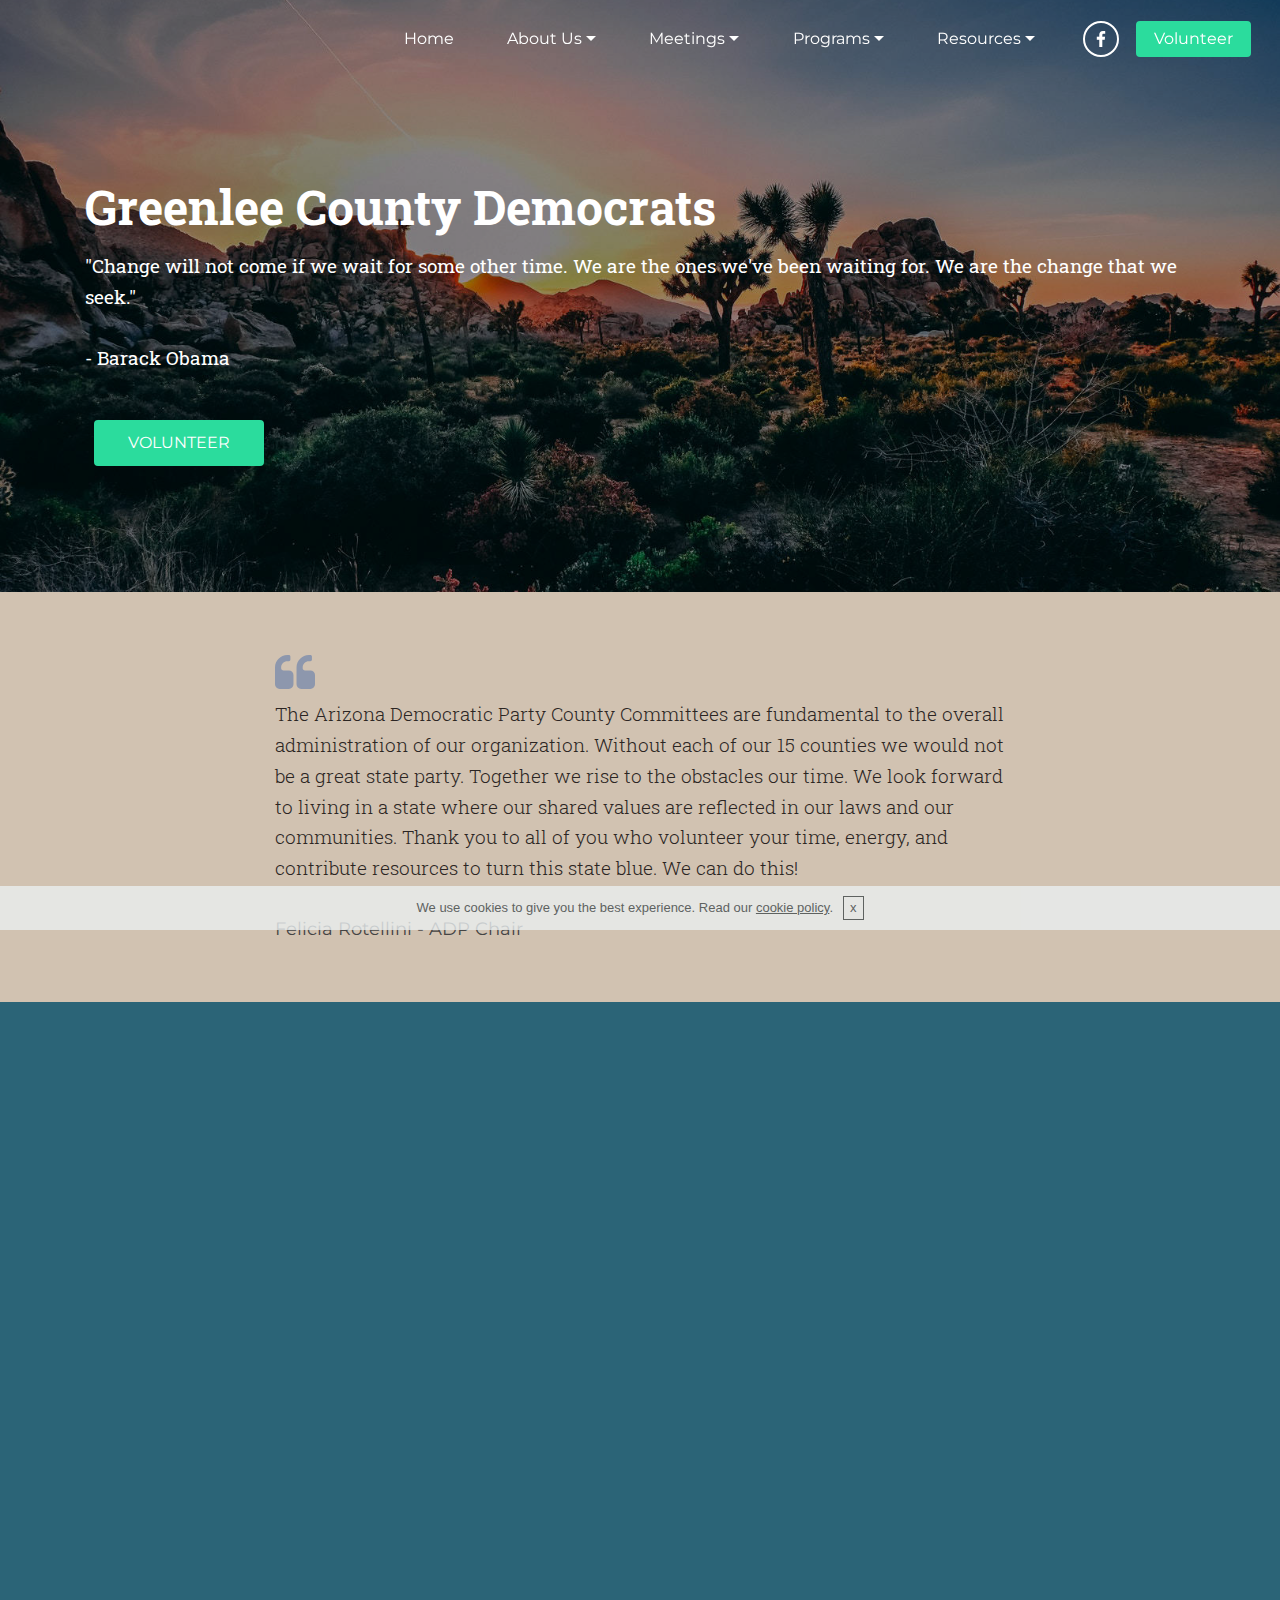
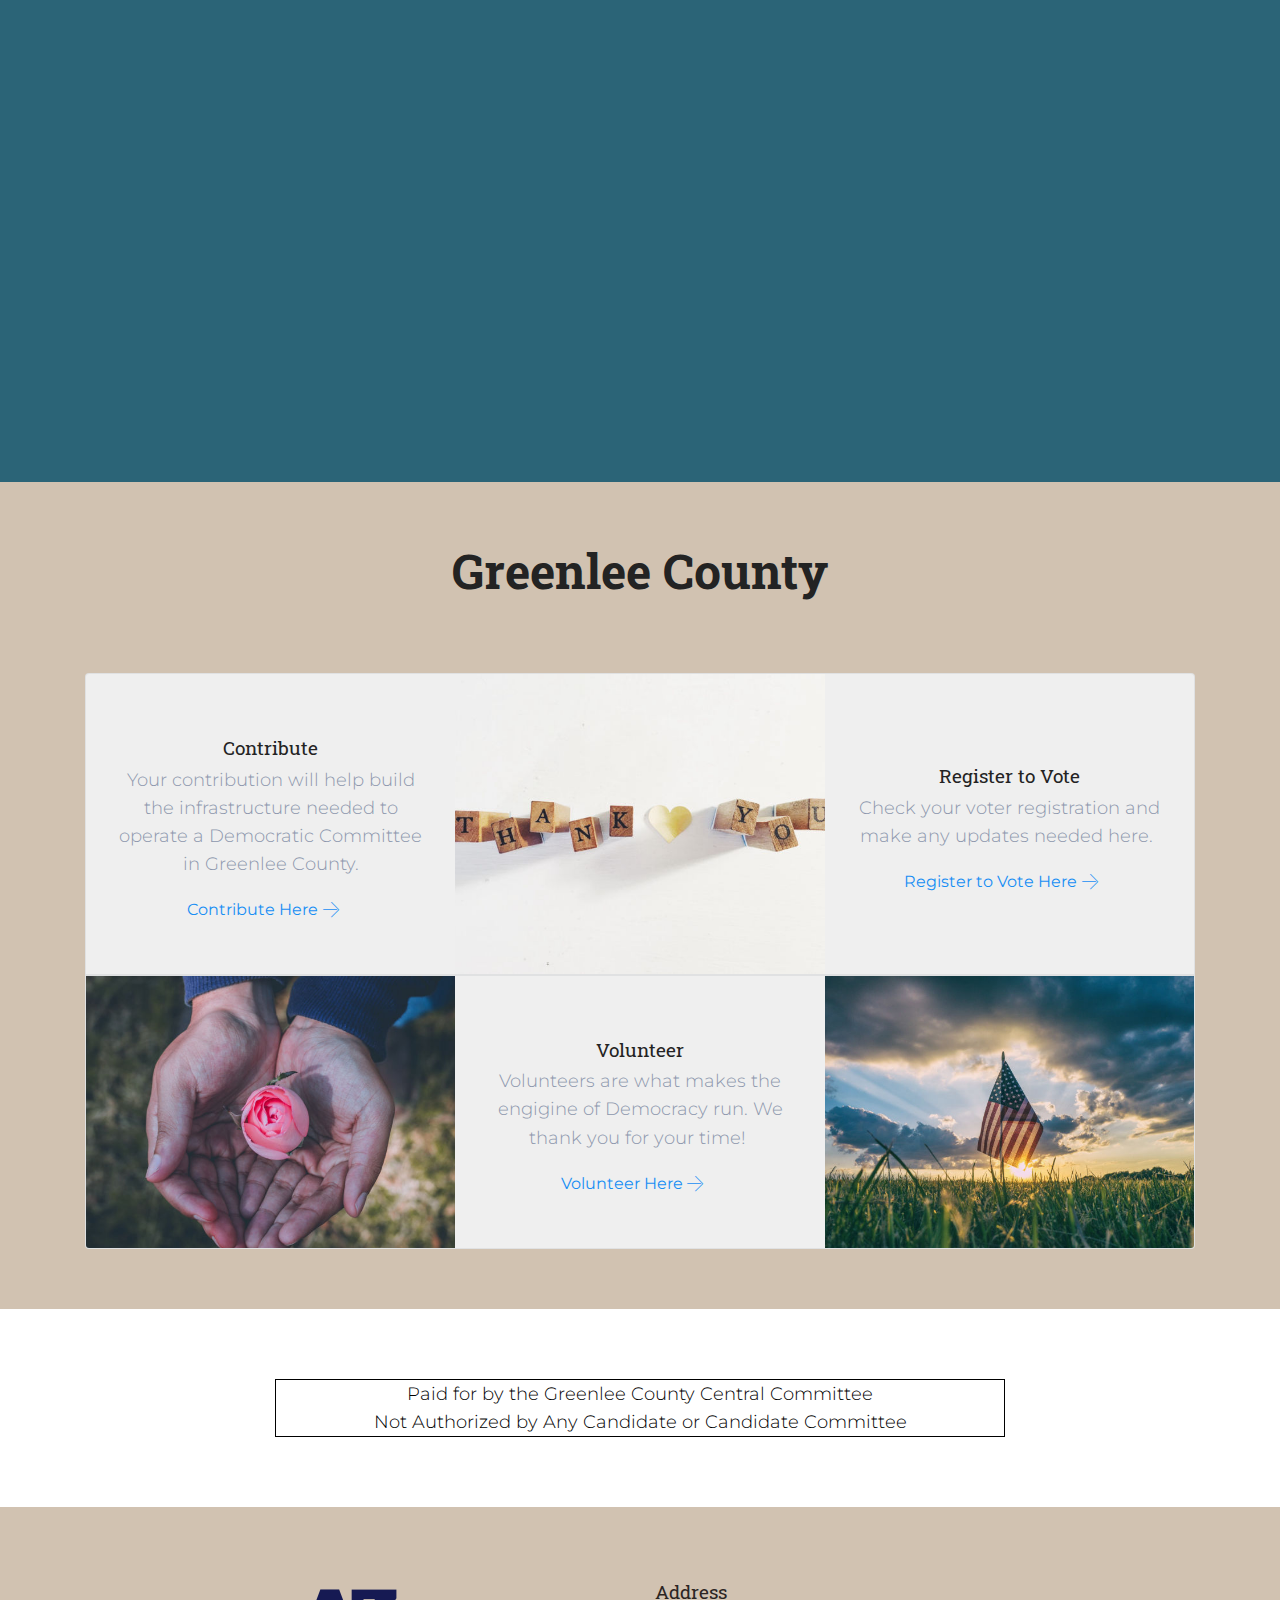
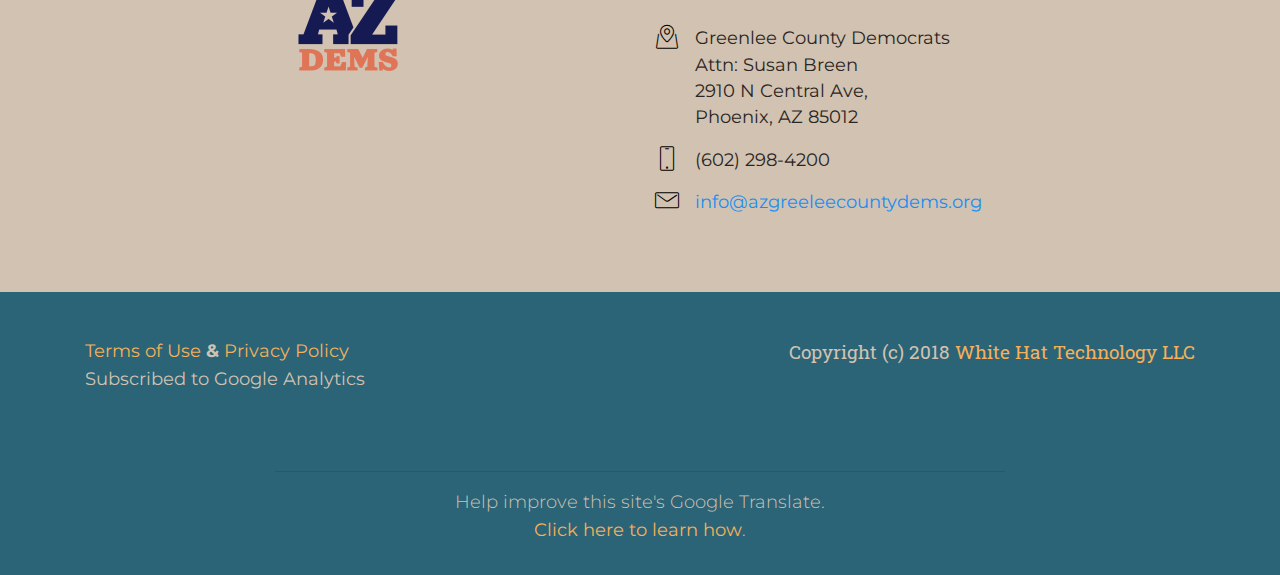
==== commit 095841c0: "create github pages" ====
--- a/index.html
+++ b/index.html
@@ -84,7 +84,7 @@
             <div class="navbar-buttons mbr-section-btn"><a class="btn btn-sm btn-secondary display-4" href="http://www.azdem.org/volunteer" target="_blank">
                     Volunteer</a><div id="google_translate_element"></div><script type="text/javascript">
 function googleTranslateElementInit() {
-  new google.translate.TranslateElement({pageLanguage: 'en', layout: google.translate.TranslateElement.InlineLayout.SIMPLE, autoDisplay: false}, 'google_translate_element');
+  new google.translate.TranslateElement({pageLanguage: 'en', includedLanguages: 'es', layout: google.translate.TranslateElement.InlineLayout.SIMPLE, autoDisplay: false}, 'google_translate_element');
 }
 </script><script type="text/javascript" src="//translate.google.com/translate_a/element.js?cb=googleTranslateElementInit"></script></div>
       </div>     
